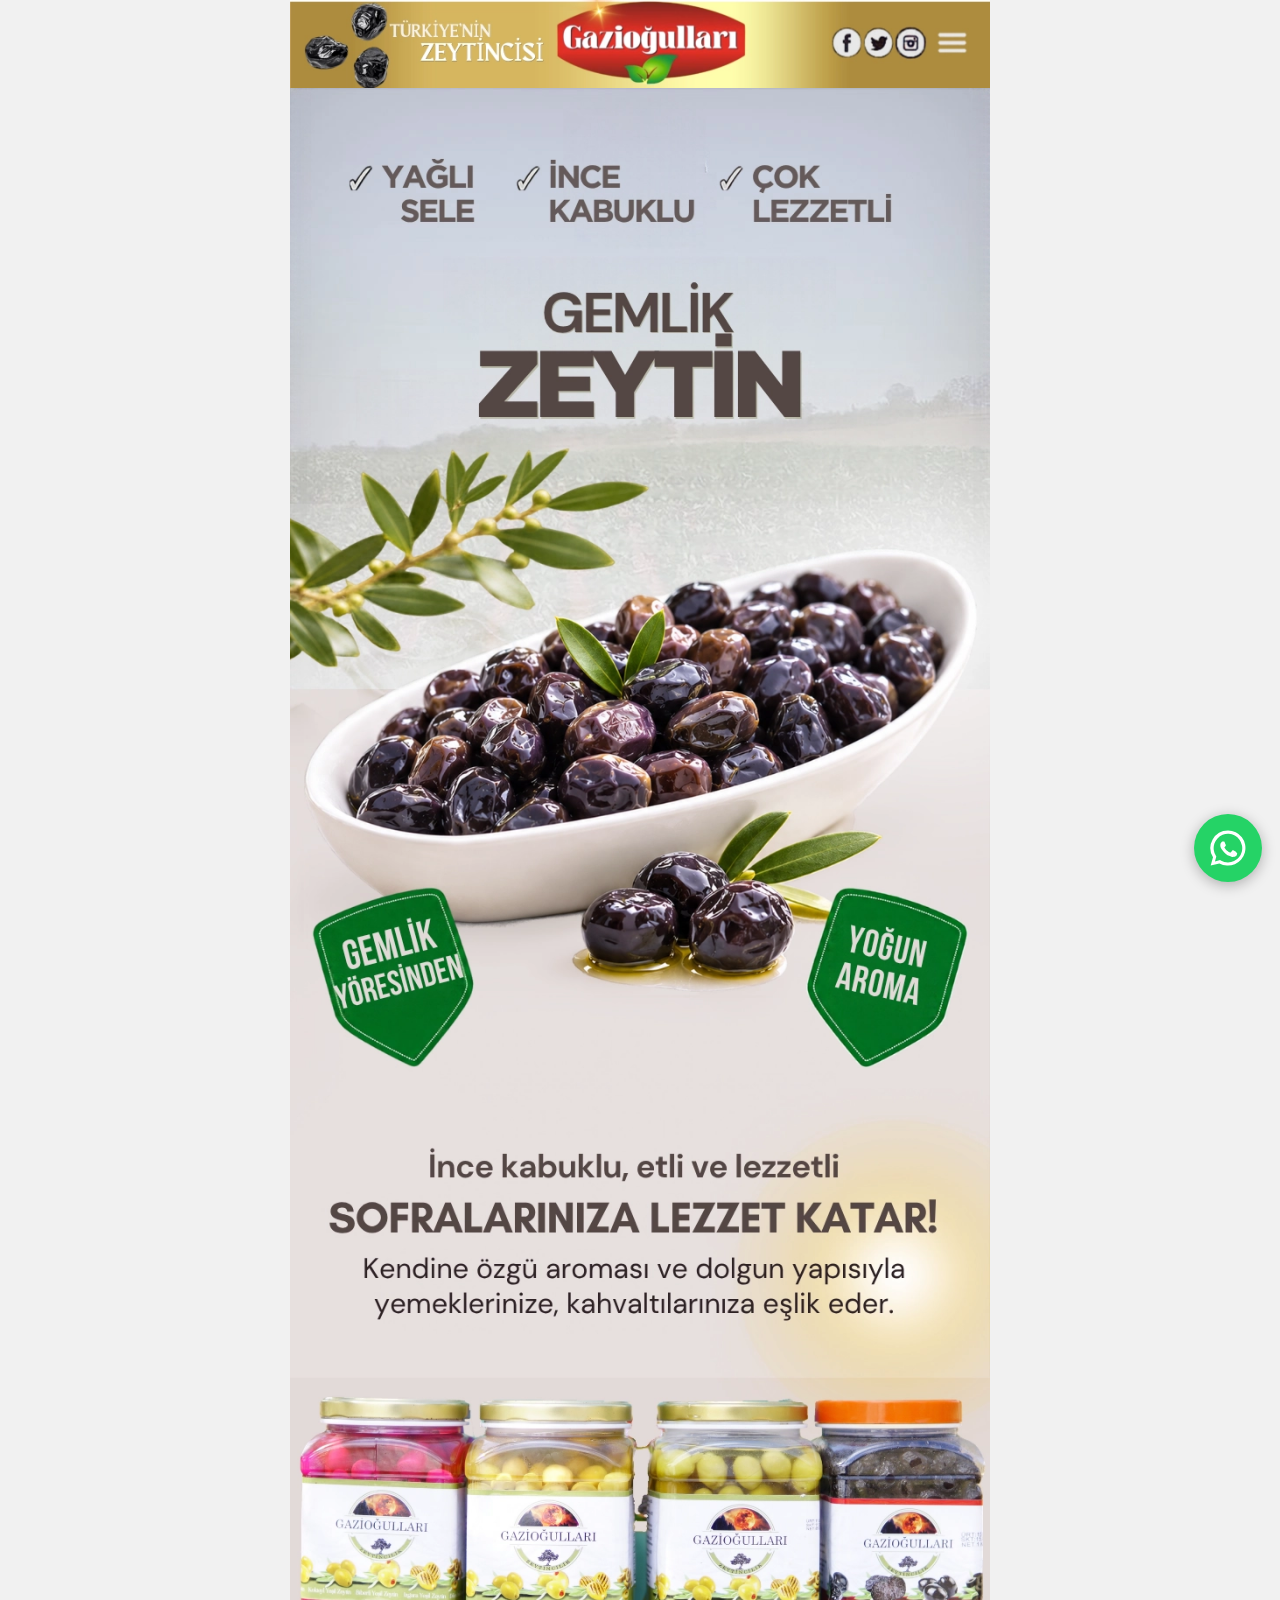
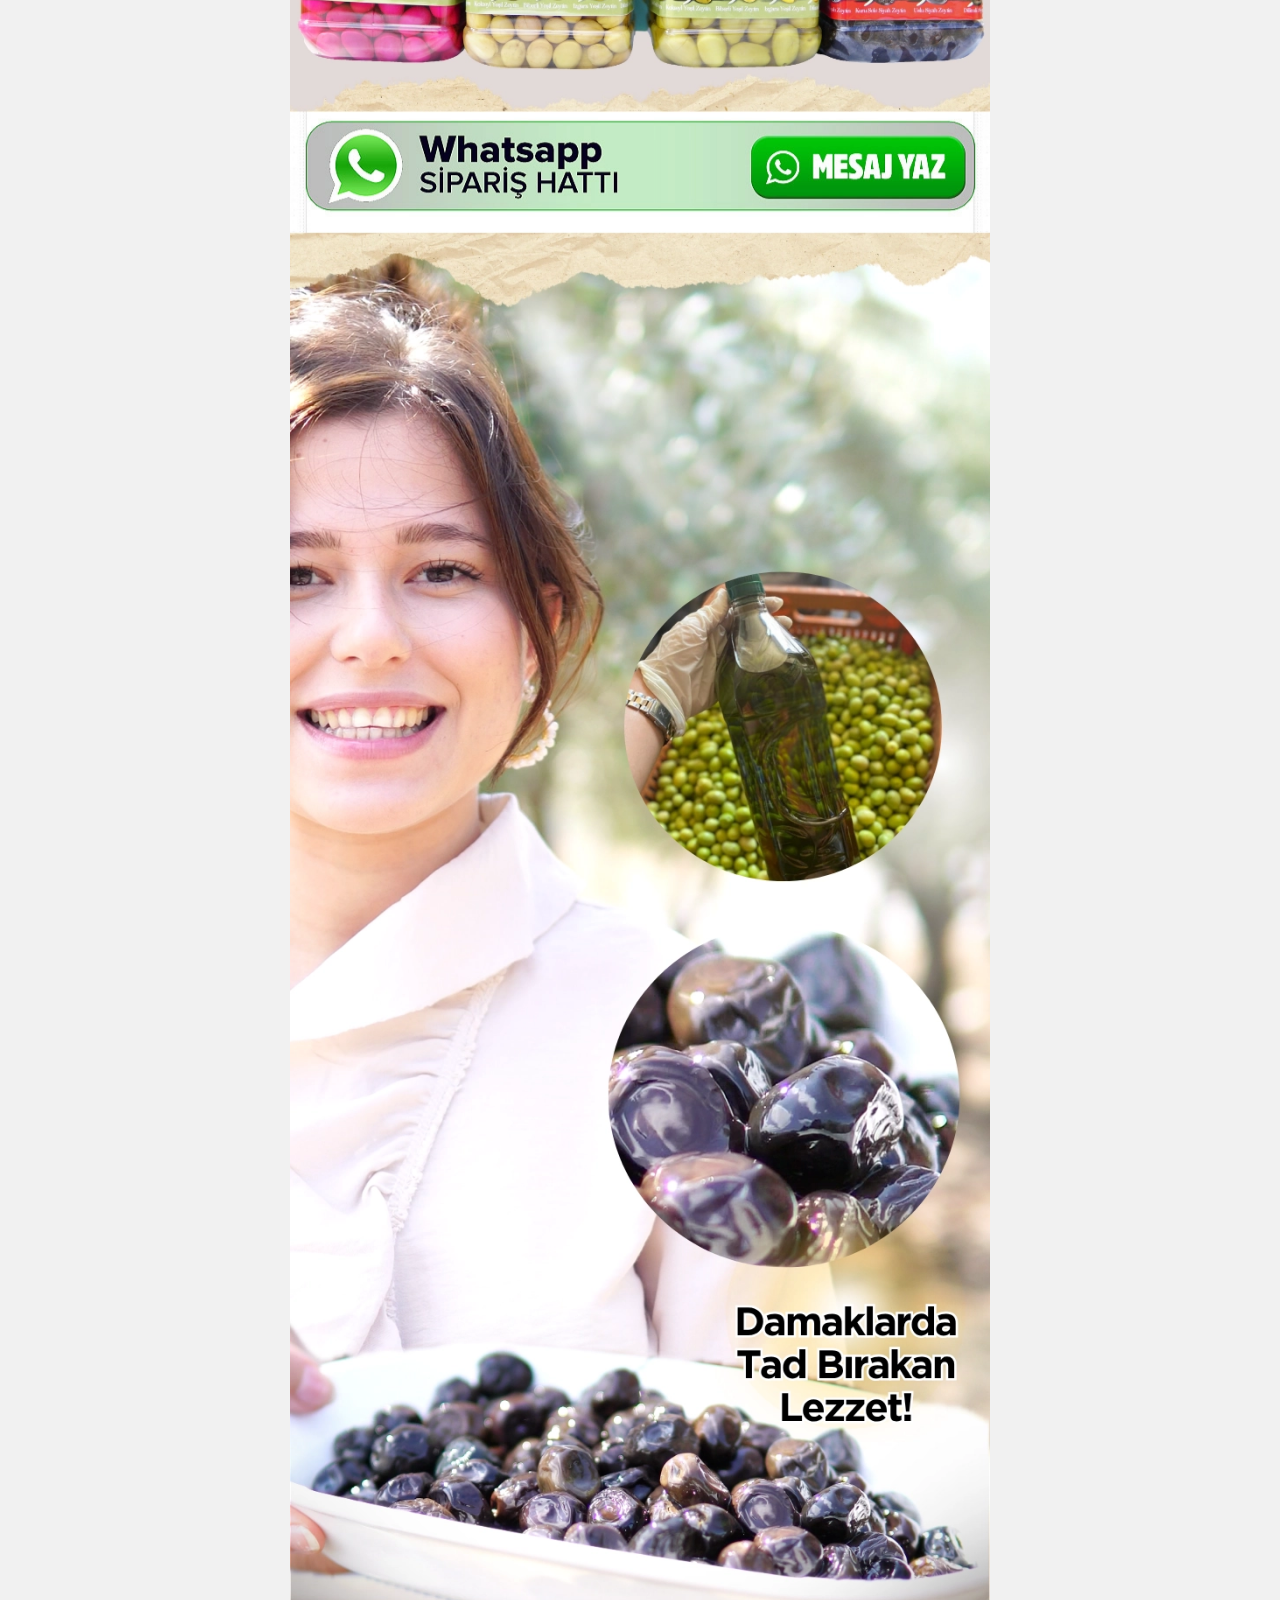
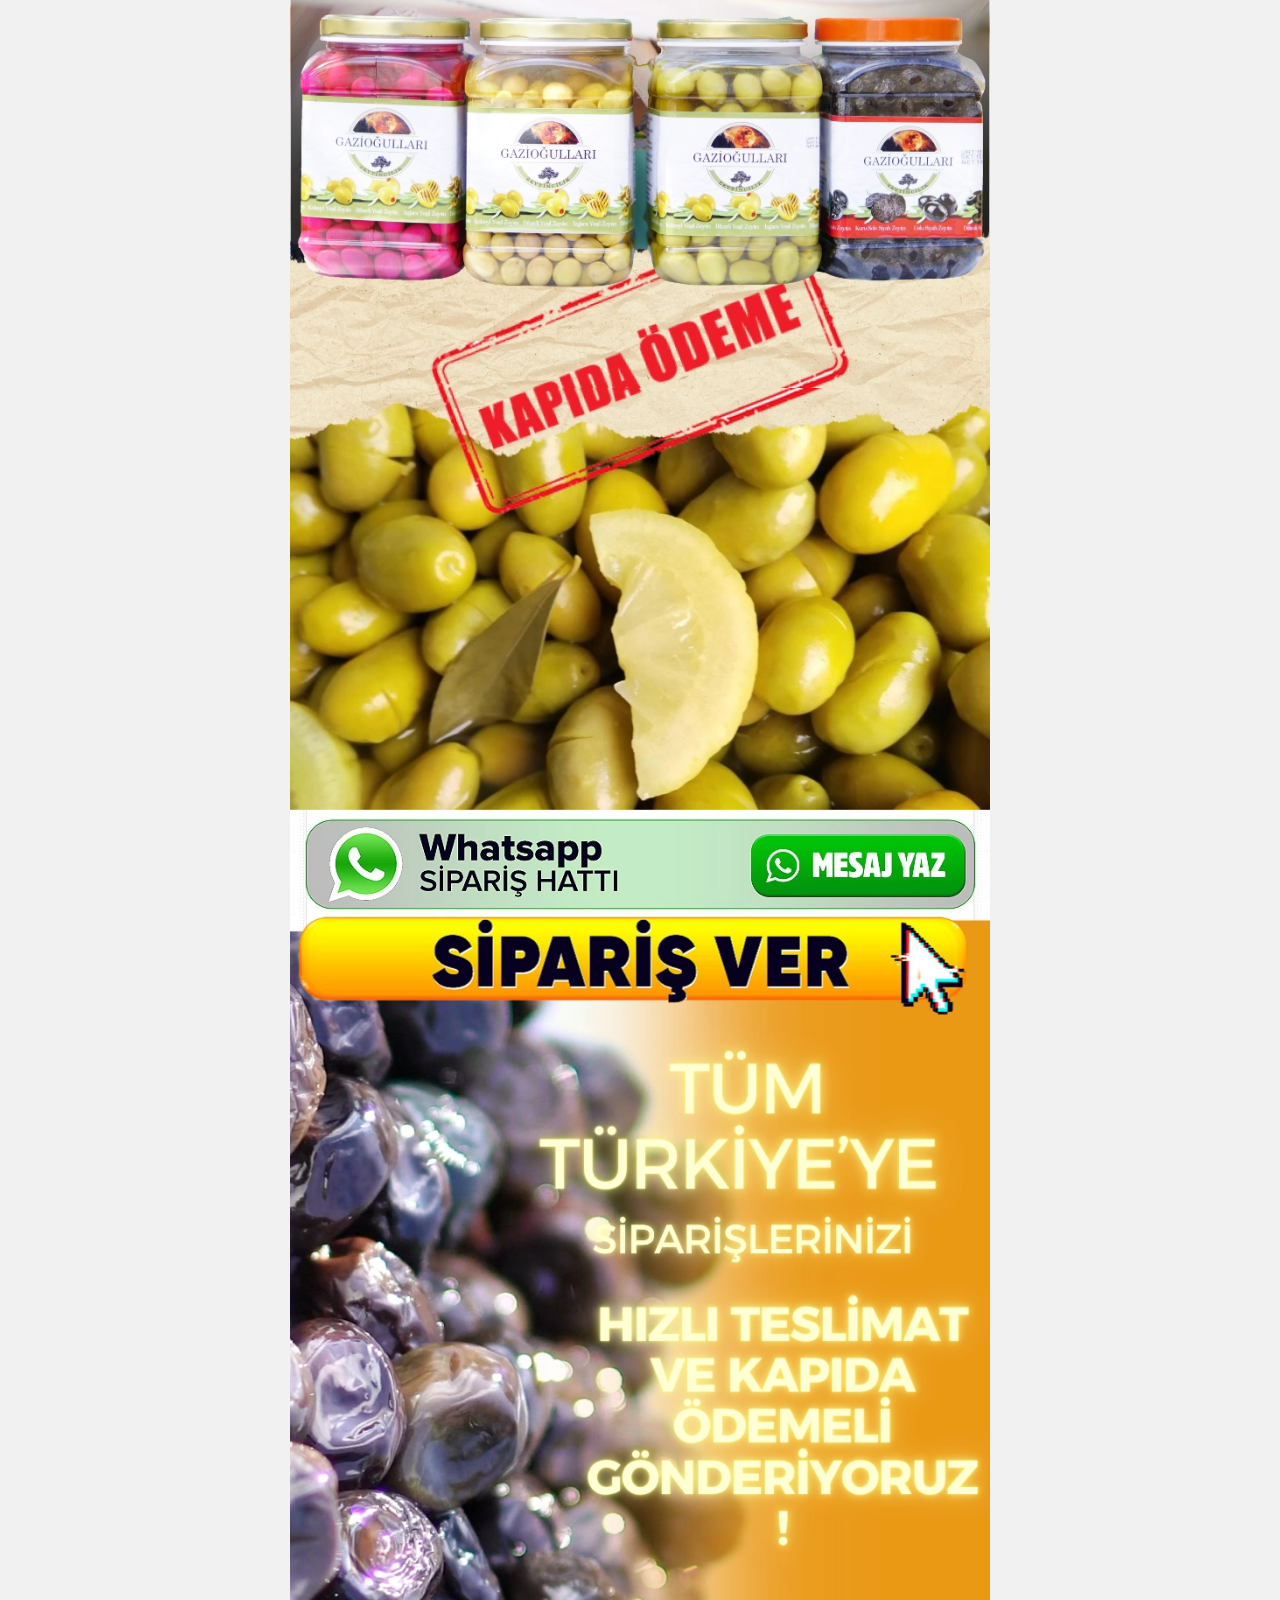
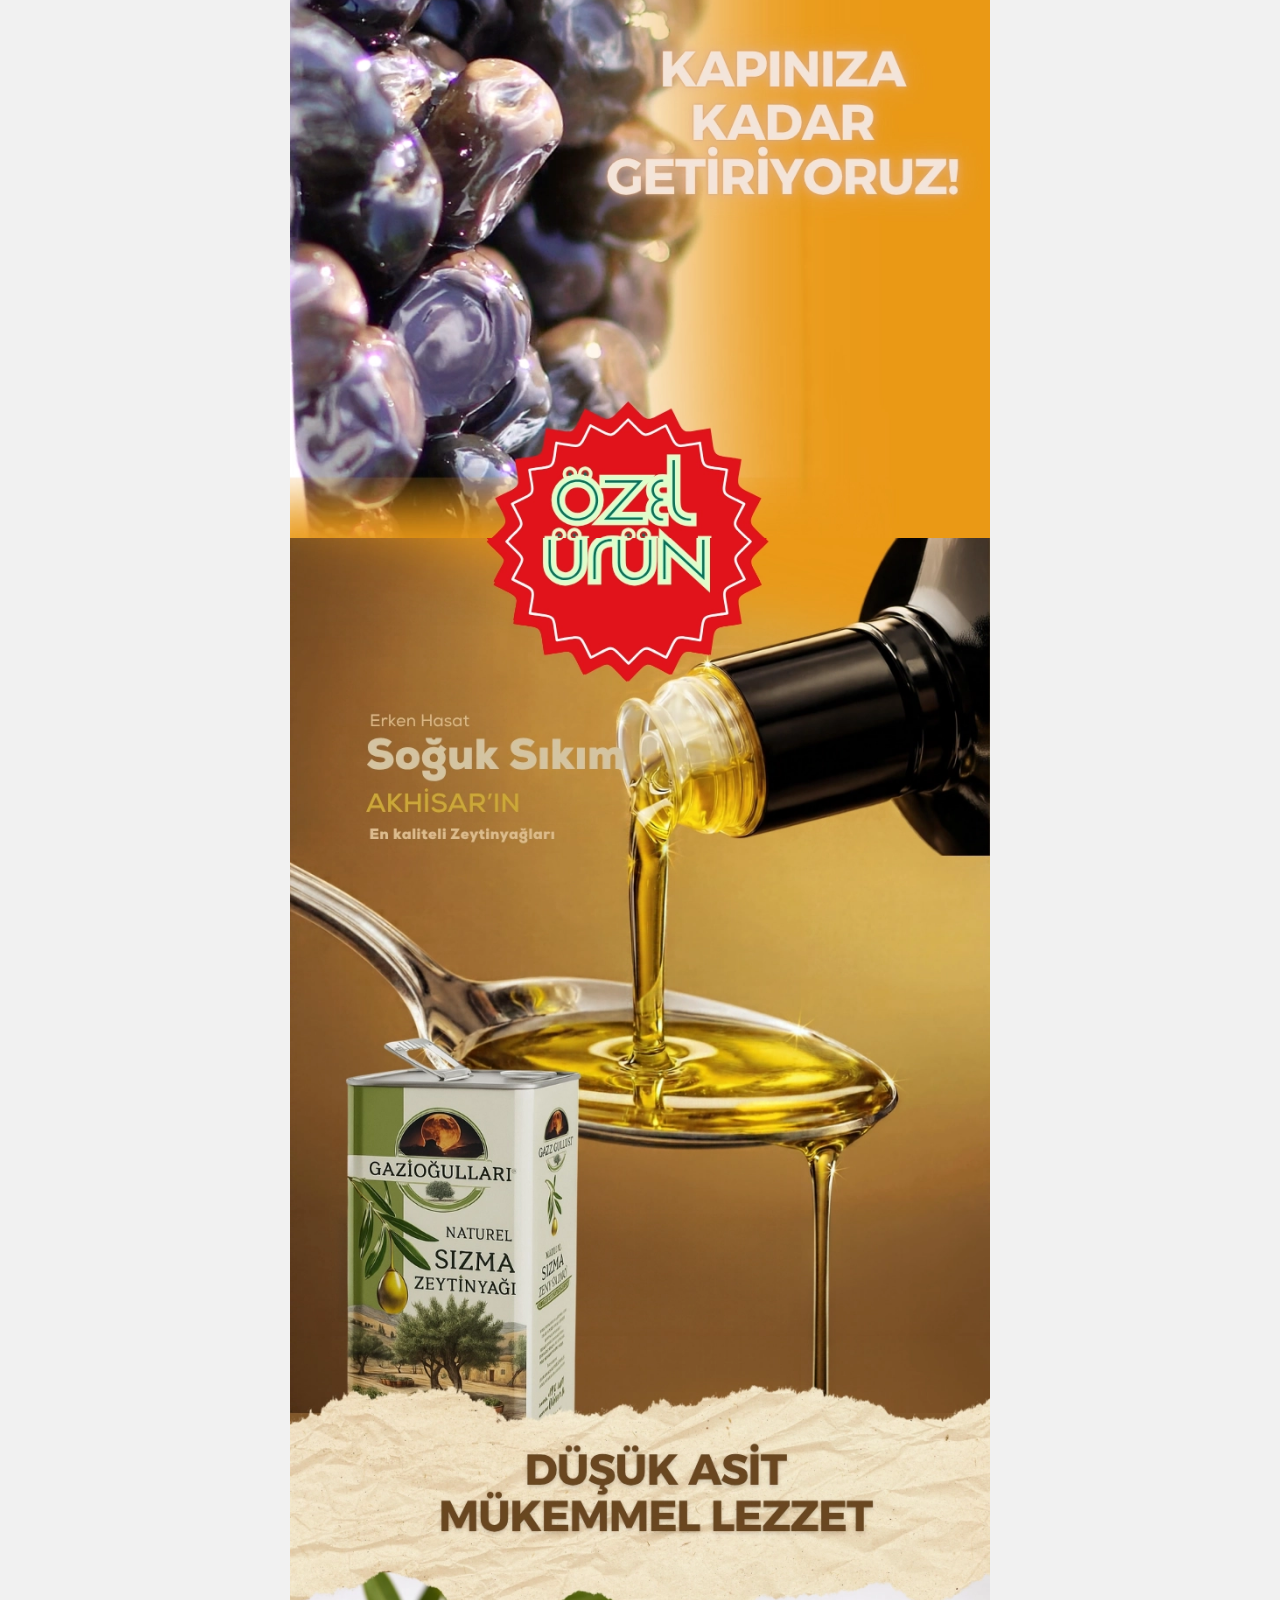
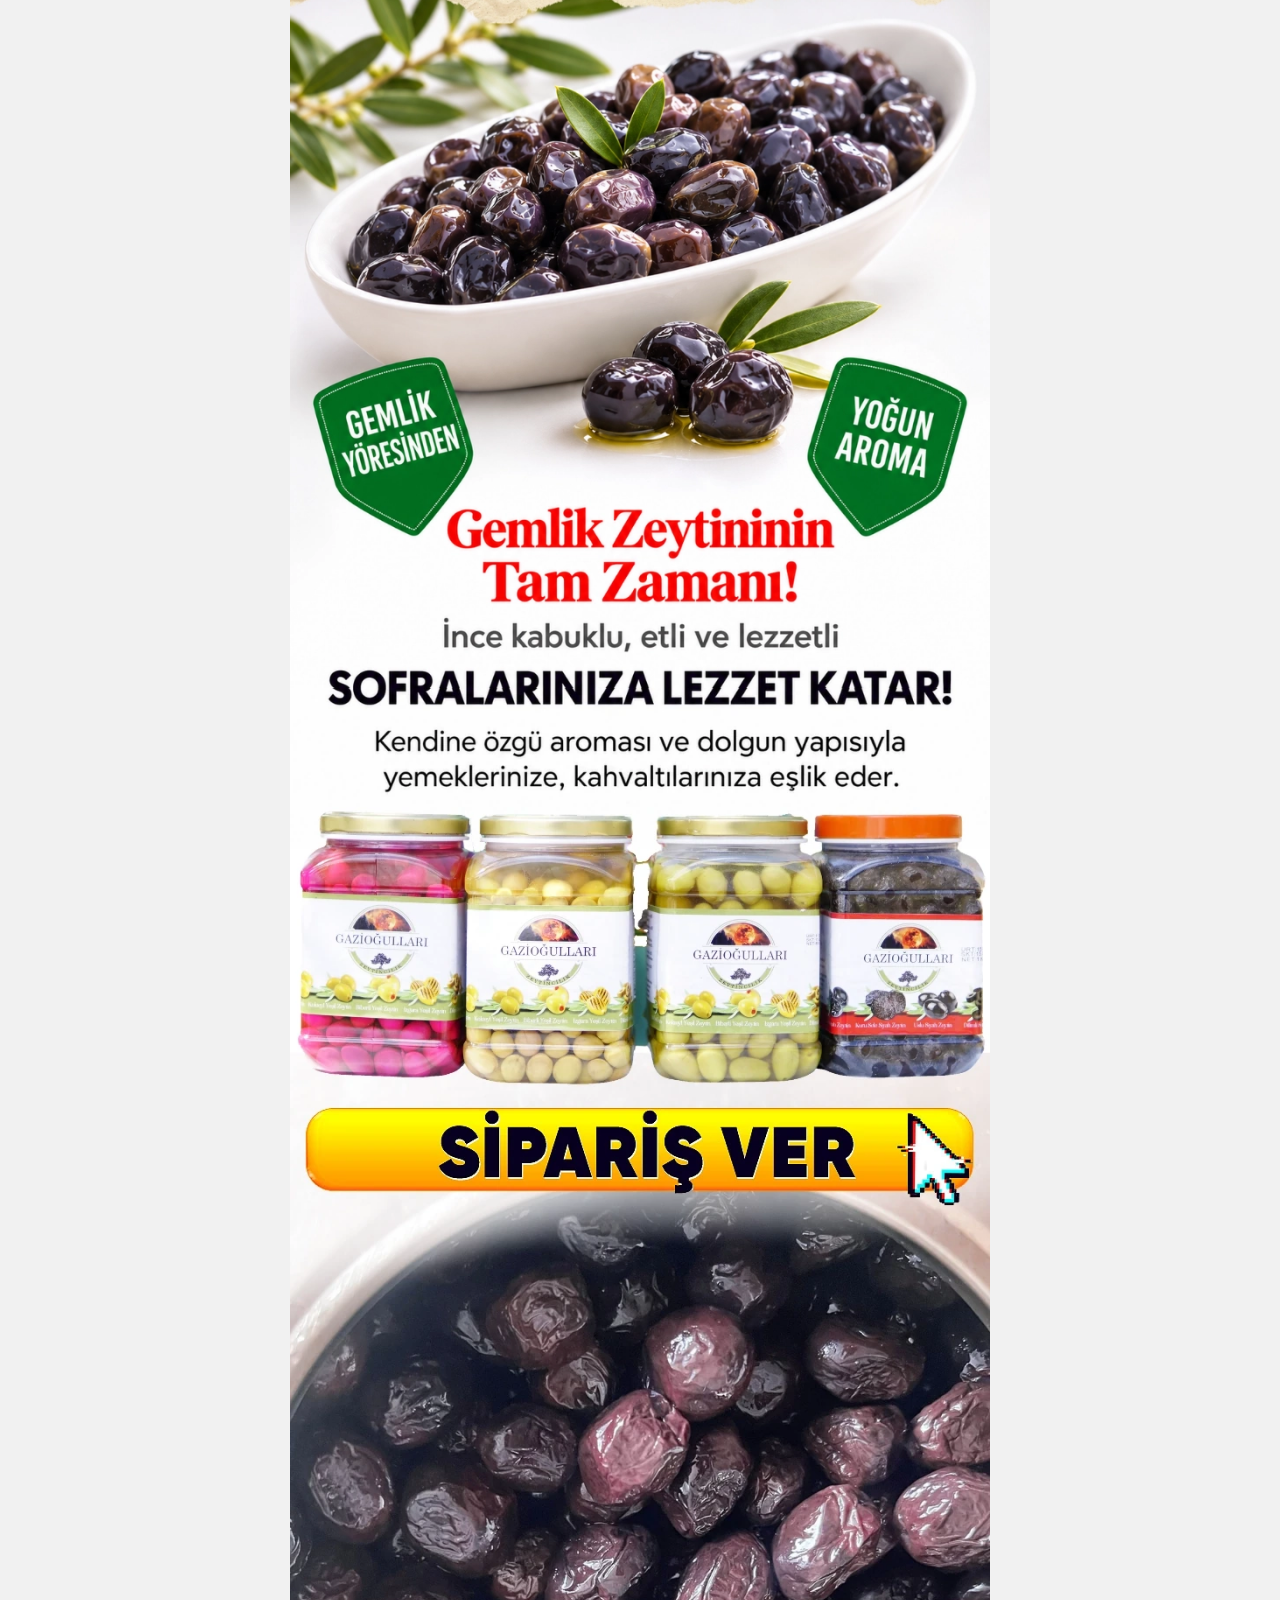
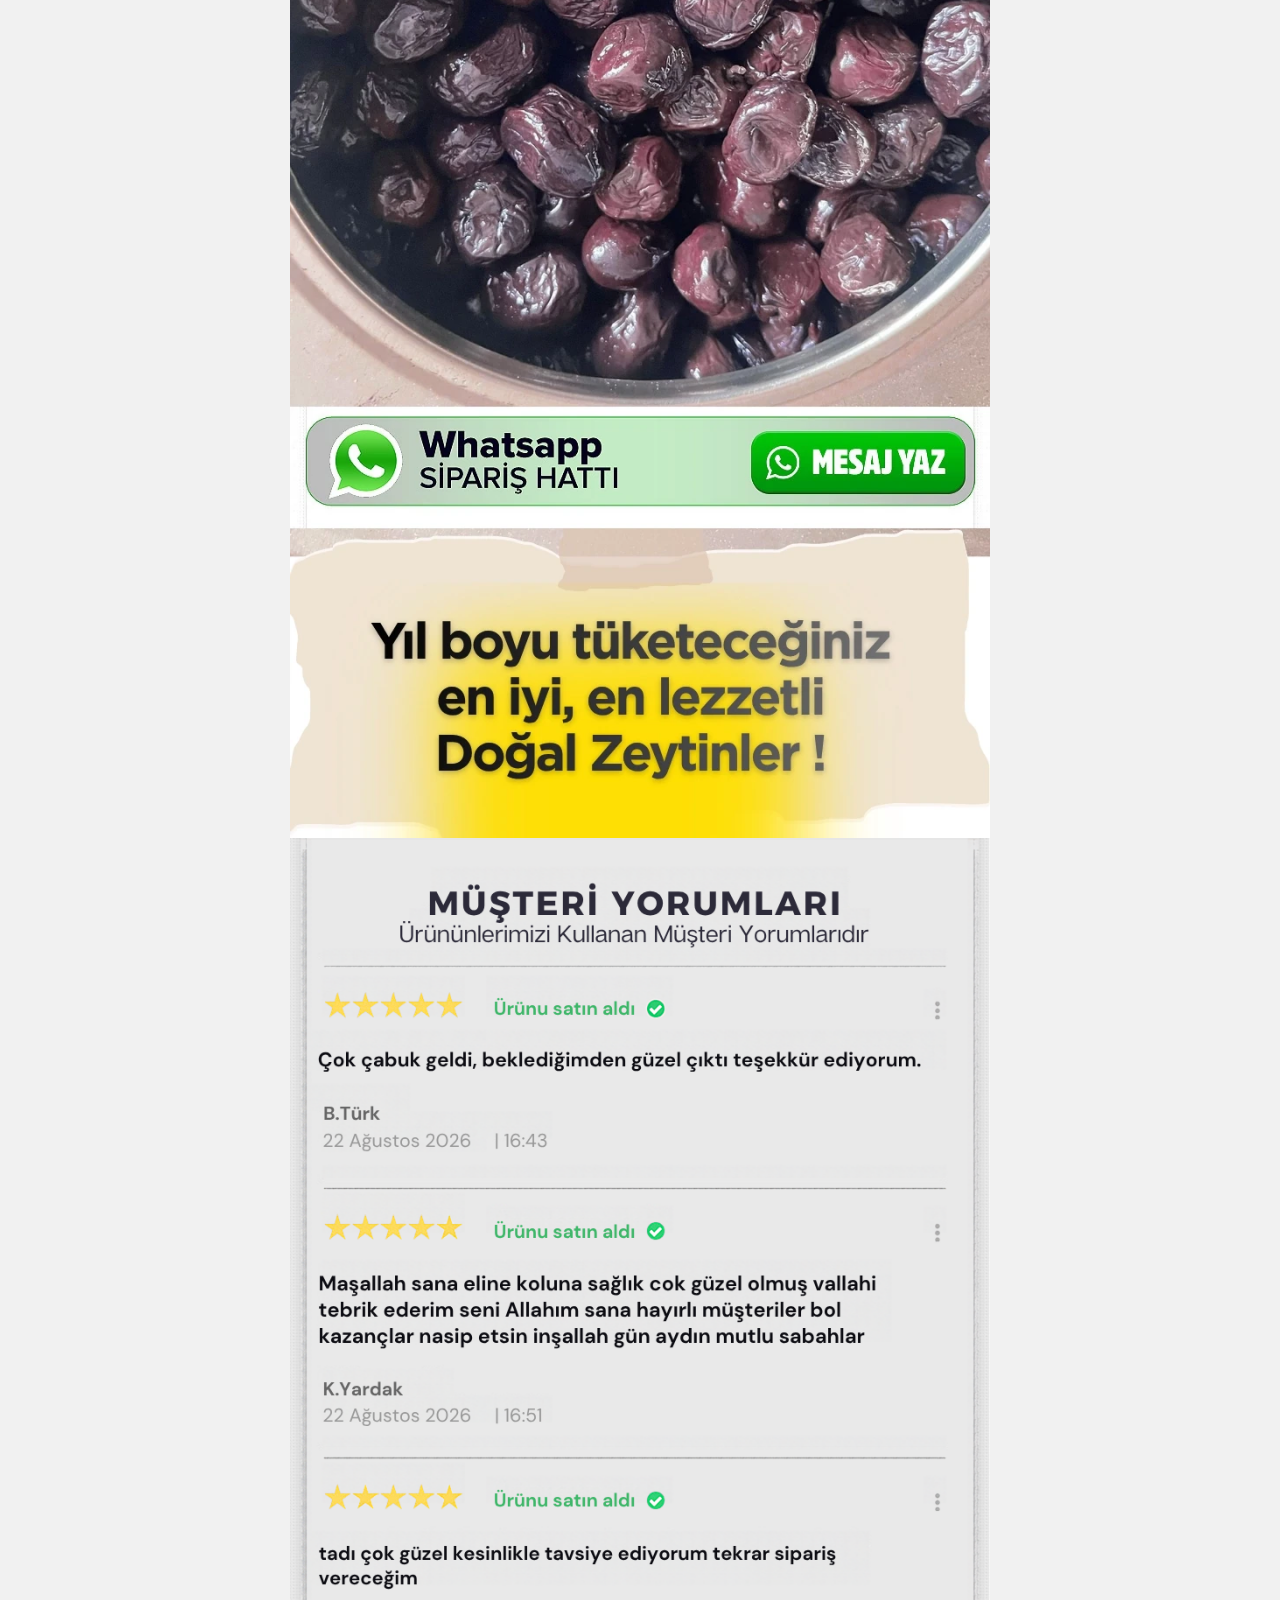
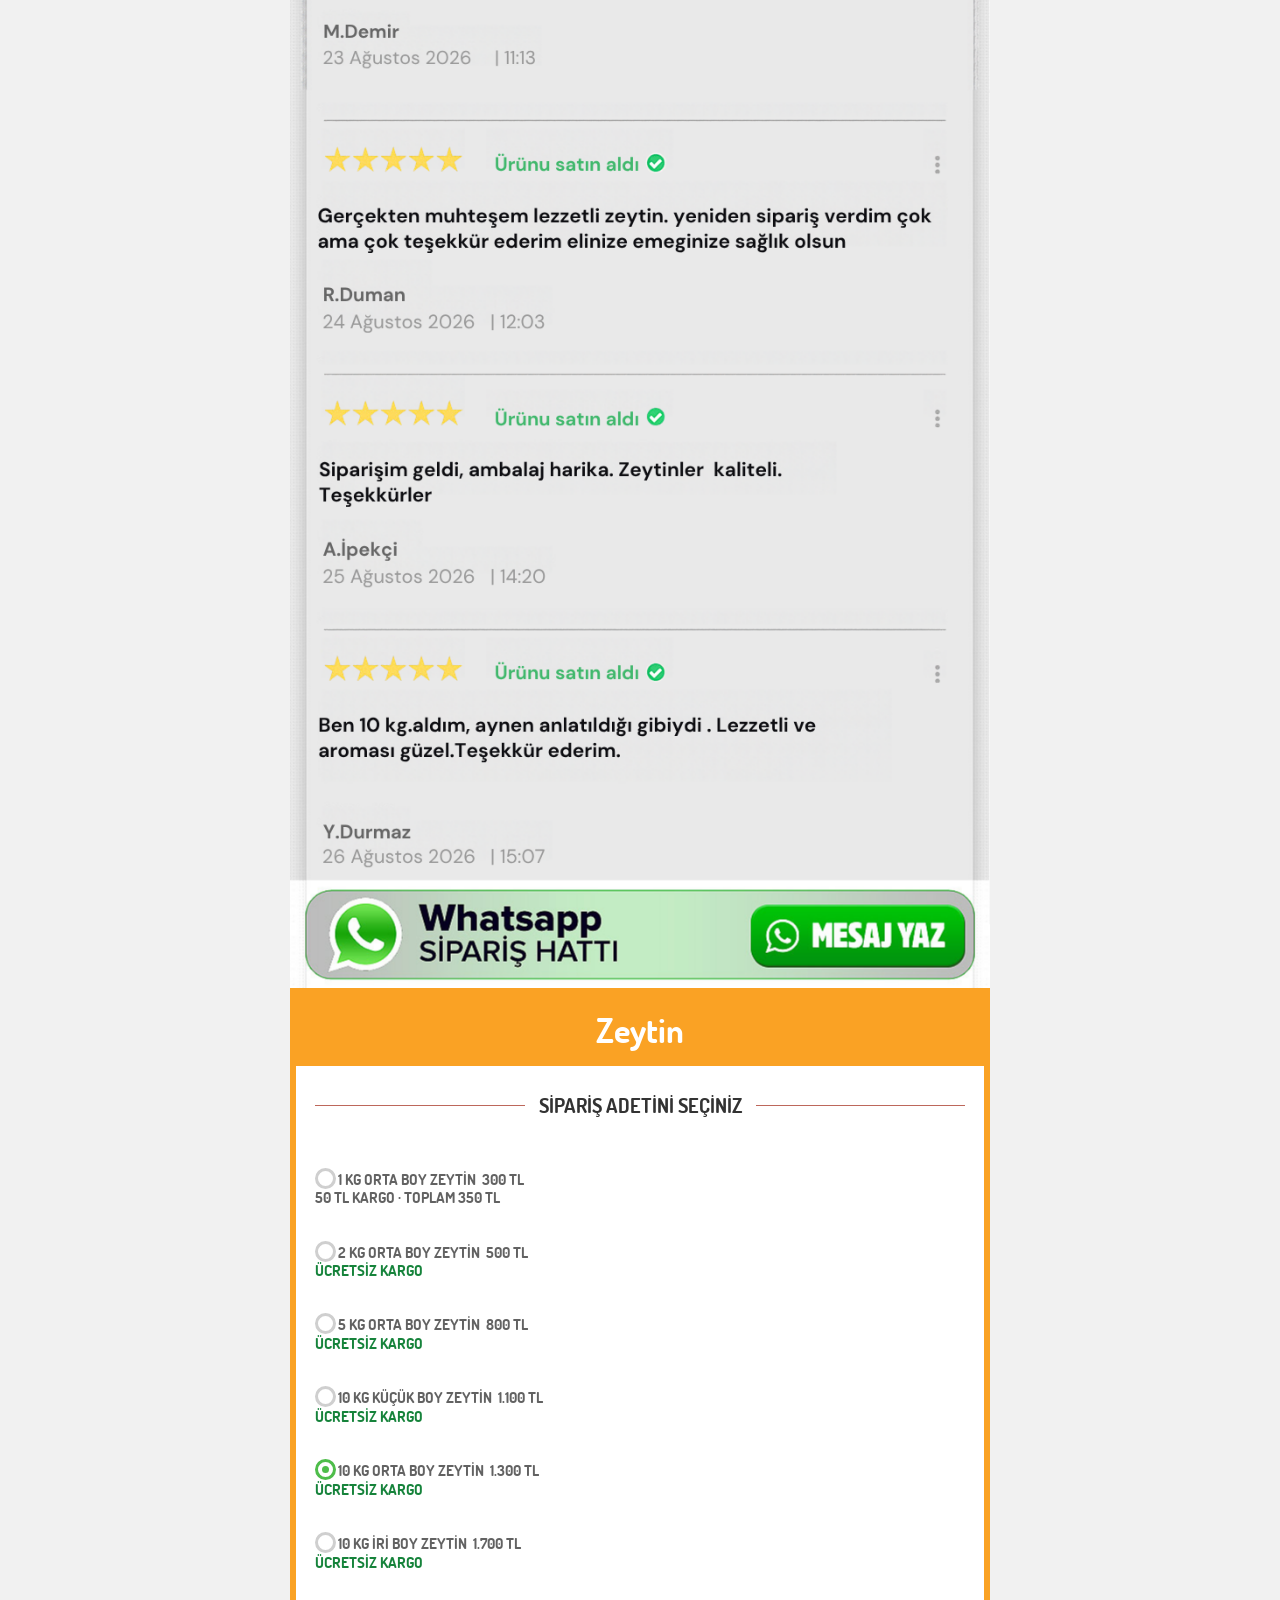
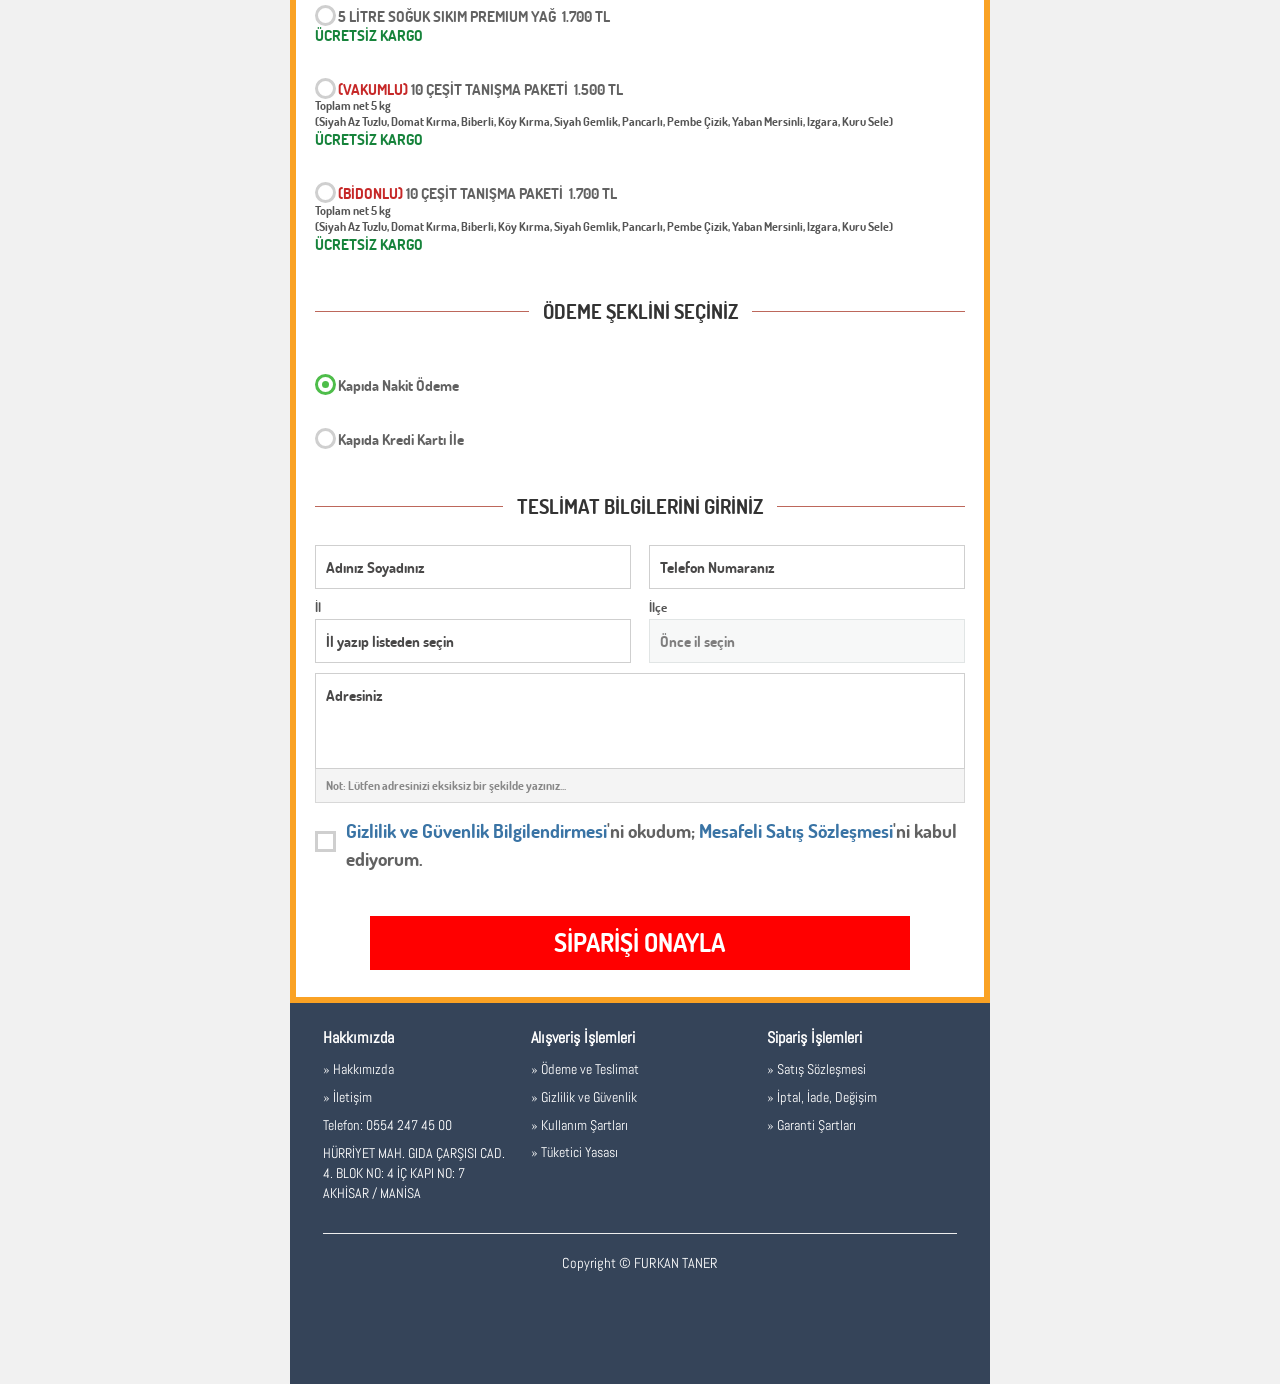
==== index.html @ 02000e1c "Show net 5 kg for both tasting packs" ====
<!DOCTYPE html PUBLIC "-//W3C//DTD XHTML 1.0 Transitional//EN" "http://www.w3.org/TR/xhtml1/DTD/xhtml1-transitional.dtd">
<html xmlns="http://www.w3.org/1999/xhtml">


<meta charset="utf-8">
<head>
<meta charset="utf-8">





<meta name="viewport" content="width=device-width, initial-scale=1.0, maximum-scale=1.0, user-scalable=no" />
<title>Zeytin Siparişi</title>



<meta property="og:type"               content="article" />
<meta property="og:title" content="Zeytin">
<meta property="og:description" content="Kapıda ödemeli zeytin siparişi">
<meta property="og:image" content="https://zeytin.fun/images/og-zeytin-01.jpg" />
<meta property="og:image:type" content="image/jpeg" />
<meta property="og:image:width" content="800" />
<meta property="og:image:height" content="2000" />
<meta property="og:image:alt" content="Gemlik siyah zeytin ve ürün görseli" />
<meta property="og:url" content="https://zeytin.fun/" />
<meta name="twitter:card" content="summary_large_image" />
<meta name="twitter:image" content="https://zeytin.fun/images/og-zeytin-01.jpg" />



<link href="file/css/style.css" rel="stylesheet" type="text/css">
<link href="file/css/footer.css" rel="stylesheet" type="text/css">
<link rel="stylesheet" type="text/css"  href="file/css/smart-forms.css">

<style>
a {border:0; margin: 0; padding: 0;}
.contentE {width:100%; max-width:700px; margin:0 auto;}
.contentE1 {width:100%; max-width:700px; }
.mb5 {margin-bottom: -5px;}	

.site-footer {background-color:#354459;color:#fff;padding:20px 10px;}
.site-footer a,.site-footer h3,.site-footer p {color:#fff;}
.site-footer .site-footer__copyright {margin:0;text-align:center;}
.site-banner-fixed{position:fixed;top:0;left:50%;transform:translateX(-50%);width:100%;max-width:700px;z-index:10000;line-height:0;}
.site-banner-fixed a{display:block;}
.site-banner-fixed img{display:block;width:100%;height:auto;}
.siparis{scroll-margin-top:100px;}
.promo-image{position:relative;width:100%;line-height:0;}
.promo-image>img,.promo-image-link img{display:block;width:100%;height:auto;}
.promo-image-link{display:block;line-height:0;}
.promo-order,.promo-whatsapp{position:absolute;inset:0;display:block;pointer-events:none;}
.promo-order{z-index:1;}
.promo-whatsapp{z-index:2;}
.promo-full-hit,.promo-hotspot{position:absolute;display:block;pointer-events:auto;}
.promo-full-hit{inset:0;}
.promo-hotspot{}
.site-banner-spacer{height:min(12.5vw,87.5px);}
.site-whatsapp-float{position:fixed;right:18px;bottom:18px;width:68px;height:68px;display:flex;align-items:center;justify-content:center;border-radius:50%;background:#25d366;color:#fff;box-shadow:0 3px 14px rgba(0,0,0,.28);z-index:10001;text-decoration:none;}
.site-whatsapp-float svg{display:block;width:44px;height:44px;}
.site-whatsapp-float:focus-visible{outline:3px solid #111;outline-offset:3px;}
@media(max-width:560px){.site-whatsapp-float{right:14px;bottom:14px;width:62px;height:62px;}.site-whatsapp-float svg{width:40px;height:40px;}}
</style>

<!-- Meta Pixel Code -->
<script>
!function(f,b,e,v,n,t,s)
{if(f.fbq)return;n=f.fbq=function(){n.callMethod?
n.callMethod.apply(n,arguments):n.queue.push(arguments)};
if(!f._fbq)f._fbq=n;n.push=n;n.loaded=!0;n.version='2.0';
n.queue=[];t=b.createElement(e);t.async=!0;
t.src=v;s=b.getElementsByTagName(e)[0];
s.parentNode.insertBefore(t,s)}(window, document,'script',
'https://connect.facebook.net/en_US/fbevents.js');
fbq('init', '1817216362901103');
fbq('track', 'PageView');
</script>
<noscript><img height="1" width="1" style="display:none"
src="https://www.facebook.com/tr?id=1817216362901103&ev=PageView&noscript=1"
/></noscript>
<!-- End Meta Pixel Code -->

<script type="text/javascript" src="file/js/jquery-2.1.1.min.js"></script>





</head>














<style>

.siparis {
    border: 6px solid #faa224;
    background: #fff;
}
.siparis_baslik {
    margin: 0;
    background: #faa224;
    color: #fff;
    padding: 12px 8px;
    font-family: 'Dosis', serif;
    font-size: 34px;
    font-weight: 700;
}
.smart-forms .switch, .smart-forms .option, .smart-forms .field-label {
    font-size: 15px;
    font-weight: 500;
}
.smart-forms .form-body { padding: 0 10px; }
.checkout-section { padding: 14px 4px 2px; }
.checkout-divider {
    display: flex;
    align-items: center;
    gap: 14px;
    margin: 8px 0 26px;
    color: #333;
    font-family: 'Dosis', Arial, sans-serif;
    font-size: 20px;
    font-weight: 700;
    text-align: center;
}
.checkout-divider::before, .checkout-divider::after {
    content: "";
    flex: 1;
    height: 1px;
    background: #bd675b;
}
.delivery-fields {
    display: grid;
    grid-template-columns: 1fr 1fr;
    gap: 10px 18px;
}
.delivery-fields .section { margin: 0; }
.delivery-fields .address-field { grid-column: 1 / -1; }
.location-field label { display:block; margin:0 0 4px; color:#555; font-size:13px; font-weight:600; }
.location-field .field { position:relative; }
.place-suggestions { position:absolute; top:calc(100% + 2px); left:0; right:0; max-height:220px; overflow-y:auto; border:1px solid #cfcfcf; border-radius:3px; background:#fff; box-shadow:0 4px 12px rgba(0,0,0,.16); z-index:1000; }
.place-suggestions[hidden] { display:none; }
.place-suggestions button { display:block; width:100%; min-height:42px; padding:9px 12px; border:0; border-bottom:1px solid #eee; background:#fff; color:#333; text-align:left; font-size:16px; }
.place-suggestions button:focus, .place-suggestions button:hover { background:#f1f7f1; outline:0; }
.location-field input:disabled { background:#f2f2f2; color:#888; cursor:not-allowed; }
.sr-only {
    position: absolute;
    width: 1px;
    height: 1px;
    padding: 0;
    margin: -1px;
    overflow: hidden;
    clip: rect(0,0,0,0);
    white-space: nowrap;
    border: 0;
}
.smart-forms .gui-input, .smart-forms .gui-textarea {
    min-height: 44px;
    border: 1px solid #cfcfcf;
    border-radius: 0;
    box-shadow: none;
    font-size: 15px;
}
.smart-forms .gui-textarea { min-height: 92px; padding-top: 12px; }
.address-note {
    padding: 9px 10px;
    border: 1px solid #d8d8d8;
    border-top: 0;
    background: #f4f4f4;
    color: #888;
    font-size: 12px;
}
.sozlesme { padding: 12px 4px 8px; }
.sozlesme .option {
    display: flex !important;
    align-items: flex-start;
    gap: 10px;
    width: 100%;
    padding-right: 0;
}
.sozlesme .option > input {
    left: 0;
    top: 0;
    width: 21px;
    height: 21px;
}
.sozlesme .option .checkbox {
    flex: 0 0 21px;
    top: 2px;
    margin: 0;
}
.sozlesmeyazi { flex: 1; font-size: 14px; line-height: 1.5; }
.sozlesmeyazi a { color: #3a74a5; font-weight: 700; }
.smart-forms .form-footer { padding: 12px 0 22px; background: #fff; }
.smart-forms .form-footer .yrmBt {
    display: block;
    width: 78%;
    min-height: 52px;
    margin: 0 auto;
    border: 0;
    border-radius: 0;
    background: #f00;
    color: #fff;
    font-family: 'Dosis', Arial, sans-serif;
    font-size: 25px;
    font-weight: 700;
}
.site-footer { background-color: #354459; color: #fff; padding: 28px 18px 110px; }
.site-footer a, .site-footer h3, .site-footer p { color: #fff; }
.site-footer a { text-decoration: none; }
.site-footer__links { margin: 0; padding: 0; list-style: none; }
.site-footer__links li { margin: 0 0 7px; }
.site-footer__links a { font-size: 14px; }
.site-footer__copyright { margin: 0; text-align: center; }
.footer-grid {
    display: grid;
    grid-template-columns: 1fr 1.15fr 1fr;
    gap: 18px;
}
.site-footer .footer-grid { width: 100%; margin: 0; padding: 0; }
.site-footer .footer-grid .grid__item {
    float: none;
    width: auto;
    min-width: 0;
    margin-bottom: 0;
    padding-left: 0;
    vertical-align: top;
}
.footer-grid h3 { margin: 0 0 12px; font-size: 16px; font-weight: 700; }
.footer-grid p { margin: 0 0 8px; font-size: 14px; line-height: 1.45; }
@media (max-width: 560px) {
    .delivery-fields { grid-template-columns: 1fr; }
    .delivery-fields .address-field { grid-column: auto; }
    .smart-forms .form-footer .yrmBt { width: 92%; font-size: 22px; }
    .footer-grid { grid-template-columns: 1fr; gap: 18px; }
}

</style>


<body style="background:#f1f1f1!important">


<div class="content contentE">

<div class="site-banner-spacer" aria-hidden="true"></div>
<div class="site-banner-fixed"><a href="#siparis" aria-label="Sipariş formuna git"><img src="button/banner.webp" alt="Gazioğulları Zeytin" width="700" height="88"></a></div>

<!-- images klasöründeki numaralı görseller dosya adındaki sıraya göre eklenir. -->
<div id="product-gallery">
<div class="promo-image">
  <img src="images/zeytin_web_01.webp" alt="Zeytin ürün görseli">
  <a class="promo-order" href="#siparis" aria-label="Sipariş formuna git"><span class="promo-full-hit"></span></a>
  <a class="promo-whatsapp" href="https://wa.me/905542474500?text=Zeytin%20sipari%C5%9Fi%20vermek%20istiyorum" target="_blank" rel="noopener" aria-label="WhatsApp'tan sipariş ver"><span class="promo-hotspot" style="left:0;top:92%;width:100%;height:6.5%;"></span></a>
</div>
<div class="promo-image">
  <img src="images/zeytin_web_02.webp" alt="Zeytin ürün görseli">
  <a class="promo-order" href="#siparis" aria-label="Sipariş formuna git"><span class="promo-full-hit"></span></a>
</div>
<div class="promo-image">
  <img src="images/zeytin_web_03.webp" alt="Zeytin ürün görseli">
  <a class="promo-order" href="#siparis" aria-label="Sipariş formuna git"><span class="promo-hotspot" style="left:1%;top:30.4%;width:97%;height:5%;"></span></a>
  <a class="promo-whatsapp" href="https://wa.me/905542474500?text=Zeytin%20sipari%C5%9Fi%20vermek%20istiyorum" target="_blank" rel="noopener" aria-label="WhatsApp'tan sipariş ver"><span class="promo-hotspot" style="left:0;top:24%;width:100%;height:6.5%;"></span></a>
</div>
<div class="promo-image">
  <img src="images/zeytin_web_04.webp" alt="Zeytin ürün görseli">
  <a class="promo-order" href="#siparis" aria-label="Sipariş formuna git"><span class="promo-full-hit"></span></a>
</div>
<div class="promo-image">
  <img src="images/zeytin_web_05.webp" alt="Zeytin ürün görseli">
  <a class="promo-order" href="#siparis" aria-label="Sipariş formuna git"><span class="promo-hotspot" style="left:2%;top:30.4%;width:96%;height:5.5%;"></span></a>
  <a class="promo-whatsapp" href="https://wa.me/905542474500?text=Zeytin%20sipari%C5%9Fi%20vermek%20istiyorum" target="_blank" rel="noopener" aria-label="WhatsApp'tan sipariş ver"><span class="promo-hotspot" style="left:0;top:75.5%;width:100%;height:6.5%;"></span></a>
</div>
<div class="promo-image">
  <img src="images/zeytin_web_06.webp" alt="Zeytin ürün görseli">
  <a class="promo-order" href="#siparis" aria-label="Sipariş formuna git"><span class="promo-full-hit"></span></a>
</div>
</div>
<script>
(function(){
  var gallery=document.getElementById("product-gallery");
  if(!gallery)return;
  var orderUrl="#siparis";
  var whatsappUrl="https://wa.me/905542474500?text=Zeytin%20sipari%C5%9Fi%20vermek%20istiyorum";
  function addLink(parent,className,href,label,left,top,width,height,full){
    var a=document.createElement("a");
    a.className=className;
    a.href=href;
    a.setAttribute("aria-label",label);
    if(href.indexOf("wa.me/")===0||href.indexOf("https://wa.me/")===0){
      a.target="_blank";
      a.rel="noopener";
    }
    var hit=document.createElement("span");
    hit.className=full?"promo-full-hit":"promo-hotspot";
    if(!full)hit.style.cssText="left:"+left+"%;top:"+top+"%;width:"+width+"%;height:"+height+"%;";
    a.appendChild(hit);
    parent.appendChild(a);
  }
  fetch("https://api.github.com/repos/ozkanceylann/zeytin/contents/images?ref=main",{
    headers:{Accept:"application/vnd.github+json"}
  }).then(function(response){
    if(!response.ok)throw new Error("Görsel listesi alınamadı");
    return response.json();
  }).then(function(files){
    var numbered=files.map(function(file){
      var match=file.type==="file"&&file.name.match(/^zeytin_web_(\d+)\.webp$/i);
      return match?{name:file.name,number:Number(match[1])}:null;
    }).filter(Boolean).sort(function(a,b){return a.number-b.number;});
    if(!numbered.length)return;
    var fragment=document.createDocumentFragment();
    numbered.forEach(function(item){
      var wrap=document.createElement("div");
      wrap.className="promo-image";
      var img=document.createElement("img");
      img.src="images/"+item.name;
      img.alt="Zeytin ürün görseli";
      img.loading="lazy";
      img.decoding="async";
      wrap.appendChild(img);
      if(item.number===3){
        addLink(wrap,"promo-order",orderUrl,"Sipariş formuna git",1,30.4,97,5,false);
      }else if(item.number===5){
        addLink(wrap,"promo-order",orderUrl,"Sipariş formuna git",2,30.4,96,5.5,false);
      }else{
        addLink(wrap,"promo-order",orderUrl,"Sipariş formuna git",0,0,100,100,true);
      }
      if(item.number===1){
        addLink(wrap,"promo-whatsapp",whatsappUrl,"WhatsApp'tan sipariş ver",0,92,100,6.5,false);
      }else if(item.number===3){
        addLink(wrap,"promo-whatsapp",whatsappUrl,"WhatsApp'tan sipariş ver",0,24,100,6.5,false);
      }else if(item.number===5){
        addLink(wrap,"promo-whatsapp",whatsappUrl,"WhatsApp'tan sipariş ver",0,75.5,100,6.5,false);
      }
      fragment.appendChild(wrap);
    });
    gallery.replaceChildren(fragment);
  }).catch(function(){});
})();
</script>
<a class="site-whatsapp-float" href="https://wa.me/905542474500?text=Zeytin%20sipari%C5%9Fi%20vermek%20istiyorum" target="_blank" rel="noopener" aria-label="WhatsApp sipariş hattına yaz">
  <svg viewBox="0 0 32 32" aria-hidden="true" focusable="false">
    <path fill="currentColor" d="M16 3.2A12.8 12.8 0 0 0 5.1 22.7l-1.7 6.1 6.3-1.6A12.8 12.8 0 1 0 16 3.2Zm0 23.3a10.4 10.4 0 0 1-5.3-1.5l-.4-.2-3.8 1 1-3.7-.3-.4A10.4 10.4 0 1 1 16 26.5Zm5.8-7.8c-.3-.1-1.7-.8-2-1-.3-.1-.5-.1-.7.2-.2.3-.7 1-1 1.2-.2.2-.4.2-.7.1-.3-.1-1.2-.4-2.3-1.4-.9-.8-1.4-1.7-1.6-2-.2-.3 0-.5.1-.6l.5-.5c.2-.2.2-.3.3-.5.1-.2 0-.4 0-.5-.1-.1-.7-1.6-.9-2.1-.2-.5-.5-.4-.7-.4h-.6c-.2 0-.5.1-.8.4-.3.3-1 1-1 2.5s1.1 2.9 1.3 3.1c.1.2 2.1 3.2 5.1 4.5.7.3 1.3.5 1.7.6.7.2 1.4.2 1.9.1.6-.1 1.8-.7 2-1.4.3-.7.3-1.3.2-1.4-.1-.1-.3-.2-.6-.3Z"/>
  </svg>
</a>
<div class="siparis" id="siparis" style="position:relative;z-index:90;background:#fff">
  <div class="siparis_baslik center">Zeytin</div>
  <div class="smart-wrap">
    <div class="smart-forms smart-container wrap-0">
      <form method="post" id="orderForm" novalidate>
        <div class="form-body">
          <div class="checkout-section">
            <div class="checkout-divider"><span>SİPARİŞ ADETİNİ SEÇİNİZ</span></div>
            <div class="section"><div class="option-group field">
              <label for="adet1" class="option block"><input type="radio" name="adet" id="adet1" value="1 kg orta boy - 300 TL + 50 TL Kargo" data-shipping="50" data-total="350"><span class="radio"></span>1 KG ORTA BOY ZEYTİN &nbsp;300 TL<br><strong>50 TL KARGO · TOPLAM 350 TL</strong></label>
              <label for="adet2" class="option block spacer-t10"><input type="radio" name="adet" id="adet2" value="2 kg orta boy - 500 TL" data-shipping="0" data-total="500"><span class="radio"></span>2 KG ORTA BOY ZEYTİN &nbsp;500 TL<br><strong style="color:#16833b">ÜCRETSİZ KARGO</strong></label>
              <label for="adet3" class="option block spacer-t10"><input type="radio" name="adet" id="adet3" value="5 kg orta boy - 800 TL" data-shipping="0" data-total="800"><span class="radio"></span>5 KG ORTA BOY ZEYTİN &nbsp;800 TL<br><strong style="color:#16833b">ÜCRETSİZ KARGO</strong></label>
              <label for="adet9" class="option block spacer-t10"><input type="radio" name="adet" id="adet9" value="10 kg küçük boy - 1100 TL" data-shipping="0" data-total="1100"><span class="radio"></span>10 KG KÜÇÜK BOY ZEYTİN &nbsp;1.100 TL<br><strong style="color:#16833b">ÜCRETSİZ KARGO</strong></label>
              <label for="adet4" class="option block spacer-t10"><input type="radio" name="adet" id="adet4" value="10 kg orta boy - 1300 TL" data-shipping="0" data-total="1300" checked><span class="radio"></span>10 KG ORTA BOY ZEYTİN &nbsp;1.300 TL<br><strong style="color:#16833b">ÜCRETSİZ KARGO</strong></label>
              <label for="adet5" class="option block spacer-t10"><input type="radio" name="adet" id="adet5" value="10 kg iri boy - 1700 TL" data-shipping="0" data-total="1700"><span class="radio"></span>10 KG İRİ BOY ZEYTİN &nbsp;1.700 TL<br><strong style="color:#16833b">ÜCRETSİZ KARGO</strong></label>
              <label for="adet6" class="option block spacer-t10"><input type="radio" name="adet" id="adet6" value="5 litre soğuk sıkım premium zeytinyağı - 1700 TL" data-product="Zeytinyağı" data-shipping="0" data-total="1700"><span class="radio"></span>5 LİTRE SOĞUK SIKIM PREMIUM YAĞ &nbsp;1.700 TL<br><strong style="color:#16833b">ÜCRETSİZ KARGO</strong></label>
              <label for="adet7" class="option block spacer-t10"><input type="radio" name="adet" id="adet7" value="(Vakumlu) 10 çeşit tanışma paketi - 1500 TL (toplam 5 kg)" data-product="Tanışma Paketi" data-shipping="0" data-total="1500"><span class="radio"></span><span style="color:#c62828;font-weight:700">(VAKUMLU)</span> 10 ÇEŞİT TANIŞMA PAKETİ &nbsp;1.500 TL<br><small style="display:inline-block;font-size:12px;font-weight:400;color:#555;">Toplam net 5 kg</small><br><small style="display:inline-block;font-size:12px;font-weight:400;color:#555;line-height:1.4;">(Siyah Az Tuzlu, Domat Kırma, Biberli, Köy Kırma, Siyah Gemlik, Pancarlı, Pembe Çizik, Yaban Mersinli, Izgara, Kuru Sele)</small><br><strong style="color:#16833b">ÜCRETSİZ KARGO</strong></label>
              <label for="adet8" class="option block spacer-t10"><input type="radio" name="adet" id="adet8" value="(Bidonlu) 10 çeşit tanışma paketi - 1700 TL" data-product="Tanışma Paketi" data-shipping="0" data-total="1700"><span class="radio"></span><span style="color:#c62828;font-weight:700">(BİDONLU)</span> 10 ÇEŞİT TANIŞMA PAKETİ &nbsp;1.700 TL<br><small style="display:inline-block;font-size:12px;font-weight:400;color:#555;">Toplam net 5 kg</small><br><small style="display:inline-block;font-size:12px;font-weight:400;color:#555;line-height:1.4;">(Siyah Az Tuzlu, Domat Kırma, Biberli, Köy Kırma, Siyah Gemlik, Pancarlı, Pembe Çizik, Yaban Mersinli, Izgara, Kuru Sele)</small><br><strong style="color:#16833b">ÜCRETSİZ KARGO</strong></label>
            </div></div>
          </div>
          <div class="checkout-section">
            <div class="checkout-divider"><span>ÖDEME ŞEKLİNİ SEÇİNİZ</span></div>
            <div class="section"><div class="option-group field">
              <label class="option block" for="payment-cash"><input type="radio" name="odeme" id="payment-cash" value="0" checked><span class="radio"></span>Kapıda Nakit Ödeme</label>
              <label class="option block spacer-t10" for="payment-card"><input type="radio" name="odeme" id="payment-card" value="8"><span class="radio"></span>Kapıda Kredi Kartı İle</label>
            </div></div>
          </div>
          <div class="checkout-section">
            <div class="checkout-divider"><span>TESLİMAT BİLGİLERİNİ GİRİNİZ</span></div>
            <div class="delivery-fields">
              <div class="section"><label class="sr-only" for="order-name">Adınız Soyadınız</label><div class="field"><input class="gui-input" type="text" id="order-name" name="ad" autocomplete="name" maxlength="160" placeholder="Adınız Soyadınız"></div></div>
              <div class="section"><label class="sr-only" for="order-phone">Telefon Numaranız</label><div class="field"><input class="gui-input" type="tel" id="order-phone" name="tel" inputmode="tel" autocomplete="tel" maxlength="15" placeholder="Telefon Numaranız"></div></div>
              <div class="section location-field">
                <label for="order-province">İl</label>
                <div class="field"><input class="gui-input" type="text" id="order-province" name="il" autocomplete="address-level1" placeholder="İl yazıp listeden seçin" aria-label="İl" aria-autocomplete="list" aria-controls="province-suggestions" aria-expanded="false" required><div class="place-suggestions" id="province-suggestions" role="listbox" hidden></div></div>
              </div>
              <div class="section location-field">
                <label for="order-district">İlçe</label>
                <div class="field"><input class="gui-input" type="text" id="order-district" name="ilce" autocomplete="address-level2" placeholder="Önce il seçin" aria-label="İlçe" aria-autocomplete="list" aria-controls="district-suggestions" aria-expanded="false" disabled required><div class="place-suggestions" id="district-suggestions" role="listbox" hidden></div></div>
              </div>
              <div class="section address-field"><label class="sr-only" for="order-address">Adresiniz</label><div class="field"><textarea class="gui-textarea" id="order-address" name="adres" autocomplete="street-address" maxlength="1000" placeholder="Adresiniz"></textarea><div class="address-note">Not: Lütfen adresinizi eksiksiz bir şekilde yazınız...</div></div></div>
            </div>
          </div>
          <div class="section sozlesme"><label class="option"><input type="checkbox" name="generalTerms" id="generalTerms"><span class="checkbox"></span><span class="sozlesmeyazi"><a href="sayfalar/gizlilik-guvenlik.html">Gizlilik ve Güvenlik Bilgilendirmesi</a>'ni okudum; <a href="sayfalar/satis-sozlesmesi.html">Mesafeli Satış Sözleşmesi</a>'ni kabul ediyorum.</span></label></div>
        </div>
        <div class="form-footer"><button type="submit" class="yrmBt">SİPARİŞİ ONAYLA</button></div>
      </form>
    </div>
  </div>
</div>
<footer class="site-footer">
  <div class="wrapper">
    <div class="footer-grid">
      <div class="grid__item">
        <h3 class="h4">Hakkımızda</h3>
        <ul class="site-footer__links">
          <li><a href="sayfalar/hakkimizda.html">» Hakkımızda</a></li>
          <li><a href="sayfalar/iletisim.html">» İletişim</a></li>
        </ul>
        <p><a href="tel:+905542474500">Telefon: 0554 247 45 00</a></p>
        <p>HÜRRİYET MAH. GIDA ÇARŞISI CAD. 4. BLOK NO: 4 İÇ KAPI NO: 7 AKHİSAR / MANİSA</p>
      </div>
      <div class="grid__item">
        <h3 class="h4">Alışveriş İşlemleri</h3>
        <ul class="site-footer__links">
          <li><a href="sayfalar/odeme-teslimat.html">» Ödeme ve Teslimat</a></li>
          <li><a href="sayfalar/gizlilik-guvenlik.html">» Gizlilik ve Güvenlik</a></li>
          <li><a href="sayfalar/kullanim-sartlari.html">» Kullanım Şartları</a></li>
          <li><a href="sayfalar/tuketici-yasasi.html">» Tüketici Yasası</a></li>
        </ul>
      </div>
      <div class="grid__item">
        <h3 class="h4">Sipariş İşlemleri</h3>
        <ul class="site-footer__links">
          <li><a href="sayfalar/satis-sozlesmesi.html">» Satış Sözleşmesi</a></li>
          <li><a href="sayfalar/iptal-iade-degisim.html">» İptal, İade, Değişim</a></li>
          <li><a href="sayfalar/garanti-sartlari.html">» Garanti Şartları</a></li>
        </ul>
      </div>
    </div>
    <hr class="hr--small hr--clear">
    <p class="site-footer__copyright text-center">Copyright © FURKAN TANER</p>
  </div>
</footer>

<div class="clr"></div>
</div>
</div>



<link rel="stylesheet" href="file/css/bootstrap.min.css">
      <script src="https://maxcdn.bootstrapcdn.com/bootstrap/3.3.7/js/bootstrap.min.js" ></script>
      
      <script type='text/javascript'>//<![CDATA[
         $(window).load(function(){
         
         $('a.modalButton').on('click', function(e) {
             var src = $(this).attr('data-src');
             var height = $(this).attr('data-height') || 300;
             var width = $(this).attr('data-width') || 400;
             $("#myModal iframe").attr({'src':src,'height': height,'width': width});
         });
         });//]]> 
         
      </script>


 <style>
 		body {margin: 0px;padding: 0px;cursor: default;background-color:#f1f1f1; }
		a {border:0;}
		

      </style>
      
      <div class="modal fade" id="myModal" tabindex="-1" role="dialog"  aria-labelledby="myModalLabel" aria-hidden="true">
         <div class="modal-dialog">
            <div class="modal-footer">
               <button type="button" class="btn btn-default hilu" data-dismiss="modal" style="position:fixed; left:37%; z-index:99999; top:-10px;" >KAPAT</button>
            </div>
            <div class="modal-content">
               <div class="modal-body">
                  <iframe frameborder="0"></iframe>
               </div>
            </div>
            
         </div>
         
      </div>
      
      

<script>
(function(){
  var SUPABASE_URL="https://uchsqksghbhihmfdbroo.supabase.co";
  var SUPABASE_KEY="sb_publishable_kvSPSjMsI2x3TPbBVbwIkA_jO2x71VH";
  var PHONE="905542474500";
  var form=document.getElementById("orderForm");
  if(!form)return;
  // Ilce verisi: open-admin-data/turkey-administrative-divisions (CC BY 4.0).
  var districtsByProvince={"Adana":["Aladağ","Ceyhan","Çukurova","Feke","İmamoğlu","Karai̇sali","Karataş","Kozan","Pozanti","Sai̇mbeyli̇","Sariçam","Seyhan","Tufanbeyli̇","Yumurtalik","Yüreği̇r"],"Adiyaman":["Adiyaman","Besni̇","Çeli̇khan","Gerger","Gölbaşi","Kâhta","Samsat","Si̇nci̇k","Tut"],"Afyonkarahi̇sar":["Afyonkarahisar","Başmakçi","Bayat","Bolvadi̇n","Çay","Çobanlar","Dazkiri","Di̇nar","Emi̇rdağ","Evci̇ler","Hocalar","İhsani̇ye","İscehi̇sar","Kizilören","Sandikli","Si̇nanpaşa","Sultandaği","Şuhut"],"Ağri":["Ağri","Di̇yadi̇n","Doğubayazit","Eleşki̇rt","Hamur","Patnos","Taşliçay","Tutak"],"Amasya":["Amasya","Göynücek","Gümüşhaciköy","Hamamözü","Merzi̇fon","Suluova","Taşova"],"Ankara":["Akyurt","Altindağ","Ayaş","Bala","Beypazari","Çamlidere","Çankaya","Çubuk","Elmadağ","Eti̇mesgut","Evren","Gölbaşi","Güdül","Haymana","Kahramankazan","Kaleci̇k","Keçi̇ören","Kizilcahamam","Mamak","Nallihan","Polatli","Pursaklar","Si̇ncan","Şerefli̇koçhi̇sar","Yeni̇mahalle"],"Antalya":["Akseki̇","Aksu","Alanya","Demre","Döşemealti","Elmali","Fi̇ni̇ke","Gazi̇paşa","Gündoğmuş","İbradi","Kaş","Kemer","Kepez","Konyaalti","Korkuteli̇","Kumluca","Manavgat","Muratpaşa","Seri̇k"],"Artvi̇n":["Ardanuç","Arhavi̇","Artvin","Borçka","Hopa","Kemalpaşa","Murgul","Şavşat","Yusufeli̇"],"Aydin":["Bozdoğan","Buharkent","Çi̇ne","Di̇di̇m","Efeler","Germenci̇k","İnci̇rli̇ova","Karacasu","Karpuzlu","Koçarli","Köşk","Kuşadasi","Kuyucak","Nazi̇lli̇","Söke","Sultanhi̇sar","Yeni̇pazar"],"Balikesi̇r":["Altieylül","Ayvalik","Balya","Bandirma","Bi̇gadi̇ç","Burhani̇ye","Dursunbey","Edremi̇t","Erdek","Gömeç","Gönen","Havran","İvri̇ndi̇","Karesi̇","Kepsut","Manyas","Marmara","Savaştepe","Sindirgi","Susurluk"],"Bi̇leci̇k":["Bilecik","Bozüyük","Gölpazari","İnhi̇sar","Osmaneli̇","Pazaryeri̇","Söğüt","Yeni̇pazar"],"Bi̇ngöl":["Adakli","Bingöl","Genç","Karliova","Ki̇ği","Solhan","Yayladere","Yedi̇su"],"Bi̇tli̇s":["Adi̇lcevaz","Ahlat","Bitlis","Güroymak","Hi̇zan","Mutki̇","Tatvan"],"Bolu":["Bolu","Dörtdi̇van","Gerede","Göynük","Kibriscik","Mengen","Mudurnu","Seben","Yeni̇çağa"],"Burdur":["Ağlasun","Altinyayla","Bucak","Burdur","Çavdir","Çelti̇kçi̇","Gölhi̇sar","Karamanli","Kemer","Tefenni̇","Yeşi̇lova"],"Bursa":["Büyükorhan","Gemli̇k","Gürsu","Harmancik","İnegöl","İzni̇k","Karacabey","Keles","Kestel","Mudanya","Mustafakemalpaşa","Ni̇lüfer","Orhaneli̇","Orhangazi̇","Osmangazi̇","Yeni̇şehi̇r","Yildirim"],"Çanakkale":["Ayvacik","Bayrami̇ç","Bi̇ga","Bozcaada","Çan","Çanakkale","Eceabat","Ezi̇ne","Geli̇bolu","Gökçeada","Lâpseki̇","Yeni̇ce"],"Çankiri":["Atkaracalar","Bayramören","Çankiri","Çerkeş","Eldi̇van","Ilgaz","Kizilirmak","Korgun","Kurşunlu","Orta","Şabanözü","Yaprakli"],"Çorum":["Alaca","Bayat","Boğazkale","Çorum","Dodurga","İski̇li̇p","Kargi","Lâçi̇n","Meci̇tözü","Oğuzlar","Ortaköy","Osmancik","Sungurlu","Uğurludağ"],"Deni̇zli̇":["Acipayam","Babadağ","Baklan","Beki̇lli̇","Beyağaç","Bozkurt","Buldan","Çal","Çameli̇","Çardak","Çi̇vri̇l","Güney","Honaz","Kale","Merkezefendi̇","Pamukkale","Sarayköy","Seri̇nhi̇sar","Tavas"],"Di̇yarbakir":["Bağlar","Bi̇smi̇l","Çermi̇k","Çinar","Çüngüş","Di̇cle","Eği̇l","Ergani̇","Hani̇","Hazro","Kayapinar","Kocaköy","Kulp","Li̇ce","Si̇lvan","Sur","Yeni̇şehi̇r"],"Edi̇rne":["Edirne","Enez","Havsa","İpsala","Keşan","Lalapaşa","Meri̇ç","Süloğlu","Uzunköprü"],"Elaziğ":["Ağin","Alacakaya","Aricak","Baski̇l","Elaziğ","Karakoçan","Keban","Kovancilar","Maden","Palu","Si̇vri̇ce"],"Erzi̇ncan":["Çayirli","Erzincan","İli̇ç","Kemah","Kemali̇ye","Otlukbeli̇","Refahi̇ye","Tercan","Üzümlü"],"Erzurum":["Aşkale","Azi̇zi̇ye","Çat","Hinis","Horasan","İspi̇r","Karaçoban","Karayazi","Köprüköy","Narman","Oltu","Olur","Palandöken","Pasi̇nler","Pazaryolu","Şenkaya","Tekman","Tortum","Uzundere","Yakuti̇ye"],"Eski̇şehir":["Alpu","Beyli̇kova","Çi̇fteler","Günyüzü","Han","İnönü","Mahmudi̇ye","Mi̇halgazi̇","Mi̇haliççik","Odunpazari","Saricakaya","Seyi̇tgazi̇","Si̇vri̇hi̇sar","Tepebaşi"],"Gazi̇antep":["Araban","İslahi̇ye","Karkamiş","Ni̇zi̇p","Nurdaği","Oğuzeli̇","Şahi̇nbey","Şehi̇tkami̇l","Yavuzeli̇"],"Gi̇resun":["Alucra","Bulancak","Çamoluk","Çanakçi","Dereli̇","Doğankent","Espi̇ye","Eynesi̇l","Giresun","Görele","Güce","Keşap","Pi̇razi̇z","Şebi̇nkarahi̇sar","Ti̇rebolu","Yağlidere"],"Gümüşhane":["Gümüşhane","Kelki̇t","Köse","Kürtün","Şi̇ran","Torul"],"Hakkari̇":["Çukurca","Dereci̇k","Hakkari","Şemdi̇nli̇","Yüksekova"],"Hatay":["Altinözü","Antakya","Arsuz","Belen","Defne","Dörtyol","Erzi̇n","Hassa","İskenderun","Kirikhan","Kumlu","Payas","Reyhanli","Samandağ","Yayladaği"],"Isparta":["Aksu","Atabey","Eği̇rdi̇r","Gelendost","Gönen","Isparta","Keçi̇borlu","Seni̇rkent","Sütçüler","Şarki̇karaağaç","Uluborlu","Yalvaç","Yeni̇şarbademli̇"],"Mersi̇n":["Akdeni̇z","Anamur","Aydincik","Bozyazi","Çamliyayla","Erdemli̇","Gülnar","Mezi̇tli̇","Mut","Si̇li̇fke","Tarsus","Toroslar","Yeni̇şehi̇r"],"İstanbul":["Adalar","Arnavutköy","Ataşehi̇r","Avcilar","Bağcilar","Bahçeli̇evler","Bakirköy","Başakşehi̇r","Bayrampaşa","Beşi̇ktaş","Beykoz","Beyli̇kdüzü","Beyoğlu","Büyükçekmece","Çatalca","Çekmeköy","Esenler","Esenyurt","Eyüpsultan","Fati̇h","Gazi̇ Osmanpaşa","Güngören","Kadiköy","Kağithane","Kartal","Küçükçekmece","Maltepe","Pendi̇k","Sancaktepe","Sariyer","Si̇li̇vri̇","Sultanbeyli̇","Sultangazi̇","Şi̇le","Şi̇şli̇","Tuzla","Ümrani̇ye","Üsküdar","Zeyti̇nburnu"],"İzmi̇r":["Ali̇ağa","Balçova","Bayindir","Bayrakli","Bergama","Beydağ","Bornova","Buca","Çeşme","Çi̇ğli̇","Di̇ki̇li̇","Foça","Gazi̇emi̇r","Güzelbahçe","Karabağlar","Karaburun","Karşiyaka","Kemalpaşa","Kinik","Ki̇raz","Konak","Menderes","Menemen","Narlidere","Ödemi̇ş","Seferi̇hi̇sar","Selçuk","Ti̇re","Torbali","Urla"],"Kars":["Akyaka","Arpaçay","Di̇gor","Kağizman","Kars","Sarikamiş","Seli̇m","Susuz"],"Kastamonu":["Abana","Ağli","Araç","Azdavay","Bozkurt","Ci̇de","Çatalzeyti̇n","Daday","Devrekâni̇","Doğanyurt","Hanönü","İhsangazi̇","İnebolu","Kastamonu","Küre","Pinarbaşi","Seydi̇ler","Şenpazar","Taşköprü","Tosya"],"Kayseri̇":["Akkişla","Bünyan","Develi̇","Felahi̇ye","Hacilar","İncesu","Kocasi̇nan","Meli̇kgazi̇","Özvatan","Pinarbaşi","Sarioğlan","Sariz","Talas","Tomarza","Yahyali","Yeşi̇lhi̇sar"],"Kirklareli̇":["Babaeski̇","Demi̇rköy","Kirklareli","Kofçaz","Lüleburgaz","Pehli̇vanköy","Pinarhi̇sar","Vi̇ze"],"Kirşehi̇r":["Akçakent","Akpinar","Boztepe","Çi̇çekdaği","Kaman","Kirşehir","Mucur"],"Kocaeli̇":["Başi̇skele","Çayirova","Darica","Deri̇nce","Di̇lovasi","Gebze","Gölcük","İzmi̇t","Kandira","Karamürsel","Kartepe","Körfez"],"Konya":["Ahirli","Akören","Akşehi̇r","Altineki̇n","Beyşehi̇r","Bozkir","Ci̇hanbeyli̇","Çelti̇k","Çumra","Derbent","Derebucak","Doğanhi̇sar","Emi̇rgazi̇","Ereğli̇","Güneysinir","Hadi̇m","Halkapinar","Hüyük","Ilgin","Kadinhani","Karapinar","Karatay","Kulu","Meram","Sarayönü","Selçuklu","Seydi̇şehi̇r","Taşkent","Tuzlukçu","Yalihüyük","Yunak"],"Kütahya":["Altintaş","Aslanapa","Çavdarhi̇sar","Domani̇ç","Dumlupinar","Emet","Gedi̇z","Hi̇sarcik","Kütahya","Pazarlar","Si̇mav","Şaphane","Tavşanli"],"Malatya":["Akçadağ","Arapgi̇r","Arguvan","Battalgazi̇","Darende","Doğanşehi̇r","Doğanyol","Heki̇mhan","Kale","Kuluncak","Pütürge","Yazihan","Yeşi̇lyurt"],"Mani̇sa":["Ahmetli̇","Akhi̇sar","Alaşehi̇r","Demi̇rci̇","Gölmarmara","Gördes","Kirkağaç","Köprübaşi","Kula","Sali̇hli̇","Sarigöl","Saruhanli","Selendi̇","Soma","Şehzadeler","Turgutlu","Yunusemre"],"Kahramanmaraş":["Afşi̇n","Andirin","Çağlayanceri̇t","Dulkadi̇roğlu","Eki̇nözü","Elbi̇stan","Göksun","Nurhak","Oni̇ki̇ Şubat","Pazarcik","Türkoğlu"],"Mardi̇n":["Artuklu","Dargeçi̇t","Deri̇k","Kiziltepe","Mazidaği","Mi̇dyat","Nusaybi̇n","Ömerli̇","Savur","Yeşi̇lli̇"],"Muğla":["Bodrum","Dalaman","Datça","Fethi̇ye","Kavaklidere","Köyceği̇z","Marmari̇s","Menteşe","Mi̇las","Ortaca","Seydi̇kemer","Ula","Yatağan"],"Muş":["Bulanik","Hasköy","Korkut","Malazgi̇rt","Muş","Varto"],"Nevşehi̇r":["Acigöl","Avanos","Deri̇nkuyu","Gülşehi̇r","Hacibektaş","Kozakli","Nevşehir","Ürgüp"],"Ni̇ğde":["Altunhi̇sar","Bor","Çamardi","Çi̇ftli̇k","Niğde","Ulukişla"],"Ordu":["Akkuş","Altinordu","Aybasti","Çamaş","Çatalpinar","Çaybaşi","Fatsa","Gölköy","Gülyali","Gürgentepe","İki̇zce","Kabadüz","Kabataş","Korgan","Kumru","Mesudi̇ye","Perşembe","Ulubey","Ünye"],"Ri̇ze":["Ardeşen","Çamlihemşi̇n","Çayeli̇","Derepazari","Findikli","Güneysu","Hemşi̇n","İki̇zdere","İyi̇dere","Kalkandere","Pazar","Rize"],"Sakarya":["Adapazari","Akyazi","Ari̇fi̇ye","Erenler","Feri̇zli̇","Geyve","Hendek","Karapürçek","Karasu","Kaynarca","Kocaali̇","Pamukova","Sapanca","Serdi̇van","Söğütlü","Tarakli"],"Samsun":["19 Mayis","Alaçam","Asarcik","Atakum","Ayvacik","Bafra","Cani̇k","Çarşamba","Havza","İlkadim","Kavak","Ladi̇k","Salipazari","Tekkeköy","Terme","Vezi̇rköprü","Yakakent"],"Si̇i̇rt":["Baykan","Eruh","Kurtalan","Pervari̇","Siirt","Şi̇rvan","Ti̇llo"],"Si̇nop":["Ayancik","Boyabat","Di̇kmen","Durağan","Erfelek","Gerze","Saraydüzü","Sinop","Türkeli̇"],"Si̇vas":["Akincilar","Altinyayla","Di̇vri̇ği̇","Doğanşar","Gemerek","Gölova","Gürün","Hafi̇k","İmranli","Kangal","Koyulhi̇sar","Sarkişla","Sivas","Suşehri̇","Ulaş","Yildizeli̇","Zara"],"Teki̇rdağ":["Çerkezköy","Çorlu","Ergene","Hayrabolu","Kapakli","Malkara","Marmara Ereğli̇si̇","Muratli","Saray","Süleymanpaşa","Şarköy"],"Tokat":["Almus","Artova","Başçi̇ftli̇k","Erbaa","Ni̇ksar","Pazar","Reşadi̇ye","Sulusaray","Tokat","Turhal","Yeşi̇lyurt","Zi̇le"],"Trabzon":["Akçaabat","Arakli","Arsi̇n","Beşi̇kdüzü","Çarşibaşi","Çaykara","Dernekpazari","Düzköy","Hayrat","Köprübaşi","Maçka","Of","Ortahi̇sar","Sürmene","Şalpazari","Tonya","Vakfikebi̇r","Yomra"],"Tunceli̇":["Çemi̇şgezek","Hozat","Mazgi̇rt","Nazimi̇ye","Ovacik","Pertek","Pülümür","Tunceli"],"Şanliurfa":["Akçakale","Bi̇reci̇k","Bozova","Ceylanpinar","Eyyübi̇ye","Halfeti̇","Hali̇li̇ye","Harran","Hi̇lvan","Karaköprü","Si̇verek","Suruç","Vi̇ranşehi̇r"],"Uşak":["Banaz","Eşme","Karahalli","Si̇vasli","Ulubey","Uşak"],"Van":["Bahçesaray","Başkale","Çaldiran","Çatak","Edremi̇t","Erci̇ş","Gevaş","Gürpinar","İpekyolu","Muradi̇ye","Özalp","Saray","Tuşba"],"Yozgat":["Akdağmadeni̇","Aydincik","Boğazliyan","Çandir","Çayiralan","Çekerek","Kadişehri̇","Saraykent","Sarikaya","Sorgun","Şefaatli̇","Yeni̇fakili","Yerköy","Yozgat"],"Zonguldak":["Alapli","Çaycuma","Devrek","Ereğli̇","Gökçebey","Ki̇li̇mli̇","Kozlu","Zonguldak"],"Aksaray":["Ağaçören","Aksaray","Eski̇l","Gülağaç","Güzelyurt","Ortaköy","Sariyahşi̇","Sultanhani"],"Bayburt":["Aydintepe","Bayburt","Demi̇rözü"],"Karaman":["Ayranci","Başyayla","Ermenek","Karaman","Kazimkarabeki̇r","Sariveli̇ler"],"Kirikkale":["Bahşi̇li̇","Balişeyh","Çelebi̇","Deli̇ce","Karakeçi̇li̇","Keski̇n","Kirikkale","Sulakyurt","Yahşi̇han"],"Batman":["Batman","Beşi̇ri̇","Gercüş","Hasankeyf","Kozluk","Sason"],"Şirnak":["Beytüşşebap","Ci̇zre","Güçlükonak","İdi̇l","Si̇lopi̇","Şirnak","Uludere"],"Bartin":["Amasra","Bartin","Kurucaşi̇le","Ulus"],"Ardahan":["Ardahan","Çildir","Damal","Göle","Hanak","Posof"],"Iğdir":["Aralik","Iğdir","Karakoyunlu","Tuzluca"],"Yalova":["Altinova","Armutlu","Çi̇ftli̇kköy","Çinarcik","Termal","Yalova"],"Karabük":["Eflani̇","Eski̇pazar","Karabük","Ovacik","Safranbolu","Yeni̇ce"],"Ki̇li̇s":["Elbeyli̇","Kilis","Musabeyli̇","Polateli̇"],"Osmani̇ye":["Bahçe","Düzi̇çi̇","Hasanbeyli̇","Kadi̇rli̇","Osmaniye","Sumbas","Toprakkale"],"Düzce":["Akçakoca","Cumayeri̇","Çi̇li̇mli̇","Düzce","Gölyaka","Gümüşova","Kaynaşli","Yiğilca"]};
  var provinceInput=document.getElementById("order-province");
  var districtInput=document.getElementById("order-district");
  var provinceBox=document.getElementById("province-suggestions");
  var districtBox=document.getElementById("district-suggestions");
  var provinces=Object.keys(districtsByProvince).sort(function(a,b){return a.localeCompare(b,"tr");});
  var selectedProvince="";
  var selectedDistrict="";
  var districtOptions=[];
  function normalizePlace(value){
    return String(value||"").trim().toLowerCase().normalize("NFD").replace(/[\u0300-\u036f]/g,"").replace(/ı/g,"i");
  }
  function closeSuggestions(input,box){
    box.hidden=true;
    input.setAttribute("aria-expanded","false");
  }
  function showSuggestions(input,box,options,onSelect){
    var query=normalizePlace(input.value);
    var matching=options().filter(function(name){return !query||normalizePlace(name).indexOf(query)>=0;});
    matching.sort(function(a,b){
      var an=normalizePlace(a),bn=normalizePlace(b);
      var ap=query&&an.indexOf(query)===0?0:1,bp=query&&bn.indexOf(query)===0?0:1;
      return ap-bp||a.localeCompare(b,"tr");
    });
    matching=matching.slice(0,12);
    box.replaceChildren();
    matching.forEach(function(name){
      var option=document.createElement("button");
      option.type="button";
      option.setAttribute("role","option");
      option.textContent=name;
      option.addEventListener("mousedown",function(event){event.preventDefault();});
      option.addEventListener("click",function(){onSelect(name);closeSuggestions(input,box);});
      box.appendChild(option);
    });
    box.hidden=matching.length===0;
    input.setAttribute("aria-expanded",matching.length?"true":"false");
  }
  function attachAutocomplete(input,box,options,onSelect,onInput){
    input.addEventListener("input",function(){
      if(onInput)onInput();
      showSuggestions(input,box,options,onSelect);
    });
    input.addEventListener("focus",function(){showSuggestions(input,box,options,onSelect);});
    input.addEventListener("keydown",function(event){
      if(event.key==="Escape"){closeSuggestions(input,box);return;}
      if(event.key==="ArrowDown"&&!box.hidden){
        event.preventDefault();
        var first=box.querySelector("button");
        if(first)first.focus();
      }
      if(event.key==="Enter"&&!box.hidden){
        var first=box.querySelector("button");
        if(first){event.preventDefault();first.click();}
      }
    });
    input.addEventListener("blur",function(){window.setTimeout(function(){closeSuggestions(input,box);},180);});
  }
  attachAutocomplete(provinceInput,provinceBox,function(){return provinces;},function(province){
    selectedProvince=province;
    selectedDistrict="";
    districtOptions=districtsByProvince[province]||[];
    provinceInput.value=province;
    districtInput.value="";
    districtInput.disabled=false;
    districtInput.placeholder="İlçe yazıp listeden seçin";
    closeSuggestions(provinceInput,provinceBox);
  },function(){
    selectedProvince="";
    selectedDistrict="";
    districtOptions=[];
    districtInput.value="";
    districtInput.disabled=true;
    districtInput.placeholder="Önce il seçin";
    closeSuggestions(districtInput,districtBox);
  });
  attachAutocomplete(districtInput,districtBox,function(){return districtOptions;},function(district){
    selectedDistrict=district;
    districtInput.value=district;
    closeSuggestions(districtInput,districtBox);
  },function(){selectedDistrict="";});
  form.addEventListener("submit",function(e){
    e.preventDefault();
    var btn=form.querySelector('button[type="submit"]');
    var error=document.getElementById("order-error");
    if(!error){error=document.createElement("p");error.id="order-error";error.setAttribute("role","alert");error.style.cssText="color:#b00020;font-weight:bold;text-align:center";form.querySelector(".form-footer").appendChild(error);}
    var get=function(name){var el=form.querySelector('[name="'+name+'"]');return el?el.value.trim():"";};
    var selected=form.querySelector('input[name="adet"]:checked');
    var payment=form.querySelector('input[name="odeme"]:checked');
    var consent=form.querySelector('input[name="generalTerms"]');
    var tel=get("tel").replace(/\D/g,"");
    if(tel.length===12&&tel.indexOf("90")===0)tel="0"+tel.slice(2);
    if(tel.length===10&&tel.charAt(0)==="5")tel="0"+tel;
    if(!get("ad")||!get("adres")){error.textContent="Ad soyad ve açık adres alanlarını doldurun.";return;}
    if(!selectedProvince||normalizePlace(provinceInput.value)!==normalizePlace(selectedProvince)){error.textContent="Lütfen ili yazıp listeden seçin.";provinceInput.focus();return;}
    if(!selectedDistrict||normalizePlace(districtInput.value)!==normalizePlace(selectedDistrict)){error.textContent="Lütfen ilçeyi yazıp listeden seçin.";districtInput.focus();return;}
    var province=selectedProvince;
    var district=selectedDistrict;
    provinceInput.value=province;districtInput.value=district;
    if(!/^05\d{9}$/.test(tel)){error.textContent="Geçerli bir cep telefonu numarası girin.";return;}
    if(!selected||!payment){error.textContent="Ürün ve ödeme seçimini yapın.";return;}
    if(!consent||!consent.checked){error.textContent="Devam etmek için sözleşme ve gizlilik onayını verin.";return;}
    var amount=Number(selected.dataset.total);
    var shipping=Number(selected.dataset.shipping);
    if(!Number.isInteger(amount)||!Number.isInteger(shipping)){error.textContent="Ürün fiyat bilgisi okunamadı.";return;}
    var paymentLabel=payment.value==="8"?"Kapıda Kredi Kartı İle":"Kapıda Nakit Ödeme";
    var payload={ad_soyad:get("ad"),telefon:tel,sehir_ilce:province+" / "+district,adres:get("adres"),urun:(selected.dataset.product||"Yeşil Zeytin")+" - "+selected.value,toplam_tutar:amount,kargo_tutar:shipping,odeme_sekli:paymentLabel};
    btn.disabled=true;btn.textContent="Gönderiliyor...";error.textContent="";
    fetch(SUPABASE_URL+"/rest/v1/web_siparisler",{method:"POST",headers:{"apikey":SUPABASE_KEY,"Authorization":"Bearer "+SUPABASE_KEY,"Content-Type":"application/json","Prefer":"return=minimal"},body:JSON.stringify(payload)})
    .then(function(r){if(!r.ok)throw new Error("http "+r.status);if(window.fbq){window.fbq("track","Purchase",{value:amount,currency:"TRY"});}form.innerHTML='<h2>Siparişiniz alındı</h2><p>Sipariş bilgileriniz bize ulaştı. İsterseniz WhatsApp’tan da ulaşabilirsiniz.</p><a class="button btn-primary" style="display:block;text-align:center" target="_blank" rel="noopener" href="https://wa.me/'+PHONE+'?text='+encodeURIComponent("Zeytin siparişim hakkında yazıyorum")+'">WhatsApp’tan yaz</a>';form.scrollIntoView({behavior:"smooth",block:"start"});})
    .catch(function(){btn.disabled=false;btn.textContent="SİPARİŞİ ONAYLA";error.textContent="Sipariş gönderilemedi. Lütfen tekrar deneyin veya WhatsApp’tan bize ulaşın.";});
  });
})();
</script></body>


</html>
---- file/css/style.css ----
@-webkit-viewport {width: device-width;}
@-moz-viewport {width: device-width;}
@-ms-viewport {width: device-width;}
@-o-viewport {width: device-width;}
@viewport {width: device-width;}


@font-face {font-family: 'Abel';src: url('../fonts/Abel.otf');}
@font-face {font-family: 'Roboto';src: url('../fonts/Roboto-Regular.ttf');}
@font-face {font-family: 'Dosis';src: url('../fonts/Dosis-Bold.ttf');}
@font-face {font-family: 'Dosis-Regular';src: url('../fonts/Dosis-Regular.ttf');}
@font-face {font-family: 'GilroyB';src: url('../fonts/Gilroy-Heavy.ttf');}
@font-face {font-family: 'GilroyL';src: url('../fonts/Gilroy-Light.ttf');}
@font-face {font-family: 'GilroyM';src: url('../fonts/Gilroy-Medium.ttf');}

body {color: #000; font-family: 'Abel', serif !important ;margin: auto !important;overflow-x: hidden !important;background:#eee !important; font-size:24px !important}


.clr {clear:both;}
.center {text-align:center;}
.und {text-decoration:underline;}

.kmz {color:#f30202 !important;}
.kmz1 {color:#f30202; text-decoration:none !important;}
.kkmz {color:#931c1c !important;}
.mvi {color:#195299 !important;}
.syh {color:#282828 !important;}
.ssyh {color:#000 !important;}
.sri {color:#fff000 !important;}
.gri {color:#e8e8e8 !important;}



.spc-t10 {margin-top: 10px;}
.spc-t20 {margin-top: 20px;}
.spc-t30 {margin-top: 30px;}
.spc-t40 {margin-top: 40px;}
.spc-t50 {margin-top: 50px;}

.spc-b20 {margin-bottom: 20px;}
.spc-b30 {margin-bottom: 30px;}
.spc-b40 {margin-bottom: 40px;}
.spc-b50 {margin-bottom: 50px;}

.pad5 {padding:0 5px;}

.content {width:100%; background:#FFF; }
.content-sol {background-color: #fff;float: left; width: 100%; padding:16px 0;}	

.header {background:#FFF; width:100%; text-align:center;}

.baslik {font-family:'GilroyB', serif; font-size:36px; color:#F00; text-align:center}
.baslik a{color:#F00;}
.baslik a:hover{color:#C09;}

.baslikm {font-family:'GilroyB', serif; font-size:40px; color:#F00; text-align:center}
.baslikm a{color:#F00;}
.baslikm a:hover{color:#C09;}


.baslik_1 {font-family:'GilroyM', serif; font-size:46px; color:#000; text-align: center}
.baslik_a {background: #f00;color: #fff;padding:5px; font-family:'Roboto', serif; font-size:36px; text-align:center}

.baslik2 {font-family:'GilroyB', serif; font-size:50px; color:#000;}
.baslik2 a{color:#000;}
.baslik2 a:hover{color:#F00;}

.baslik_3 {font-family:'GilroyB', serif; font-size:28px; color:#000;}
.icerik {font-family:'Roboto', serif; font-size:4.5vw;}

.siparis {border:#F00 solid 6px;}
.siparis_baslik {background: #f00;color: #fff;padding:5px; font-family:'Dosis', serif; font-size:38px; }

.mbl {display: none}
.imgE1 {width: 300px}

.yrmTitleArea {width:100%; margin:10px auto -10px auto; padding:10px 0 15px 0}
.yrmArea {width:90%; margin:10px auto; padding:20px}
.yrmShdw {
-webkit-box-shadow: 0px 0px 17px -1px rgba(0,0,0,0.22);
-moz-box-shadow: 0px 0px 17px -1px rgba(0,0,0,0.22);
box-shadow: 0px 0px 17px -1px rgba(0,0,0,0.22)}
.yrmRow {font-family:'Abel'; font-size:18px; margin:10px 0 20px 0; }
.yrmRes {font-size:48px; float:left; width:6%; margin-right:20px;}
.yrmRes1 {float:left; width:8%; margin-right:10px;}
.yrm {float:left; width:90%;}
.yrmTitle {font-size:26px;}
.yrmhr {border-bottom:1px dashed #666}
.yrmRess {width:100%; max-width:400px; padding-top:15px;}

.fsz7 {font-size: 42px !important}
.fsz9 {font-size: 42px !important}
.fsz10 {font-size: 46px !important}

.fiexmenu {
    position: fixed;
    top: 0;
    width: 100%;
    z-index: 99;
	max-width: 700px;
}

.tiklaAra {	display: none;}

.yrmFormA {float:left; width:97%;}
.yrmFinput {    background: #fff;
    position: relative;
    vertical-align: top;
    border: 1px solid #cfcfcf;
    display: -moz-inline-stack;
    display: inline-block;
    color: #626262;
    outline: 0;
    height: 42px;
    width: 100%;
	margin: 0;
    font-size: 20px;
    font-family: "Abel",Arial,Helvetica,sans-serif;
    font-weight: 300;
	padding: 6px 10px;
}

.yrmtexta {
    resize: none;
    line-height: 19px;
    overflow: auto;
    height: 96px;
	
}

.yrmBt {
    margin-bottom: 5px;
    width: 100%;
    font-size: 26px;
    font-weight: 600;
	font-family: "Abel",Arial,Helvetica,sans-serif;
	color: #fff;
	background-color: #f00;
	border: 0;
    height: 50px;
    line-height: 1;
    cursor: pointer;
    vertical-align: top;
    display: inline-block;
    -webkit-user-drag: none;
	box-sizing: content-box!important;
}


.alert {
  padding: 1.0344827586206897em;
  margin-bottom:0;
  border: 1px solid transparent;
  border-radius: 3px;
}
.alert h4 {
  margin-top: 0;
  color: inherit;
}
.alert .alert-link {
  font-weight: bold;
}
.alert > p,
.alert > ul {
  margin-bottom: 0;
}
.alert > p + p {
  margin-top: 0.3448275862068966em;
}
.alert-style-square {
  -webkit-border-radius: 0;
  border-radius: 0;
}
.alert-style-square-outlined {
  -webkit-border-radius: 0;
  border-radius: 0;
  background: none !important;
  border-width: 2px;
}
.alert-style-round {
  -webkit-border-radius: 50px;
  border-radius: 50px;
}
.alert-style-outlined {
  background: none !important;
  border-width: 2px;
}
.alert-style-3d {
  border-width: 1px 1px 5px 1px;
}

.alert-danger {
  background-color: #f00;
  border-color: rgba(209, 141, 142, 0.3);
  color: #fff;
}
.alert-danger hr {
  border-top-color: rgba(202, 123, 124, 0.3);
}
.alert-danger .alert-link {
  color: #999999;
}


.modal-body { position: relative; padding: 0 !important; height: 100%;float: left;width: 100%;}
         .modal-content {height: 60%;float: left;width: 100%;border-radius: 0 !important;max-height: 60%;min-height: 60%;}
         .modal.in .modal-dialog {height: 100%;margin:12px auto;}
         .btn-default { color: #fff; background-color: #fa9d00; border-color: rgb(255, 122, 2); margin-top: -10px; font-weight: bold; width: 25%; }
         .asd {width: 90% !important;}
         .smart-forms .option > input {display: none;}
         .modal-body iframe {float: left;width: 100%;}
         .modal-footer {float: left;width: 100%;padding: 3%!important;border: none !important;background: #fff}
         .hilu {float: right;margin: 8px !important;padding: 1% 5% !important;font-size: 18px !important;width: auto !important;font-family: 'proxima_cn_bold';}

.sozlesmeyazi {
float:left!important;
width:90%!important;
margin:0!important;
font-size: 19px!important;
text-align: left;
}
.smart-forms .checkbox,.smart-forms .radio{top:14px!important}

.dwsk {display: block}
.mbil {display: none}

.frmDivE {float: right; padding-left: 0; margin-top: 26px; width: 95%;}
.smart-forms .option {
    margin-right: 0 !important;
}

@media only screen and (min-width: 0px) and (max-width: 700px) {
body {font-size:5.2vw !important}	
.baslik {font-size:8.5vw; text-align:center}
.baslikm {font-size:7.5vw; text-align:center}
.baslik_1 {font-size:7vw; text-align: left}
.baslik_a {font-size:7vw;text-align:left}
.baslik2 {font-size:7.5vw; }
.baslik_3 {font-size:6.5vw; }
.icerik {font-size:4.5vw;}
.siparis_baslik {font-size:7.5vw;}
.mbl {display: block}
.imgE1 {width: 175px}
	
	
.yrmTitleArea {width:100%; margin:10px auto -20px auto; padding:10px 0 10px 0}
.yrmArea {width:90%; margin:10px auto; padding:20px 0 ;}
.yrmShdw {
-webkit-box-shadow: 0px 0px 0px -1px rgba(0,0,0,0.22);
-moz-box-shadow: 0px 0px 0px -1px rgba(0,0,0,0.22);
box-shadow: 0px 0px 0px -1px rgba(0,0,0,0.22)}
.yrmRow {font-family:'Abel'; font-size:4.6vw; margin:10px 0 20px 0; }
.yrmRes {font-size:36px; float:left; width:9%; margin-right:20px;}
.yrmRes1 {float:left; width:14%; margin-right:10px;}
.yrm {float:left; width:80%;}
.yrmTitle {font-size:26px;}
.yrmhr {border-bottom:1px dashed #666}
.yrmRess {width:100%; padding-top:15px;}
	
.fsz {font-size: 9vw !important}
.fsz7 {font-size: 6.5vw !important}
.fsz9 {font-size: 9vw !important}
.fsz10 {font-size: 10.5vw !important}

.tiklaAra {
	position: fixed;
    bottom: 0;
    right: -10px;
    z-index: 80;
    display: block; }	
	
	
	
.modal-body { position: relative; padding: 0 !important; height: 100%;float: left;width: 100%;}
         .modal-content {height: 60%;float: left;width: 100%;border-radius: 0 !important;max-height: 60%;min-height: 60%;}
         .modal.in .modal-dialog {height: 100%;margin: 6% 2% 0 2%;}
         .btn-default { color: #fff; background-color: #fa9d00; border-color: rgb(255, 122, 2); margin-top: -10px; font-weight: bold; width: 25%; }
         .asd {width: 90% !important;}
         .smart-forms .option > input {display: none;}
         .modal-body iframe {float: left;width: 100%;}
         .modal-footer {float: left;width: 100%;padding: 3%!important;border: none !important;background: #fff}
         .hilu {float: right;margin: 0 !important;padding: 2% 5% !important;font-size: 4vw !important;width: auto !important;font-family: 'proxima_cn_bold';}

	.sozlesme b a {
font-family:'proxima_cn_bold';
color:#000
}
.smart-forms .checkbox,.smart-forms .radio{top:14px!important}

.desk {display: none}
.mbil {display: block}

.frmDivE {float: right; padding-left: 0; margin-top: 20px; width: 90%;}
}
---- file/css/footer.css ----
@import url("https://fonts.googleapis.com/css?family=Rajdhani:300,400,500,600,700&subset=latin-ext");
* {
    -webkit-box-sizing: border-box;
    -moz-box-sizing: border-box;
    box-sizing: border-box;
}

a {text-decoration: none}

.width {width: 35%}

html,body{font:"Rajdhani",sans-serif;line-height:1.5;color:#000}body{width:100%;overflow-x:hidden}
.text-center {text-align: center}

.site-footer {background-color: #354459; padding-top: 0;padding-bottom: 20px;color: #fff;}
.grid, .grid--rev, .grid--full, .grid-uniform { list-style: none;  margin: 0;  padding: 0;  margin-left: -30px;}
.site-footer .grid__item {min-height: 1px; float: left; padding-left: 30px; margin-bottom: 20px; width: 32.333%; vertical-align: top;}
.wrapper { max-width: 960px; margin: 0 auto; padding: 0 15px;}
.grid:after, .grid--rev:after, .grid--full:after, .grid-uniform:after {content: ""; display: table; clear: both;}


.tictacCenter .h4 { font-size: 18px; margin-top: 55px; margin-bottom: 5px; font-weight: bold; font-family: "Rajdhani",sans-serif; text-align: center}
ul, ol { padding: 0;}
ul, li {list-style: none;}
li {margin-bottom: 0.25em; text-align: -webkit-match-parent;}

.site-footer p, .site-footer li,  .site-footer input {font-size: 0.60em; }


.site-footer__links a { color: #fff;}
.site-footer p {margin-bottom: 10px;}

.tictacCenter .site-footer__links { margin: 10px auto; text-align: center; position: relative; display: table;}
.tictacCenter .site-footer__links a {font-family:"Rajdhani",sans-serif; font-weight: 500; color: #fff; font-size: 16px !important; cursor: pointer;}
.tictacCenter .site-footer__links li { display: inline-block; padding:0 10px; cursor: pointer; }

/* /// Mobil Style /// */

@media(max-width:550px){
.site-footer {padding-top: 20px;padding-bottom: 20px;}
.grid, .grid--rev, .grid--full, .grid-uniform {list-style: none; margin: 0; padding: 0; margin-left:0;}

.tictacCenter {text-align: center;}
	
.tictacCenter .h4 { margin-top: 30px; margin-bottom: 5px;}

.tictacCenter .site-footer__links { margin: 10px auto; text-align: center; position: relative; display: table;}
.tictacCenter .site-footer__links a {font-family:"Rajdhani",sans-serif; font-weight: 500; color: #fff; font-size: 16px !important; cursor: pointer;}
.tictacCenter .site-footer__links li { display: inline-block; padding:0 10px; cursor: pointer; }

.site-footer .grid__item {float: none; width: 100%; margin-bottom: 20px; padding-left: 0;}
.site-footer p, .site-footer li, .site-footer .rte, .site-footer input {font-size: 0.82em; }
.tictacCenter p {font-size: 14px !important; font-weight: 500; color: #fff; margin-bottom: 10px;}	
	
	
}
---- file/css/smart-forms.css ----
.darkbg{background:#6c82a2 }
.woodbg{background:#e6cca6 }

.smart-wrap{padding:-30px 5px}
.smart-forms,.smart-forms *{-webkit-box-sizing:border-box;-moz-box-sizing:border-box;box-sizing:border-box}
.smart-forms{font-family:"Dosis",Arial,Helvetica,sans-serif;line-height:1.231;font-weight:400;font-size:22px;color:#626262}
.smart-container{padding:5px;background:#fff;margin:0 auto;}
.wrap-0{max-width:952px}
.wrap-1{max-width:852px}
.wrap-2{max-width:652px}
.wrap-3{max-width:452px}

.smart-forms .section{margin-bottom:22px}
.smart-forms .smart-link{color:#4ebd4a;text-decoration:none}
.smart-forms .smart-link:hover{text-decoration:underline}
.smart-forms .tagline{height:0;border-top:1px solid #C30;text-align:center}
.smart-forms .tagline span{text-transform:uppercase;display:inline-block;position:relative;padding:0 15px;background:#fff;color:#333;top:-10px}

.smart-forms .field{display:block;position:relative}.smart-forms .field-icon i{color:#BBB;position:relative}
.smart-forms .field-label{display:block;margin-bottom:7px}
.smart-forms .field-label.colm{padding-top:12px}
.smart-forms .field-label em{color:#e74c3c;font-size:18px;font-style:normal;display:inline-block;margin-left:4px;position:relative;top:3px}.smart-forms .form-header{overflow:hidden;position:relative;padding:25px 30px;-webkit-border-radius:5px 5px 0 0;-moz-border-radius:5px 5px 0 0;-o-border-radius:5px 5px 0 0;border-radius:5px 5px 0 0}.smart-forms
.form-header h4{font-family:"Dosis",Arial,Helvetica,sans-serif;text-align:left;font-weight:300;font-size:32px;padding:0;margin:0}.smart-forms .form-header h4 i{font-size:38px;position:relative;margin-right:10px;top:2px}.smart-forms .header-primary{background-color:#4ebd4a;border-top:1px solid #a7d065;border-bottom:5px solid #3c9b39}.smart-forms .header-lite{background:#f3f5fa;border-top:1px solid #a7d065;border-bottom:1px solid #d9dde5}.smart-forms .header-lite:before{content:"";background-color:#4ebd4a;position:absolute;height:8px;z-index:1;top:0;right:0;left:0}.smart-forms .header-primary h4{color:#fff}.smart-forms .header-lite h4{color:#5d6a87;padding-top:5px}.smart-flat,.smart-flat .form-header{-webkit-border-radius:0;-moz-border-radius:0;-o-border-radius:0;border-radius:0}
.smart-forms
.form-body{padding:10px 5px; padding-bottom:10px}
.smart-forms .form-footer{overflow:hidden;padding:5px 0 10px 0;text-align: center;}
.smart-forms input[type=search]{-webkit-appearance:textfield}.smart-forms ::-webkit-search-decoration,.smart-forms ::-webkit-search-cancel-button{-webkit-appearance:none}
.smart-forms input:invalid{-moz-box-shadow:none;box-shadow:none}
.smart-forms input::-webkit-input-placeholder,.smart-forms textarea::-webkit-input-placeholder{color:#494848}.smart-forms input:focus::-webkit-input-placeholder,.smart-forms textarea:focus::-webkit-input-placeholder{color:#d6dbe0}.smart-forms input:-moz-placeholder,.smart-forms textarea:-moz-placeholder{color:#aaa}.smart-forms input:focus:-moz-placeholder,.smart-forms textarea:focus:-moz-placeholder{color:#d6dbe0}.smart-forms input::-moz-placeholder,.smart-forms textarea::-moz-placeholder{color:#aaa;opacity:1}.smart-forms input:focus::-moz-placeholder,.smart-forms textarea:focus::-moz-placeholder{color:#d6dbe0;opacity:1}.smart-forms input:-ms-input-placeholder,.smart-forms textarea:-ms-input-placeholder{color:#aaa}.smart-forms input:focus:-ms-input-placeholder,.smart-forms textarea:focus:-ms-input-placeholder{color:#d6dbe0}

.smart-forms label,.smart-forms input,.smart-forms button,.smart-forms select,.smart-forms textarea{margin:0;font-size:16px;font-family:"Dosis",Arial,Helvetica,sans-serif;font-weight:400;color:#626262;outline:0}.smart-forms .gui-input,.smart-forms .gui-textarea,.smart-forms .select>select,.smart-forms input[type="button"],.smart-forms input[type="submit"],.smart-forms input[type="search"],.smart-forms .select-multiple select{-webkit-tap-highlight-color:transparent;-webkit-tap-highlight-color:rgba(0,0,0,0);-webkit-appearance:none;-moz-appearance:none;appearance:none;-webkit-border-radius:0;border-radius:0}.smart-forms input[type="search"]::-webkit-search-decoration,.smart-forms input[type="search"]::-webkit-search-cancel-button,.smart-forms input[type="search"]::-webkit-search-results-button,.smart-forms input[type="search"]::-webkit-search-results-decoration{display:none}
.smart-forms .switch,.smart-forms .option,.smart-forms .field-label{font-size:16px; font-weight:500;}

.smart-forms .radio,.smart-forms .button,.smart-forms .checkbox,.smart-forms .select .arrow,.smart-forms .switch>label,.smart-forms .ui-slider .ui-slider-handle{-webkit-touch-callout:none;-webkit-user-select:none;-khtml-user-select:none;-moz-user-select:none;-ms-user-select:none;user-select:none}.smart-forms .radio,.smart-forms .button,.smart-forms .tooltip,.smart-forms .checkbox,.smart-forms .gui-input,.smart-forms .notification,.smart-forms .gui-textarea,.smart-forms .select>select,.smart-forms .select-multiple select{-webkit-transition:all .5s ease-in-out;-moz-transition:all .5s ease-in-out;-ms-transition:all .5s ease-in-out;-o-transition:all .5s ease-in-out;transition:all .5s ease-in-out;-webkit-border-radius:0;-moz-border-radius:0;-ms-border-radius:0;-o-border-radius:0;border-radius:0;outline:0}.smart-forms .select,.smart-forms .gui-input,.smart-forms .gui-textarea,.smart-forms .select>select,.smart-forms .select-multiple select{background:#fff;position:relative;vertical-align:top;border:1px solid #cfcfcf;display:-moz-inline-stack;display:inline-block;*display:inline;color:#626262;outline:0;height:42px;width:100%;*zoom:1}.smart-forms .gui-input,.smart-forms .gui-textarea{padding:10px}.smart-forms .gui-textarea{resize:none;line-height:19px;overflow:auto;max-width:100%;height:96px}.smart-forms .input-hint{padding:10px;display:block;margin-top:-1px;line-height:16px;position:relative;background:#f5f5f5;border:1px solid #cfcfcf;font-family:Arial,Helvetica,sans-serif;-webkit-border-radius:0;-moz-border-radius:0;-o-border-radius:0;border-radius:0;font-size:11px;color:#999}.smart-forms .select{border:0;z-index:10}.smart-forms .select>select{display:block;padding:9px 10px;color:#626262;background:#f5f5f5;border:1px solid #cfcfcf;-webkit-appearance:none;-moz-appearance:none;appearance:normal;outline:0;text-indent:.01px;text-overflow:'';z-index:10;margin:0}.smart-forms .select>select::-ms-expand{display:none}.smart-forms .select .arrow{position:absolute;top:9px;right:4px;width:24px;height:24px;color:#9f9f9f;pointer-events:none;z-index:16}.smart-forms .select .arrow:after,.smart-forms .select .arrow:before{content:'';position:absolute;font:12px "Consolas",monospace;font-style:normal;pointer-events:none;display:none\9;left:5px}.smart-forms .select .arrow:before{content:'\25BC';bottom:4px}.smart-forms .select .double:after{content:'\25B2';top:-1px}.smart-forms .select .double:before{content:'\25BC';bottom:-1px}.smart-forms .select-multiple select{width:100%;height:123px;padding:10px}.smart-forms .file{display:block;width:100%}.smart-forms .file .gui-file{width:100%;height:100%;cursor:pointer;padding:8px 10px;position:absolute;-moz-opacity:0;opacity:0;z-index:11;bottom:0;right:0}.smart-forms .file .button{position:absolute;top:4px;right:4px;float:none;height:34px;line-height:34px;padding:0 16px;z-index:10}.smart-forms .gui-input:hover,.smart-forms .gui-textarea:hover,.smart-forms .select>select:hover,.smart-forms .select-multiple select:hover,.smart-forms .gui-input:hover ~ .input-hint,.smart-forms .file .gui-file:hover+.gui-input,.smart-forms .gui-textarea:hover ~ .input-hint{border-color:#6bc868}.smart-forms .gui-input:focus,.smart-forms .gui-textarea:focus,.smart-forms .select>select:focus,.smart-forms .select-multiple select:focus{color:#3c3c3c;background:#fff;border:1px solid #4ebd4a;-webkit-box-shadow:0 0 3px #4ebd4a inset;-moz-box-shadow:0 0 3px #4ebd4a inset;-o-box-shadow:0 0 3px #4ebd4a inset;box-shadow:0 0 3px #4ebd4a inset;outline:0}.smart-forms .select>select:focus{z-index:10;z-index:20\9}.smart-forms .gui-textarea:focus{height:120px}.smart-forms .select>select:focus{z-index:10;z-index:20\9}.smart-forms .gui-input:focus ~ .field-icon i,.smart-forms .gui-textarea:focus ~ .field-icon i{color:#4ebd4a}.smart-forms .select-multiple select:focus,.smart-forms .gui-input:focus ~ .input-hint,.smart-forms .gui-textarea:focus ~ .input-hint,.smart-forms .file .gui-file:focus+.gui-input{border-color:#4ebd4a}.smart-forms .select>select:focus+.arrow{color:#4ebd4a}.smart-forms .option{position:relative;padding-right:15px;display:inline-block;vertical-align:middle}.smart-forms .option>input{position:absolute;height:inherit;width:inherit;opacity:0;left:0}.smart-forms .checkbox,.smart-forms .radio{position:relative;margin-right:2px;background:#fff;display:inline-block;border:3px solid #cfcfcf;height:21px;width:21px;top:4px}.smart-forms .checkbox:before,.smart-forms .radio:before{content:'';display:none}.smart-forms input:checked+.checkbox:before,.smart-forms input:checked+.radio:before{display:block}.smart-forms .checkbox:before{position:absolute;top:4px;left:3px;width:6px;height:3px;border:solid #4ebd4a;border-width:0 0 3px 3px;-webkit-transform:rotate(-45deg);-moz-transform:rotate(-45deg);-ms-transform:rotate(-45deg);-o-transform:rotate(-45deg);transform:rotate(-45deg)}.smart-forms input:checked+.checkbox,.smart-forms input:checked+.radio{border:3px solid #4ebd4a}.smart-forms .radio{-webkit-border-radius:20px;-moz-border-radius:20px;-o-border-radius:20px;border-radius:20px}.smart-forms .radio:before{margin:4px;width:7px;height:7px;background:#4ebd4a;-webkit-border-radius:10px;-moz-border-radius:10px;-o-border-radius:10px;border-radius:10px}.smart-forms input:hover+.checkbox,.smart-forms input:hover+.radio{border-color:#6bc868}.smart-forms input:focus+.checkbox,.smart-forms input:focus+.radio{border-color:#4ebd4a}.smart-forms input:focus+.radio:before{background:#4ebd4a}.smart-forms input:focus+.checkbox:before{border-color:#4ebd4a}.smart-forms .switch{cursor:pointer;position:relative;padding-right:10px;display:inline-block;margin-bottom:5px;height:26px}.smart-forms .switch>label{cursor:pointer;display:inline-block;position:relative;height:25px;width:58px;color:#fff;font-size:10px;font-weight:bold;line-height:20px;text-align:center;background:#d7d7d7;border:2px solid #d7d7d7;text-transform:uppercase;font-family:Helvetica,Arial,sans-serif;-webkit-transition:.3s ease-out;-moz-transition:.3s ease-out;-o-transition:.3s ease-out;transition:.3s ease-out}.smart-forms .switch>label+span{display:inline-block;padding-left:5px;position:relative;top:-7px}.smart-forms .switch>label:before{content:attr(data-off);position:absolute;top:1px;right:3px;width:33px}.smart-forms .switch>label:after{content:"";margin:1px;width:19px;height:19px;display:block;background:#fff}.smart-forms .switch>input{-webkit-appearance:none;position:absolute;width:inherit;height:inherit;opacity:0;left:0;top:0}.smart-forms .switch>input:focus{outline:0}.smart-forms .switch>input:focus+label{color:#fff;border-color:#c7c7c7;background:#c7c7c7}.smart-forms .switch>input:focus+label:after{background:#fff}.smart-forms .switch>input:checked+label{border-color:#4ebd4a;background:#4ebd4a;padding-left:33px;color:white}.smart-forms .switch>input:checked+label:before{content:attr(data-on);left:1px;top:1px}.smart-forms .switch>input:checked+label:after{margin:1px;width:19px;height:19px;background:white}.smart-forms .switch>input:checked:focus+label{background:#3c9b39;border-color:#3c9b39}.smart-forms .switch-round>label{-webkit-border-radius:13px;-moz-border-radius:13px;-o-border-radius:13px;border-radius:13px}.smart-forms .switch-round>label+span{top:-2px}.smart-forms .switch-round>label:before{width:33px}.smart-forms .switch-round>label:after{width:19px;color:#d7d7d7;content:"\2022";font:20px/20px Times,Serif;-webkit-border-radius:13px;-moz-border-radius:13px;-o-border-radius:13px;border-radius:13px}.smart-forms .switch-round>input:checked+label{padding-left:33px}.smart-forms .switch-round>input:checked+label:after{color:#4ebd4a}

.smart-forms .button{border:0;height:52px;color:#243140;line-height:1;font-size:15px;cursor:pointer;padding:0 18px;text-align:center;vertical-align:top;background:#dbdbdb;display:inline-block;-webkit-user-drag:none;text-shadow:0 1px rgba(255,255,255,0.2)}.smart-forms .button:hover{color:#243140;background:#e8e8e8}.smart-forms .button:active{color:#1d2938;background:#c4c4c4}.smart-forms a.button,.smart-forms span.button,.smart-forms label.button{line-height:42px;text-decoration:none}.smart-forms .button i{font-size:14px}.smart-forms .button-list .button{margin-bottom:5px}

.smart-forms .btn-primary{background-color:#f00}
.smart-forms .btn-primary:hover,.smart-forms .btn-primary:focus{background-color:#000}.smart-forms .btn-primary:active{background-color:#3c9b39}.smart-forms .btn-primary,.smart-forms .btn-primary:hover,.smart-forms .btn-primary:focus,.smart-forms .btn-primary:active{color:#fff;text-shadow:0 1px rgba(0,0,0,0.08)}.smart-forms .btn-rounded{-webkit-border-radius:22px;-moz-border-radius:22px;-o-border-radius:22px;border-radius:22px}.smart-forms .button-left,.smart-forms .button-right{position:relative;z-index:9}.smart-forms .button-left:before,.smart-forms .button-right:before{content:'';z-index:-1;width:32px;height:32px;position:absolute;background-color:inherit;border-color:inherit;border:0;top:5px}.smart-forms .button-left{border-left-width:0;padding:0 18px 0 7px;-webkit-border-radius:0 3px 3px 0;-moz-border-radius:0 3px 3px 0;-o-border-radius:0 3px 3px 0;border-radius:0 3px 3px 0;margin-left:20px}.smart-forms .button-left:before{left:-15px;-webkit-border-radius:2px 5px 0 5px;-moz-border-radius:2px 5px 0 5px;-o-border-radius:2px 5px 0 5px;border-radius:2px 5px 0 5px;-webkit-transform:rotate(-45deg);-moz-transform:rotate(-45deg);-ms-transform:rotate(-45deg);-o-transform:rotate(-45deg);transform:rotate(-45deg)}.smart-forms .button-right{padding:0 7px 0 18px;border-right-width:0;-webkit-border-radius:3px 0 0 3px;-moz-border-radius:3px 0 0 3px;-o-border-radius:3px 0 0 3px;border-radius:3px 0 0 3px;margin-right:20px}.smart-forms .button-right:before{right:-15px;-webkit-border-radius:5px 2px 5px 0;-moz-border-radius:5px 2px 5px 0;-o-border-radius:5px 2px 5px 0;border-radius:5px 2px 5px 0;-webkit-transform:rotate(45deg);-moz-transform:rotate(45deg);-ms-transform:rotate(45deg);-o-transform:rotate(45deg);transform:rotate(45deg)}.smart-forms .btn-pointed.button-left,.smart-forms .btn-pointed.button-right{-webkit-border-radius:22px;-moz-border-radius:22px;-o-border-radius:22px;border-radius:22px}.smart-forms .btn-rounded.button-left{-webkit-border-radius:0 22px 22px 0;-moz-border-radius:0 22px 22px 0;-o-border-radius:0 22px 22px 0;border-radius:0 22px 22px 0}.smart-forms .btn-rounded.button-right{-webkit-border-radius:22px 0 0 22px;-moz-border-radius:22px 0 0 22px;-o-border-radius:22px 0 0 22px;border-radius:22px 0 0 22px}.smart-forms .pushed{-webkit-box-shadow:inset 0 -0.3em 0 rgba(0,0,0,0.2);-moz-box-shadow:inset 0 -0.3em 0 rgba(0,0,0,0.2);-o-box-shadow:inset 0 -0.3em 0 rgba(0,0,0,0.2);box-shadow:inset 0 -0.3em 0 rgba(0,0,0,0.2);position:relative}.smart-forms .pushed:active{-webkit-box-shadow:inset 0 -0.15em 0 rgba(0,0,0,0.2);-moz-box-shadow:inset 0 -0.15em 0 rgba(0,0,0,0.2);-o-box-shadow:inset 0 -0.15em 0 rgba(0,0,0,0.2);box-shadow:inset 0 -0.15em 0 rgba(0,0,0,0.2);top:2px}.smart-forms .pushed.button-left:before{-webkit-box-shadow:inset .35em 0 0 rgba(0,0,0,0.2);-moz-box-shadow:inset .35em 0 0 rgba(0,0,0,0.2);-o-box-shadow:inset .35em 0 0 rgba(0,0,0,0.2);box-shadow:inset .35em 0 0 rgba(0,0,0,0.2)}.smart-forms .pushed:active.button-left:before{-webkit-box-shadow:inset .2em 0 0 rgba(0,0,0,0.2);-moz-box-shadow:inset .2em 0 0 rgba(0,0,0,0.2);-o-box-shadow:inset .2em 0 0 rgba(0,0,0,0.2);box-shadow:inset .2em 0 0 rgba(0,0,0,0.2)}.smart-forms .pushed.button-right:before{-webkit-box-shadow:inset -0.35em 0 0 rgba(0,0,0,0.2);-moz-box-shadow:inset -0.35em 0 0 rgba(0,0,0,0.2);-o-box-shadow:inset -0.35em 0 0 rgba(0,0,0,0.2);box-shadow:inset -0.35em 0 0 rgba(0,0,0,0.2)}.smart-forms .pushed:active.button-right:before{-webkit-box-shadow:inset -0.2em 0 0 rgba(0,0,0,0.2);-moz-box-shadow:inset -0.2em 0 0 rgba(0,0,0,0.2);-o-box-shadow:inset -0.2em 0 0 rgba(0,0,0,0.2);box-shadow:inset -0.2em 0 0 rgba(0,0,0,0.2)}

.smart-forms .form-footer .button{margin-right:10px;margin-bottom:5px;width:80%;font-size:30px;font-weight:400;}
.smart-forms .align-right .button{margin-right:0;margin-left:10px}
.smart-forms .twitter,.smart-forms .twitter:hover,.smart-forms .twitter:focus,.smart-forms .facebook,.smart-forms .facebook:hover,.smart-forms .facebook:focus,.smart-forms .googleplus,.smart-forms .googleplus:hover,.smart-forms .googleplus:focus{color:#fff;text-shadow:0 1px rgba(0,0,0,0.08)}.smart-forms .facebook{background-color:#3b5998}.smart-forms .twitter{background-color:#00acee}.smart-forms .googleplus{background-color:#dd4b39}.smart-forms .facebook:hover,.smart-forms .facebook:focus{background-color:#25385f}.smart-forms .twitter:hover,.smart-forms .twitter:focus{background-color:#00749f}.smart-forms .googleplus:hover,.smart-forms .googleplus:focus{background-color:#8d2418}.smart-forms .span-left{padding-left:52px;text-align:left}.smart-forms .btn-social{position:relative;margin-bottom:5px}.smart-forms .btn-social i{font-size:22px;position:relative;top:2px}.smart-forms .btn-social span{-webkit-border-radius:3px 0 0 3px;-moz-border-radius:3px 0 0 3px;-o-border-radius:3px 0 0 3px;border-radius:3px 0 0 3px;display:inline-block;text-align:center;position:absolute;width:42px;left:0}.smart-forms .twitter span{background-color:#009ad5}.smart-forms .facebook span{background-color:#31497d}.smart-forms .googleplus span{background-color:#c03121}.smart-forms .rating{overflow:hidden}.smart-forms .rating.block{display:block;margin:10px 0}.smart-forms .rating label{color:#a2a6a8}.smart-forms .rating label i{font-size:17px;text-align:center;color:inherit}.smart-forms .rating label span{font:22px/22px Times,Serif}.smart-forms .rating-star{margin-left:4px}.smart-forms .rating-input{position:absolute;left:-9999px;top:auto}.smart-forms .rating:hover .rating-star:hover,.smart-forms .rating:hover .rating-star:hover ~ .rating-star,.smart-forms .rating-input:checked ~ .rating-star{color:#4ebd4a}.smart-forms .rating-star,.smart-forms .rating:hover .rating-star{width:18px;float:right;display:block;cursor:pointer;color:#a2a6a8}.smart-forms .smart-widget,.smart-forms .append-picker-icon,.smart-forms .prepend-picker-icon{position:relative;display:block}.smart-forms .smart-widget .field input,.smart-forms .append-picker-icon input,.smart-forms .prepend-picker-icon input{width:100%}.smart-forms .append-picker-icon button,.smart-forms .prepend-picker-icon button,.smart-forms .smart-widget .button{border:1px solid #cfcfcf;background:#f5f5f5;position:absolute;cursor:pointer;color:#626262;height:42px;top:0}.smart-forms .sm-right .button,.smart-forms .append-picker-icon button{border-left:0}.smart-forms .sm-left .button,.smart-forms .prepend-picker-icon button{border-right:0}.smart-forms .sm-left .button,.smart-forms .prepend-picker-icon button{left:0}.smart-forms .sm-right .button,.smart-forms .append-picker-icon button{right:0}.smart-forms .sml-50,.smart-forms .prepend-picker-icon{padding-left:50px}.smart-forms .sml-50 .button,.smart-forms .prepend-picker-icon button{width:50px}.smart-forms .sml-80{padding-left:80px}.smart-forms .sml-80 .button{width:80px}.smart-forms .sml-120{padding-left:120px}.smart-forms .sml-120 .button{width:120px}.smart-forms .smr-50,.smart-forms .append-picker-icon{padding-right:50px}.smart-forms .smr-50 .button,.smart-forms .append-picker-icon button{width:50px}.smart-forms .smr-80{padding-right:80px}.smart-forms .smr-80 .button{width:80px}.smart-forms .smr-120{padding-right:120px}.smart-forms .smr-120 .button{width:120px}.smart-forms .append-icon,.smart-forms .prepend-icon{display:inline-block;vertical-align:top;position:relative;width:100%}.smart-forms .append-icon .field-icon,.smart-forms .prepend-icon .field-icon{top:0;z-index:4;width:42px;height:42px;color:inherit;line-height:42px;position:absolute;text-align:center;-webkit-transition:all .5s ease-out;-moz-transition:all .5s ease-out;-ms-transition:all .5s ease-out;-o-transition:all .5s ease-out;transition:all .5s ease-out;pointer-events:none}.smart-forms .append-icon .field-icon i,.smart-forms .prepend-icon .field-icon i{position:relative;font-size:14px}.smart-forms .prepend-icon .field-icon{left:0}.smart-forms .append-icon .field-icon{right:0}.smart-forms .prepend-icon>input,.smart-forms .prepend-icon>textarea{padding-left:36px}.smart-forms .append-icon>input,.smart-forms .append-icon>textarea{padding-right:36px;padding-left:10px}.smart-forms .append-icon>textarea{padding-right:36px}.smart-forms .tooltip{position:absolute;z-index:-1;opacity:0;color:#fff;width:184px;left:-9999px;top:auto;font-size:11px;font-weight:normal;background:#333;-webkit-transition:margin .6s,opacity .6s;-moz-transition:margin .6s,opacity .6s;-ms-transition:margin .6s,opacity .6s;-o-transition:margin .6s,opacity .6s;transition:margin .6s,opacity .6s}.smart-forms .tooltip>em{padding:12px;font-style:normal;display:block;position:static}.smart-forms .tooltip:after{content:'';position:absolute}.smart-forms .gui-input:focus+.tooltip,.smart-forms .gui-textarea:focus+.tooltip{opacity:1;z-index:999}.smart-forms .tip-left{top:1px;margin-right:-20px}.smart-forms .tip-left:after{top:12px;left:100%;border-left:8px solid #333;border-top:8px solid transparent;border-bottom:8px solid transparent}.smart-forms .gui-input:focus+.tip-left,.smart-forms .gui-textarea:focus+.tip-left{margin-right:5px;right:100%;left:auto}.smart-forms .tip-right{top:1px;margin-left:-20px}.smart-forms .tip-right:after{top:12px;right:100%;border-right:8px solid #333;border-top:8px solid transparent;border-bottom:8px solid transparent}.smart-forms .gui-input:focus+.tip-right,.smart-forms .gui-textarea:focus+.tip-right{left:100%;margin-left:5px}.smart-forms .tip-right-top{bottom:100%;margin-bottom:-20px}.smart-forms .tip-right-top:after{top:100%;right:12px;border-top:8px solid #333;border-right:8px solid transparent;border-left:8px solid transparent}.smart-forms .gui-input:focus+.tip-right-top,.smart-forms .gui-textarea:focus+.tip-right-top{right:0;left:auto;margin-bottom:10px}.smart-forms .tip-left-top{bottom:100%;margin-bottom:-20px}.smart-forms .tip-left-top:after{top:100%;left:12px;border-top:8px solid #333;border-right:8px solid transparent;border-left:8px solid transparent}.smart-forms .gui-input:focus+.tip-left-top,.smart-forms .gui-textarea:focus+.tip-left-top{left:0;right:auto;margin-bottom:10px}.smart-forms .tip-right-bottom{top:100%;margin-top:-20px}.smart-forms .tip-right-bottom:after{right:12px;bottom:100%;border-bottom:8px solid #333;border-right:8px solid transparent;border-left:8px solid transparent}.smart-forms .gui-input:focus+.tip-right-bottom,.smart-forms .gui-textarea:focus+.tip-right-bottom{margin-top:10px;left:auto;right:0}.smart-forms .tip-left-bottom{top:100%;margin-top:-20px}.smart-forms .tip-left-bottom:after{left:12px;bottom:100%;border-bottom:8px solid #333;border-right:8px solid transparent;border-left:8px solid transparent}.smart-forms .gui-input:focus+.tip-left-bottom,.smart-forms .gui-textarea:focus+.tip-left-bottom{margin-top:10px;right:auto;left:0}.smart-forms .smart-list{list-style:none;margin:0;padding:0}.smart-forms .smart-list li{margin-bottom:20px}.smart-forms .form-msg{display:none}.smart-forms .notification{color:#444;padding:15px;position:relative}.smart-forms .notification p{margin:0;padding:0 15px;padding-left:5px;line-height:normal}.smart-forms .notification .close-btn{margin-top:-7px;padding:inherit;position:absolute;text-decoration:none;font:bold 20px/20px Arial,sans-serif;opacity:.65;color:inherit;display:block;right:1px;top:14%}.smart-forms .notification .close-btn:hover{opacity:1}.smart-forms .alert-info{color:#163161;background-color:#cfe6fc}.smart-forms .alert-success{color:#363;background-color:#d2f7ad}.smart-forms .alert-warning{color:#c60;background-color:#fae7a2}.smart-forms .alert-error{color:#900;background-color:#fbdbcf}.smart-forms .state-error .gui-input,.smart-forms .state-error .gui-textarea,.smart-forms .state-error.select>select,.smart-forms .state-error.select-multiple>select,.smart-forms .state-error input:hover+.checkbox,.smart-forms .state-error input:hover+.radio,.smart-forms .state-error input:focus+.checkbox,.smart-forms .state-error input:focus+.radio,.smart-forms .state-error .checkbox,.smart-forms .state-error .radio{background:#fee9ea;border-color:#de888a}.smart-forms .state-error .gui-input:focus,.smart-forms .state-error .gui-textarea:focus,.smart-forms .state-error.select>select:focus,.smart-forms .state-error.select-multiple>select:focus{-webkit-box-shadow:0 0 3px #de888a inset;-moz-box-shadow:0 0 3px #de888a inset;-o-box-shadow:0 0 3px #de888a inset;box-shadow:0 0 3px #de888a inset}.smart-forms .state-error .gui-input ~ .field-icon i,.smart-forms .state-error .gui-textarea ~ .field-icon i{color:#de888a}.smart-forms .state-error.select .arrow{color:#de888a}.smart-forms .state-error.select>select:focus+.arrow{color:#de888a}.smart-forms .state-error .gui-input ~ .input-hint,.smart-forms .state-error.file .gui-file:hover+.gui-input,.smart-forms .state-error .gui-textarea ~ .input-hint{border-color:#de888a}.smart-forms .state-error+em{display:block !important;margin-top:6px;padding:0 3px;font-family:Arial,Helvetica,sans-serif;font-style:normal;line-height:normal;font-size:.85em;color:#de888a}.smart-forms .state-success .gui-input,.smart-forms .state-success .gui-textarea,.smart-forms .state-success.select>select,.smart-forms .state-success.select-multiple>select,.smart-forms .state-success input:hover+.checkbox,.smart-forms .state-success input:hover+.radio,.smart-forms .state-success input:focus+.checkbox,.smart-forms .state-success input:focus+.radio,.smart-forms .state-success .checkbox,.smart-forms .state-success .radio{background:#f0fee9;border-color:#a5d491}.smart-forms .state-success .gui-input:focus,.smart-forms .state-success .gui-textarea:focus,.smart-forms .state-success.select>select:focus,.smart-forms .state-success.select-multiple>select:focus{-webkit-box-shadow:0 0 3px #a5d491 inset;-moz-box-shadow:0 0 3px #a5d491 inset;-o-box-shadow:0 0 3px #a5d491 inset;box-shadow:0 0 3px #a5d491 inset}.smart-forms .state-success .gui-input ~ .field-icon i,.smart-forms .state-success .gui-textarea ~ .field-icon i{color:#a5d491}.smart-forms .state-success.select .arrow{color:#a5d491}.smart-forms .state-success.select>select:focus+.arrow{color:#a5d491}.smart-forms .state-success .gui-input ~ .input-hint,.smart-forms .state-success.file .gui-file:hover+.gui-input,.smart-forms .state-success .gui-textarea ~ .input-hint{border-color:#a5d491}.smart-forms .button[disabled],.smart-forms .state-disabled .button,.smart-forms input[disabled]+.radio,.smart-forms input[disabled]+.checkbox,.smart-forms .switch>input[disabled]+label{cursor:default;opacity:.5}.smart-forms .gui-input[disabled],.smart-forms .gui-textarea[disabled],.smart-forms .select>select[disabled],.smart-forms .select-multiple select[disabled],.smart-forms .gui-input[disabled] ~ .input-hint,.smart-forms .file .gui-file[disabled]+.gui-input,.smart-forms .file .gui-file[disabled]:hover+.gui-input,.smart-forms .gui-textarea[disabled] ~ .input-hint{background-color:#f4f6f6;border-color:#d5dbdb !important;cursor:default;color:#d5dbdb;opacity:.7}.smart-forms input[disabled] ~ .field-icon i,.smart-forms textarea[disabled] ~ .field-icon i,.smart-forms .select>select[disabled]+.arrow{opacity:.4}.ui-datepicker{width:18em;margin-top:8px;display:none;background:#fff;position:relative;font:14px/1.55 "Dosis",Arial,Helvetica,sans-serif;-webkit-box-shadow:0 0 4px rgba(0,0,0,.1);-moz-box-shadow:0 0 4px rgba(0,0,0,.1);-o-box-shadow:0 0 4px rgba(0,0,0,.1);box-shadow:0 0 4px rgba(0,0,0,.1);border:1px solid #cfcfcf;z-index:9999 !important;text-align:center;color:#666}.ui-datepicker a{color:#404040;text-align:center}.ui-datepicker .ui-state-disabled span{color:#dbdbdb}.ui-datepicker .ui-datepicker-header{position:relative;background:#f5f5f5;border-bottom:1px solid #cfcfcf;line-height:27px;font-size:15px;padding:10px}.ui-datepicker .ui-datepicker-prev,.ui-datepicker .ui-datepicker-next{width:34px;height:34px;display:block;font-size:14px;position:absolute;text-decoration:none;cursor:pointer;color:#4ebd4a;top:20.5%}.ui-datepicker .ui-datepicker-prev{left:2px}.ui-datepicker .ui-datepicker-next{right:2px}.ui-datepicker .ui-datepicker-title{margin:0 2.3em;line-height:1.8em;text-align:center;color:#4ebd4a}.ui-datepicker .ui-datepicker-title select{font-size:1em;margin:1px 0}.ui-datepicker select.ui-datepicker-month-year{width:100%}.ui-datepicker select.ui-datepicker-month,.ui-datepicker select.ui-datepicker-year{width:49%}.ui-datepicker table{width:100%;font-size:.9em;margin:0 0 .4em;border-collapse:collapse}.ui-datepicker th{padding:.5em .3em;text-align:center;font-weight:bold;border:0}.ui-datepicker td{border:0;padding:2px 5px}.ui-datepicker td span,.ui-datepicker td a{padding:.25em;display:block;text-align:center;text-decoration:none}.ui-datepicker td span:hover,.ui-datepicker td a:hover{background:#f5f5f5}.ui-datepicker .ui-state-disabled span:hover{background:0}.ui-datepicker-today a,.ui-datepicker-today a:hover,.ui-datepicker .ui-state-highlight{font-weight:700;background:#4ebd4a !important;color:#fff}.cal-widget .ui-datepicker{width:100%;margin-top:0}.cal-widget .ui-datepicker:before{display:none}.ui-datepicker.ui-datepicker-multi{width:auto}.ui-datepicker-multi .ui-datepicker-group{float:left}.ui-datepicker-multi .ui-datepicker-group table{width:95%;margin:0 auto .4em}.ui-datepicker-multi-2 .ui-datepicker-group{width:50%}.ui-datepicker-multi-3 .ui-datepicker-group{width:33.333%}.ui-datepicker-multi-4 .ui-datepicker-group{width:25%}.ui-datepicker-multi .ui-datepicker-group-last .ui-datepicker-header,.ui-datepicker-multi .ui-datepicker-group-middle .ui-datepicker-header{border-left-width:0}.ui-datepicker-multi .ui-datepicker-buttonpane{clear:left}.ui-datepicker-row-break{clear:both;width:100%;font-size:0}.ui-datepicker-buttonpane{border-top:1px solid #cfcfcf;padding:10px}.ui-datepicker-buttonpane button{padding:8px 12px;margin-right:.2em;position:relative;line-height:normal;display:inline-block;-webkit-user-drag:none;text-shadow:0 1px rgba(255,255,255,0.2);vertical-align:middle;background:#dbdbdb;text-align:center;overflow:visible;cursor:pointer;color:#243140;border:0}.ui-datepicker-buttonpane button:hover{color:#243140;background:#e8e8e8}.ui-datepicker-buttonpane button:active{color:#1d2938;background:#c4c4c4}.ui-monthpicker .ui-datepicker-header{margin-bottom:3px}.smart-forms .slider-wrapper,.smart-forms .sliderv-wrapper{background:#e5e5e5;position:relative}.smart-forms .ui-slider{position:relative;text-align:left}.smart-forms .ui-slider .ui-slider-handle{position:absolute;z-index:2;width:1.5em;height:1.5em;cursor:default;background:#fff;border:3px solid #4ebd4a;-webkit-border-radius:20px;-moz-border-radius:20px;-o-border-radius:20px;border-radius:20px;-ms-touch-action:none;touch-action:none;margin-top:-3px;outline:0}.smart-forms .ui-slider .ui-slider-handle:before{content:'';width:7px;height:7px;position:absolute;background-color:#4ebd4a;-webkit-border-radius:10px;-moz-border-radius:10px;-o-border-radius:10px;border-radius:10px;z-index:2;left:4px;top:4px}.smart-forms .ui-slider .ui-slider-range{position:absolute;z-index:1;font-size:.7em;display:block;border:0;background-position:0 0;background-color:#4ebd4a}.smart-forms .ui-slider.ui-state-disabled .ui-slider-handle,.smart-forms .ui-slider.ui-state-disabled .ui-slider-range{filter:inherit}.smart-forms .ui-slider-horizontal{height:.5em}.smart-forms .ui-slider-horizontal .ui-slider-handle{top:-.3em;margin-left:-.6em}.smart-forms .ui-slider-horizontal .ui-slider-range{top:0;height:100%}.smart-forms .ui-slider-horizontal .ui-slider-range-min{left:0}.smart-forms .ui-slider-horizontal .ui-slider-range-max{right:0}.smart-forms .ui-slider-vertical,.smart-forms .sliderv-wrapper{width:.5em;height:100px}.smart-forms .ui-slider-vertical .ui-slider-handle{left:-.45em;margin-left:0;margin-bottom:-.6em}.smart-forms .ui-slider-vertical .ui-slider-range{left:0;width:100%}.smart-forms .ui-slider-vertical .ui-slider-range-min{bottom:0}.smart-forms .ui-slider-vertical .ui-slider-range-max{top:0}.smart-forms .slider-input{color:#f6931f !important;border:0;background:0}.smart-forms .slider-group .sliderv-wrapper{height:150px;float:left;margin:15px 15px}.smart-forms .ui-slider .ui-state-active{cursor:-webkit-grabbing;cursor:-moz-grabbing;cursor:grabbing}.smart-forms .slider-tip{display:block;position:absolute;text-align:center;font:10pt Tahoma,Arial,sans-serif;background:#333;padding:10px;color:#fff}.smart-forms .slider-wrapper .slider-tip{top:-50px;left:-15px}.smart-forms .slider-wrapper .slider-tip:after{content:'';position:absolute;top:98%;left:35%;border-top:8px solid #333;border-right:8px solid transparent;border-left:8px solid transparent}.smart-forms .sliderv-wrapper .slider-tip{left:30px;top:-12px}.smart-forms .sliderv-wrapper .slider-tip:after{content:'';position:absolute;top:30%;right:98%;border-right:8px solid #333;border-top:8px solid transparent;border-bottom:8px solid transparent}.smart-forms .yellow-slider .ui-slider .ui-slider-handle{border-color:#faa226}.smart-forms .yellow-slider .ui-slider .ui-slider-handle:before,.smart-forms .yellow-slider .ui-slider .ui-slider-range{background-color:#faa226}.smart-forms .red-slider .ui-slider .ui-slider-handle{border-color:#ee4f3d}.smart-forms .red-slider .ui-slider .ui-slider-handle:before,.smart-forms .red-slider .ui-slider .ui-slider-range{background-color:#ee4f3d}.smart-forms .purple-slider .ui-slider .ui-slider-handle{border-color:#9464e2}.smart-forms .purple-slider .ui-slider .ui-slider-handle:before,.smart-forms .purple-slider .ui-slider .ui-slider-range{background-color:#9464e2}.smart-forms .blue-slider .ui-slider .ui-slider-handle{border-color:#00acee}.smart-forms .blue-slider .ui-slider .ui-slider-handle:before,.smart-forms .blue-slider .ui-slider .ui-slider-range{background-color:#00acee}.smart-forms .black-slider .ui-slider .ui-slider-handle{border-color:#505558}.smart-forms .black-slider .ui-slider .ui-slider-handle:before,.smart-forms .black-slider .ui-slider .ui-slider-range{background-color:#505558}.smart-forms .green-slider .ui-slider .ui-slider-handle{border-color:#0e993c}.smart-forms .green-slider .ui-slider .ui-slider-handle:before,.smart-forms .green-slider .ui-slider .ui-slider-range{background-color:#0e993c}.ui-timepicker-div .ui-widget-header{position:relative;background:#f5f5f5;line-height:27px;font-size:15px;padding:10px}.ui-timepicker-div dl{text-align:left;border:1px solid #cfcfcf;border-width:1px 0 0 0;padding:15px 10px;margin:0}.ui-timepicker-div dl dt{float:left;clear:left;padding:0 0 0 5px}.ui-timepicker-div dl dd{margin:0 10px 20px 40%}.ui-timepicker-div dl .ui_tpicker_hour,.ui-timepicker-div dl .ui_tpicker_minute,.ui-timepicker-div dl .ui_tpicker_second,.ui-timepicker-div dl .ui_tpicker_millisec{background:#e5e5e5;position:relative;top:6px}.ui-timepicker-div td{font-size:90%}.ui-tpicker-grid-label{background:0;border:0;margin:0;padding:0}.ui-timepicker-rtl{direction:rtl}.ui-timepicker-rtl dl{text-align:right;padding:0 5px 0 0}.ui-timepicker-rtl dl dt{float:right;clear:right}.ui-timepicker-rtl dl dd{margin:0 40% 10px 10px}.smart-forms .progress-section{display:none}.smart-forms .progress-bar{position:relative;background:#e5e5e5}.smart-forms .progress-bar .percent{position:absolute;display:inline-block;top:-3px;right:-24px;font-size:9px;color:#93a2aa}.smart-forms .progress-bar>.bar{width:60%;height:7px;display:block;background-size:16px 16px;background-color:#bdc3c7}.smart-forms .bar-primary>.bar{background-color:#4ebd4a}.smart-forms .bar-blue>.bar{background-color:#00acee}.smart-forms .bar-black>.bar{background-color:#505558}.smart-forms .bar-green>.bar{background-color:#0e993c}.smart-forms .bar-purple>.bar{background-color:#9464e2}.smart-forms .bar-red>.bar{background-color:#ee4f3d}.smart-forms .bar-yellow>.bar{background-color:#faa226}.smart-forms .ui-slider .ui-slider-range,.smart-forms .progress>button[type="submit"],.smart-forms .progress>button[type="submit"]:hover,.smart-forms .progress-bar>.bar{background-size:16px 16px;background-image:-webkit-linear-gradient(top left,transparent,transparent 25%,rgba(255,255,255,0.3) 25%,rgba(255,255,255,0.3) 50%,transparent 50%,transparent 75%,rgba(255,255,255,0.3) 75%,rgba(255,255,255,0.3));background-image:-moz-linear-gradient(top left,transparent,transparent 25%,rgba(255,255,255,0.3) 25%,rgba(255,255,255,0.3) 50%,transparent 50%,transparent 75%,rgba(255,255,255,0.3) 75%,rgba(255,255,255,0.3));background-image:-o-linear-gradient(top left,transparent,transparent 25%,rgba(255,255,255,0.3) 25%,rgba(255,255,255,0.3) 50%,transparent 50%,transparent 75%,rgba(255,255,255,0.3) 75%,rgba(255,255,255,0.3));background-image:linear-gradient(to bottom right,transparent,transparent 25%,rgba(255,255,255,0.3) 25%,rgba(255,255,255,0.3) 50%,transparent 50%,transparent 75%,rgba(255,255,255,0.3) 75%,rgba(255,255,255,0.3))}.smart-forms .progress>button[type="submit"],.smart-forms .progress>button[type="submit"]:hover,.smart-forms .progress-animated>.bar{-webkit-animation:sfprogress .6s linear infinite;-moz-animation:sfprogress .6s linear infinite;-o-animation:sfprogress .6s linear infinite;animation:sfprogress .6s linear infinite}.smart-forms .progress>button[type="submit"]:hover{cursor:wait}@-webkit-keyframes sfprogress{from{background-position:0 0}to{background-position:-16px 0}}@-moz-keyframes sfprogress{from{background-position:0 0}to{background-position:-16px 0}}@-o-keyframes sfprogress{from{background-position:0 0}to{background-position:-16px 0}}@keyframes sfprogress{from{background-position:0 0}to{background-position:-16px 0}}.smart-forms .map-container{padding:10px;border:1px solid #cfcfcf}.smart-forms #map_canvas{width:100%;height:300px;overflow:hidden}.smart-forms .block{display:block}.smart-forms .frm-row{margin:0 -10px}.smart-forms .slider-group:before,.smart-forms .slider-group:after,.smart-forms .frm-row:before,.smart-forms .frm-row:after{display:table;content:"";line-height:0}.smart-forms .slider-group:after,.smart-forms .frm-row:after{clear:both}.smart-forms .frm-row .colm{min-height:1px;padding-left:10px;padding-right:10px;position:relative;float:left}.smart-forms .frm-row .colm1{width:8.33%}.smart-forms .frm-row .colm2{width:16.66%}.smart-forms .frm-row .colm3{width:25%}.smart-forms .frm-row .colm4{/*width:33.33%*/}.smart-forms .frm-row .colm5{width:41.66%}.smart-forms .frm-row .colm6{width:50%}.smart-forms .frm-row .colm7{width:58.33%}.smart-forms .frm-row .colm8{width:66.66%}.smart-forms .frm-row .colm9{width:75%}.smart-forms .frm-row .colm10{width:83.33%}.smart-forms .frm-row .colm11{width:91.66%}.smart-forms .frm-row .colm12{width:100%}.smart-forms .frm-row .colm1-5{width:20%}.smart-forms .frm-row .colm1-8{width:12.5%}.smart-forms .spacer{border-top:1px solid #cfcfcf;display:block;height:0}.smart-forms .spacer-t10{margin-top:10px}.smart-forms .spacer-b10{margin-bottom:10px}.smart-forms .spacer-t15{margin-top:15p}.smart-forms .spacer-b15{margin-bottom:15px}.smart-forms .spacer-t20{margin-top:20px}.smart-forms .spacer-b20{margin-bottom:20px}.smart-forms .spacer-t25{margin-top:25px}.smart-forms .spacer-b25{margin-bottom:25px}.smart-forms .spacer-t30{margin-top:30px}

.smart-forms .spacer-b30{margin-bottom:30px}
.smart-forms .spacer-t40{margin-top:40px}
.smart-forms .spacer-b40{margin-bottom:40px}
.smart-forms .frm-row .pad-l10{padding-left:10px}
.smart-forms .frm-row .pad-r10{padding-right:10px}
.smart-forms .frm-row .pad-l20{padding-left:20px}
.smart-forms .frm-row .pad-r20{padding-right:20px}.smart-forms .frm-row .pad-l30{padding-left:30px}.smart-forms .frm-row .pad-r30{padding-right:30px}.smart-forms .frm-row .pad-l40{padding-left:40px}.smart-forms .frm-row .pad-r40{padding-right:40px}.smart-forms .bdl{border-left:1px solid #cfcfcf}.smart-forms .bdr{border-right:1px solid #cfcfcf}.smart-forms .fine-grey{color:#999}.smart-forms .small-text{font-size:11px;font-style:normal}.smart-forms .text-align{height:42px;line-height:42px}.smart-forms .align-right{text-align:right}.smart-forms .align-center{text-align:center}.smart-forms .price-box{padding:30px;text-align:center;position:relative;border:1px solid #cfcfcf;font-family:Arial,Helvetica,sans-serif;-webkit-box-shadow:0 2px 0 0 rgba(0,0,0,0.05);-moz-box-shadow:0 2px 0 0 rgba(0,0,0,0.05);-o-box-shadow:0 2px 0 0 rgba(0,0,0,0.05);box-shadow:0 2px 0 0 rgba(0,0,0,0.05)}.smart-forms .price-box p{line-height:1.5em;color:#526066;margin-bottom:0}.smart-forms .price-box h5{text-transform:uppercase;font-weight:300;margin:0;font-size:15px;color:#b0b2b9;letter-spacing:2px}.smart-forms .price-box h4{font-size:60px;font-weight:300;margin:0;color:#626262}.smart-forms .selected-box h4{color:#4ebd4a}.smart-forms .price-box h4 sup{position:relative;font-size:30px;vertical-align:top;top:15px}.smart-forms .price-box h4 .per-month{font-size:14px}.smart-forms .expand{height:50px;line-height:50px !important;border-radius:3px}.smart-forms .ribbon,.smart-forms .ribbon-large{width:75px;height:78px;overflow:hidden;position:absolute;right:-2px;top:-2px;z-index:1}.smart-forms .ribbon-inner{font-family:"Helvetica Neue",Helvetica,Arial,sans-serif;-webkit-box-shadow:0 2px 0 0 rgba(0,0,0,0.15);-moz-box-shadow:0 2px 0 0 rgba(0,0,0,0.15);-o-box-shadow:0 2px 0 0 rgba(0,0,0,0.15);box-shadow:0 2px 0 0 rgba(0,0,0,0.15);-webkit-transform:translate3d(0,0,0);-webkit-backface-visibility:hidden;-webkit-perspective:1000;-webkit-transform:rotate(45deg);-moz-transform:rotate(45deg);-ms-transform:rotate(45deg);-o-transform:rotate(45deg);transform:rotate(45deg);background:#4ebd4a;letter-spacing:4px;text-align:center;position:relative;font-weight:700;font-size:14px;padding:7px 0;width:100px;color:#fff;z-index:1;left:3px;top:6px}.smart-forms .ribbon-inner:before,.smart-forms .ribbon-inner:after{content:"";border-top:3px solid #3c9b39;border-left:3px solid transparent;border-right:3px solid transparent;position:absolute;bottom:-3px}.smart-forms .ribbon-inner:before{left:0}.smart-forms .ribbon-inner:after{right:0}.smart-forms .ribbon-large{width:115px;height:118px}.smart-forms .ribbon-large .ribbon-inner{width:160px;left:-8px;top:28px}.smart-forms .sfcode{padding-left:24px}.smart-forms .captcode{padding:0;position:relative}.smart-forms .captcode img{position:relative;top:1px}.smart-forms .refresh-captcha{position:absolute;background:#4ebd4a;border:3px solid #3c9b39;-webkit-border-radius:30px;-moz-border-radius:30px;-o-border-radius:30px;border-radius:30px;right:-15px;height:32px;width:32px;top:4px}.smart-forms .refresh-captcha i{position:absolute;text-align:center;line-height:26px;font-size:17px;color:#fff;left:24%}.smart-forms .refresh-black{background:#505558;border-color:#333}.smart-forms .refresh-blue{background:#00acee;border-color:#0087bb}.smart-forms .refresh-green{background:#0e993c;border-color:#0b792f}.smart-forms .refresh-purple{background:#9464e2;border-color:#7639da}.smart-forms .refresh-red{background:#ee4f3d;border-color:#e42914}.smart-forms .refresh-yellow{background:#faa226;border-color:#e88a05}@-moz-document url-prefix(){.smart-forms .select:before{content:'';pointer-events:none;-moz-transition:none;transition:none;position:absolute;background:#f5f5f5;width:36px;right:1px;top:1px;bottom:1px;z-index:99}.smart-forms .select>select:focus,.smart-forms .select>select:hover,.smart-forms .select:hover select,.smart-forms .select:hover:before{background:#fff;-moz-transition:none;transition:none;-moz-box-shadow:none;box-shadow:none}.smart-forms .select .arrow{z-index:100}.smart-forms .state-error.select>select:focus,.smart-forms .state-error.select>select:hover,.smart-forms .state-error.select:hover select,.smart-forms .state-error.select:hover:before,.smart-forms .state-error.select:before{background:#fee9ea}.smart-forms .state-success.select>select:focus,.smart-forms .state-success.select>select:hover,.smart-forms .state-success.select:hover select,.smart-forms .state-success.select:hover:before,.smart-forms .state-success.select:before{background:#f0fee9}}@media screen and (-ms-high-contrast:active),(-ms-high-contrast:none){.smart-forms .select .arrow:after,.smart-forms .select .arrow:before{display:block}}@media screen and (-webkit-min-device-pixel-ratio:0){.smart-forms .option,.smart-forms .rating,.smart-forms .switch,.smart-forms .captcode{-webkit-animation:bugfix infinite 1s}@-webkit-keyframes bugfix{from{padding:0}to{padding:0}}.smart-forms .switch{margin-right:10px;margin-bottom:5px}.smart-forms .option{margin-right:15px}}@media(max-width:600px){.smart-forms .frm-row{margin:0}.smart-forms .frm-row .colm{width:100%;float:none;padding:0}.smart-forms .bdl{border-left:0}.smart-forms .bdr{border-right:0}.smart-forms .align-right{text-align:left}}
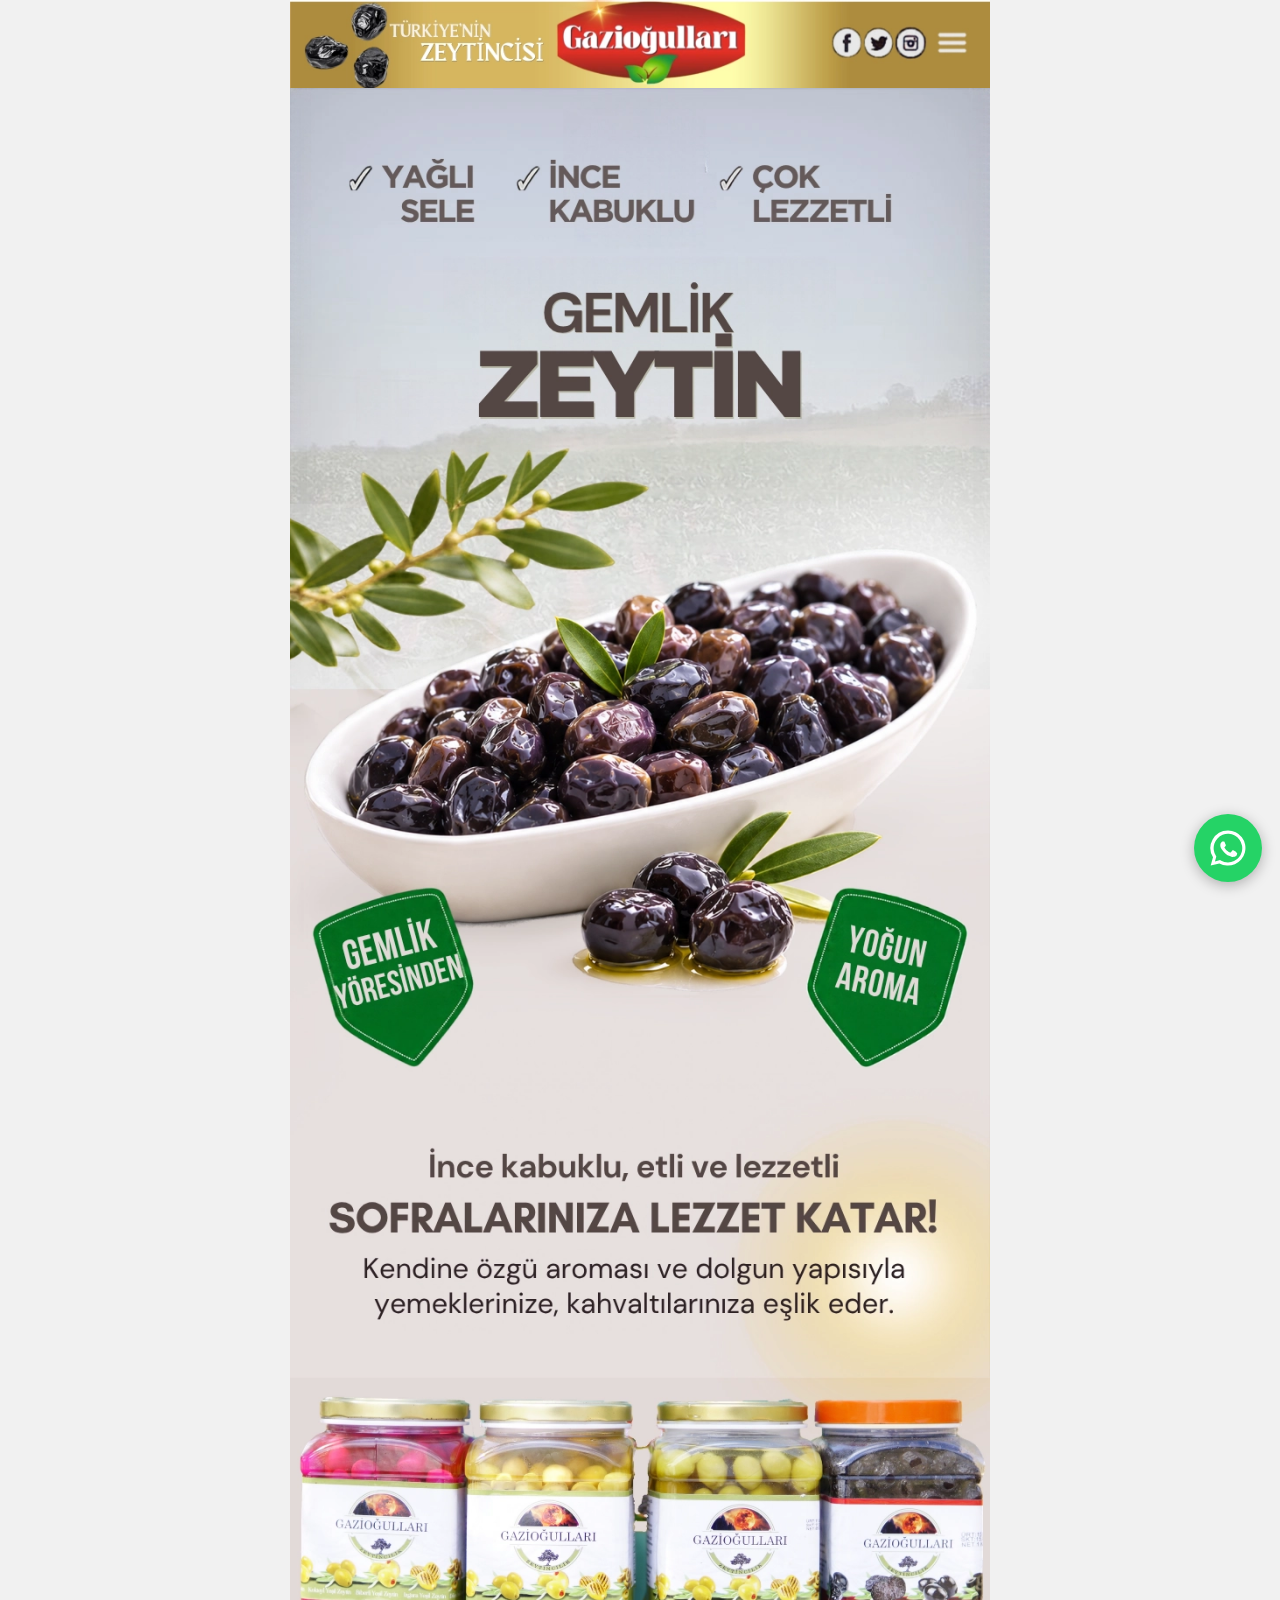
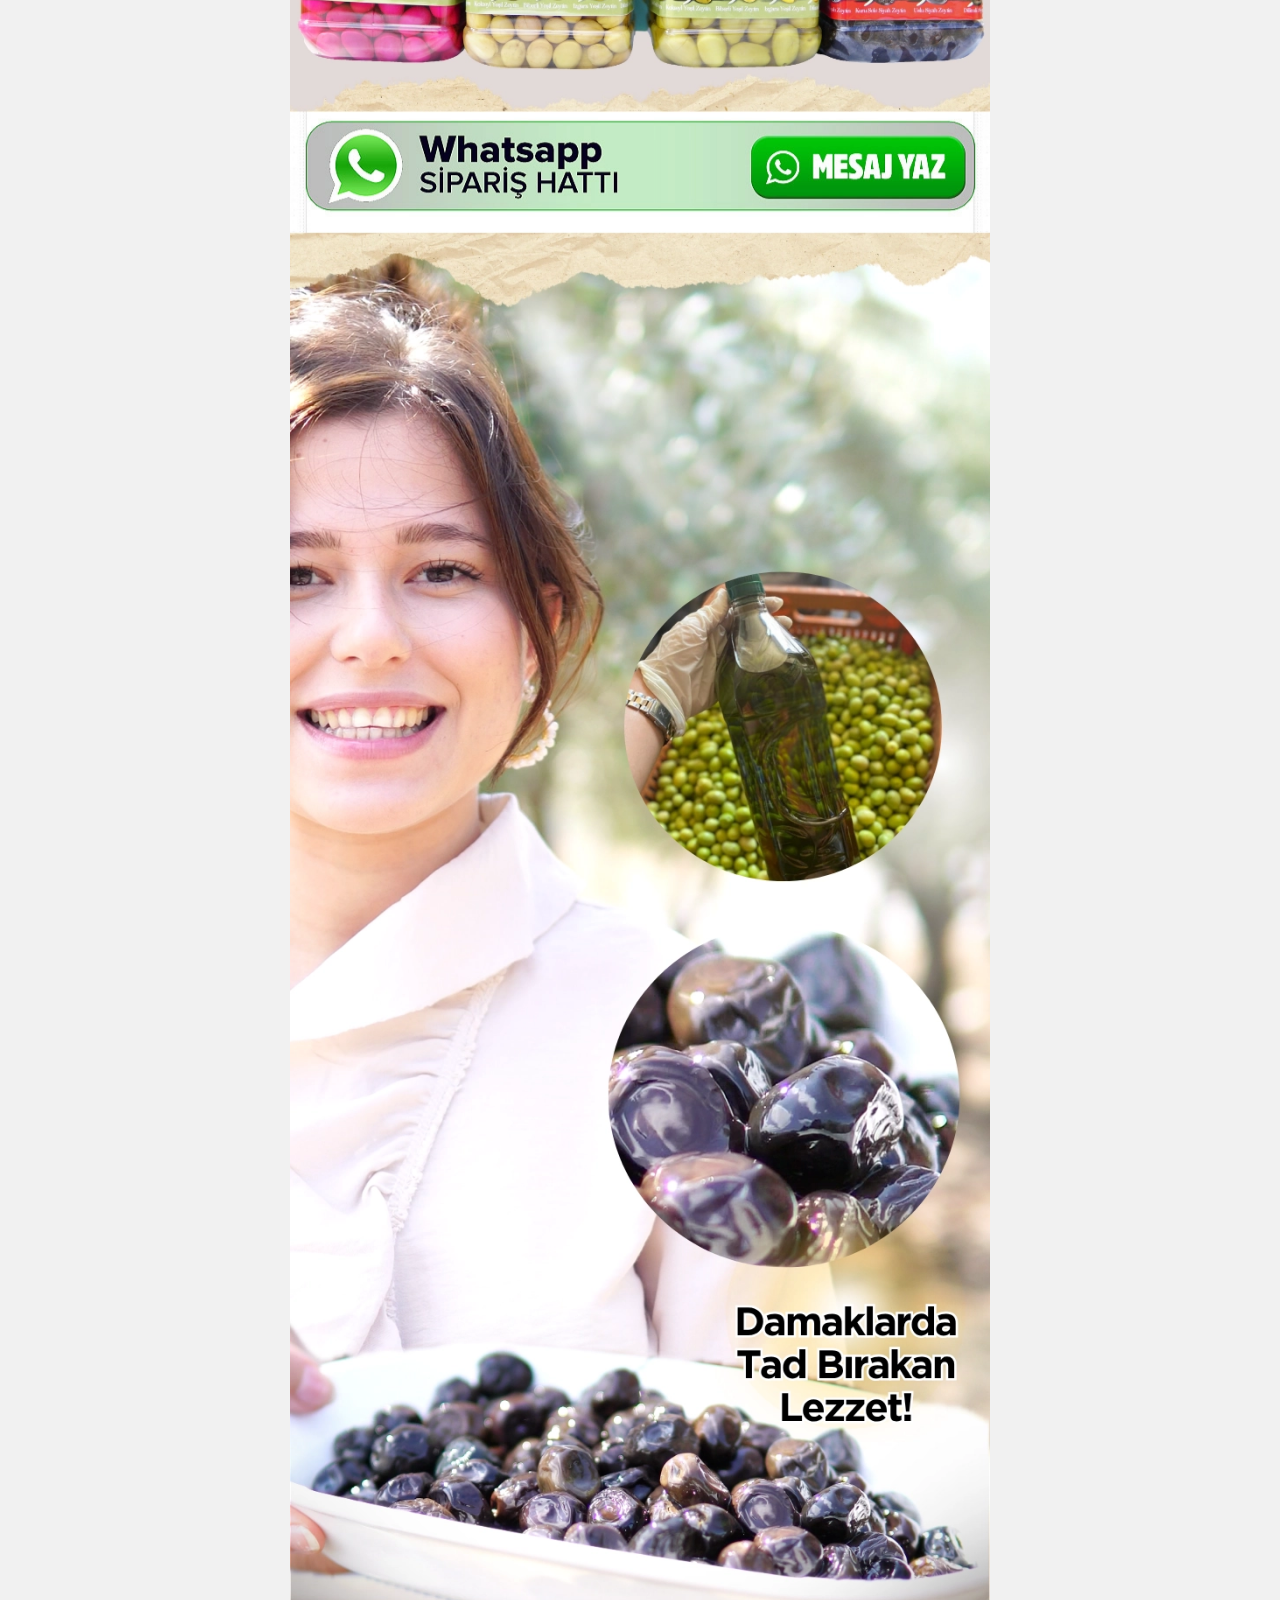
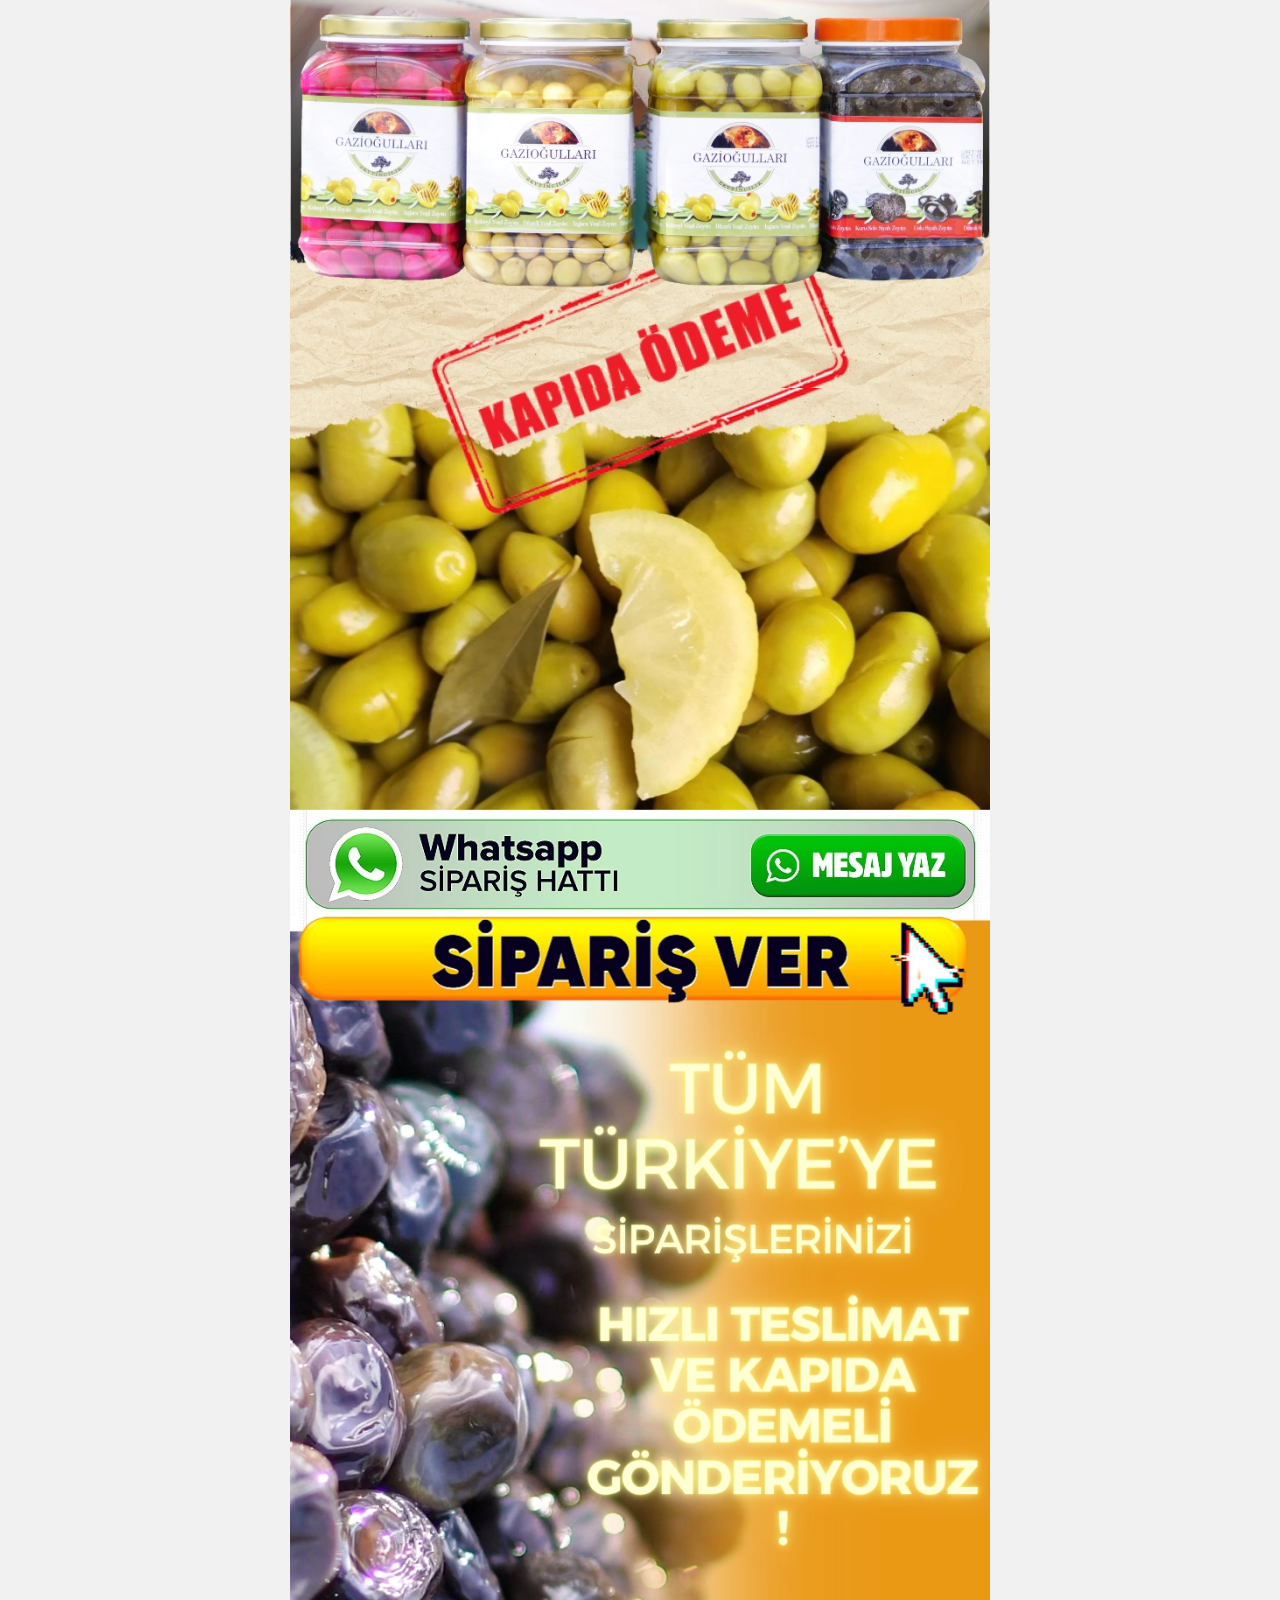
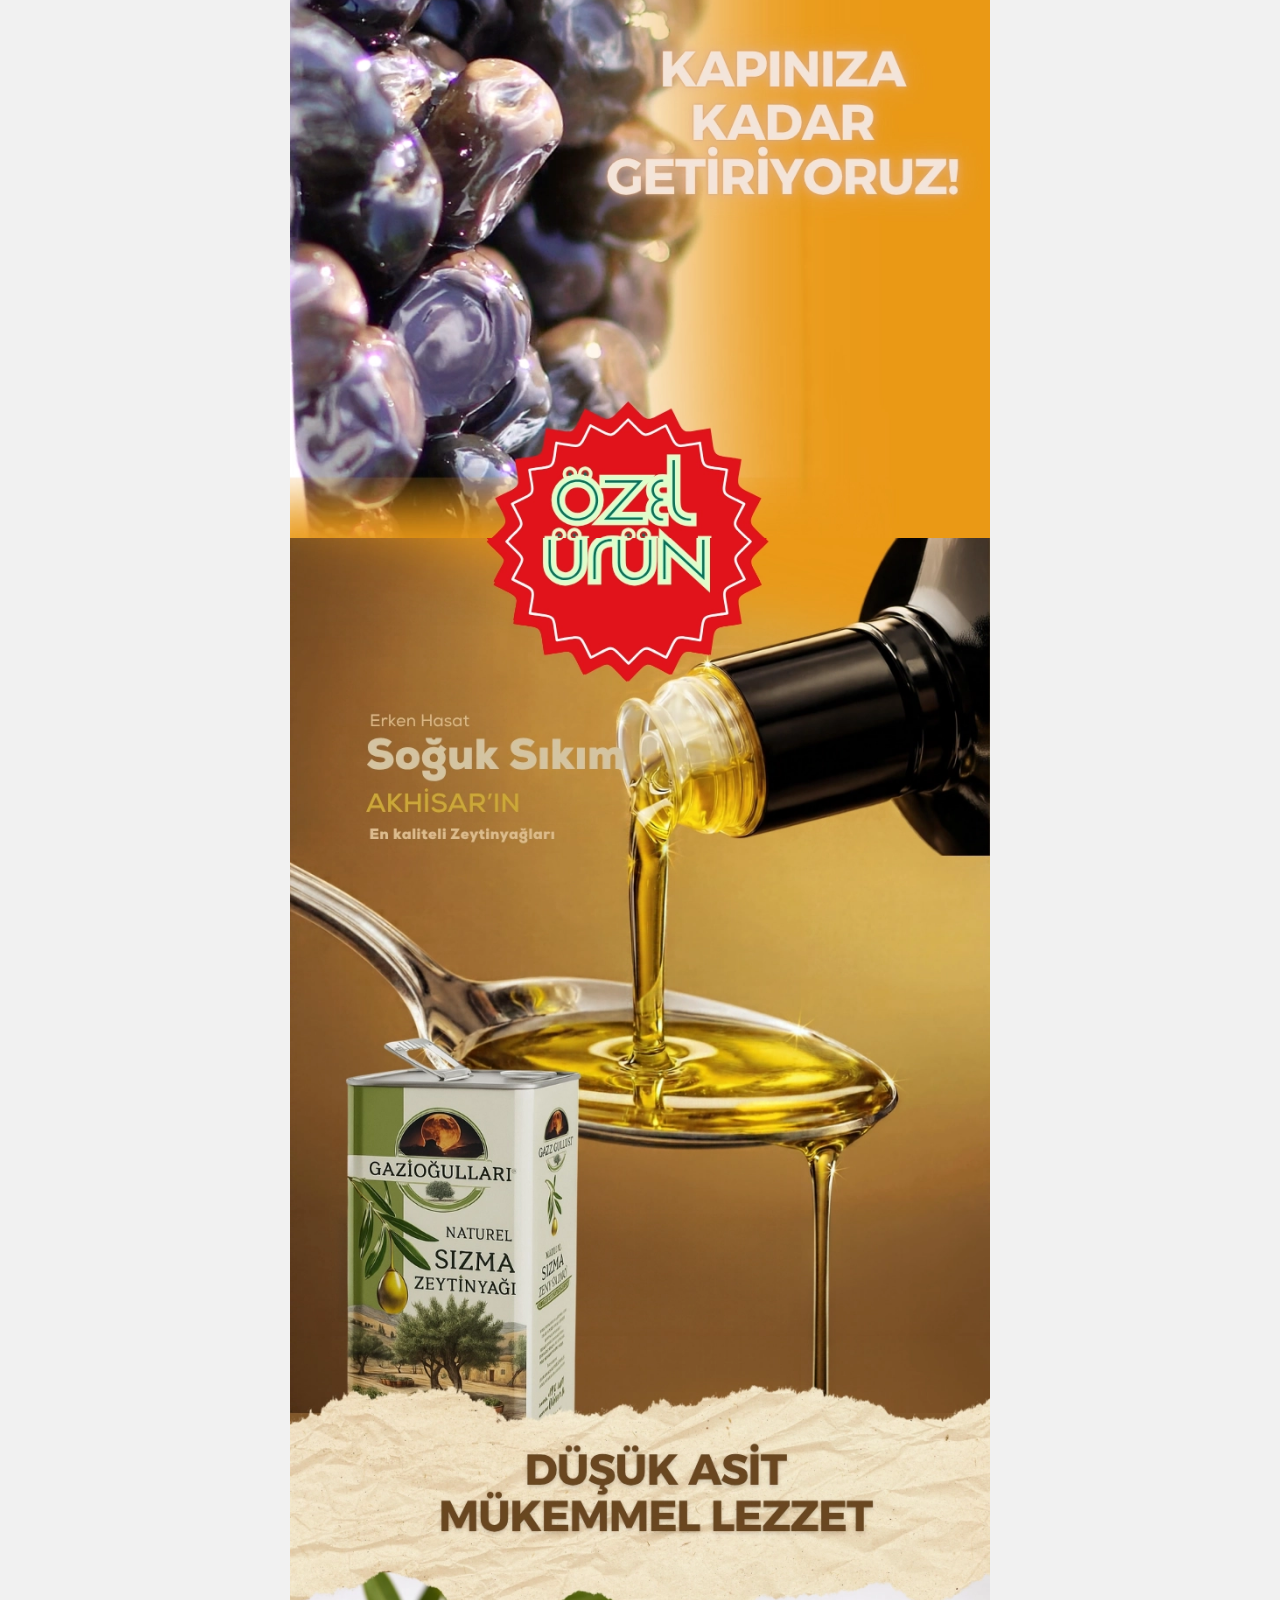
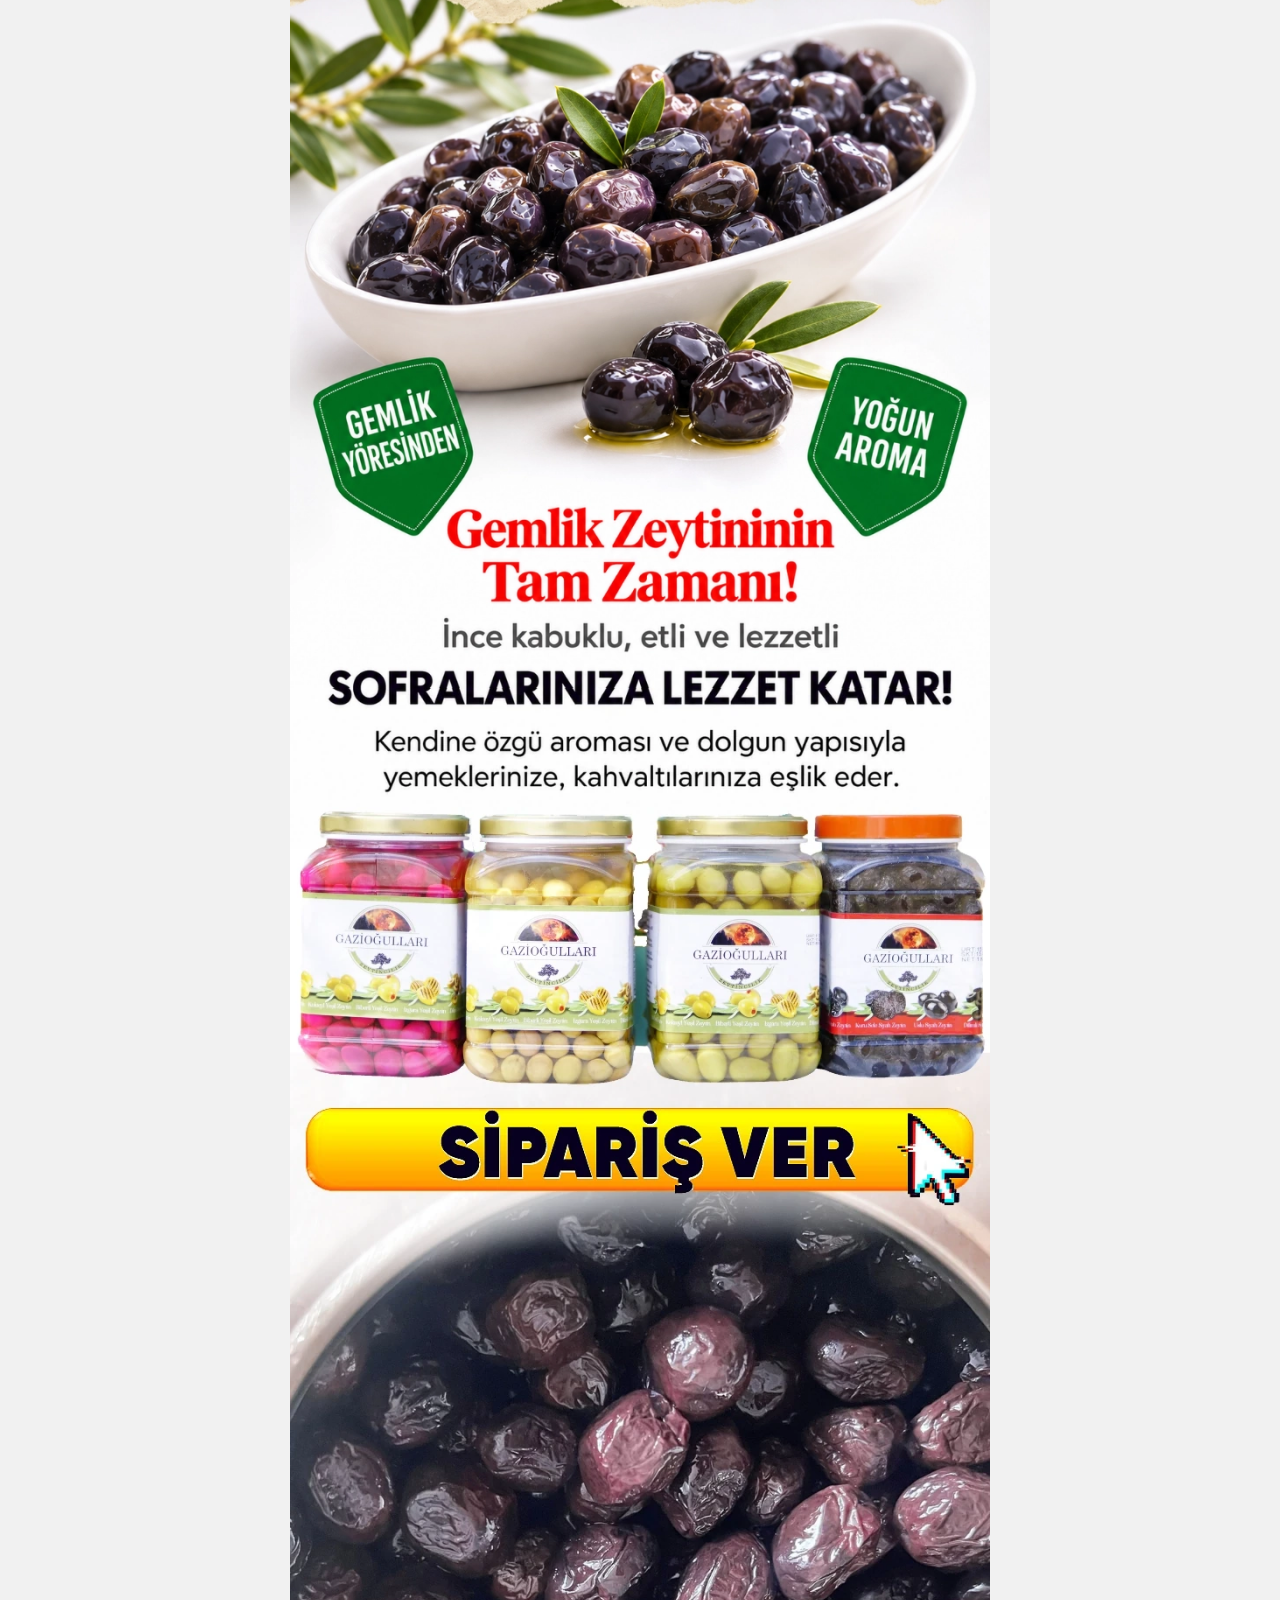
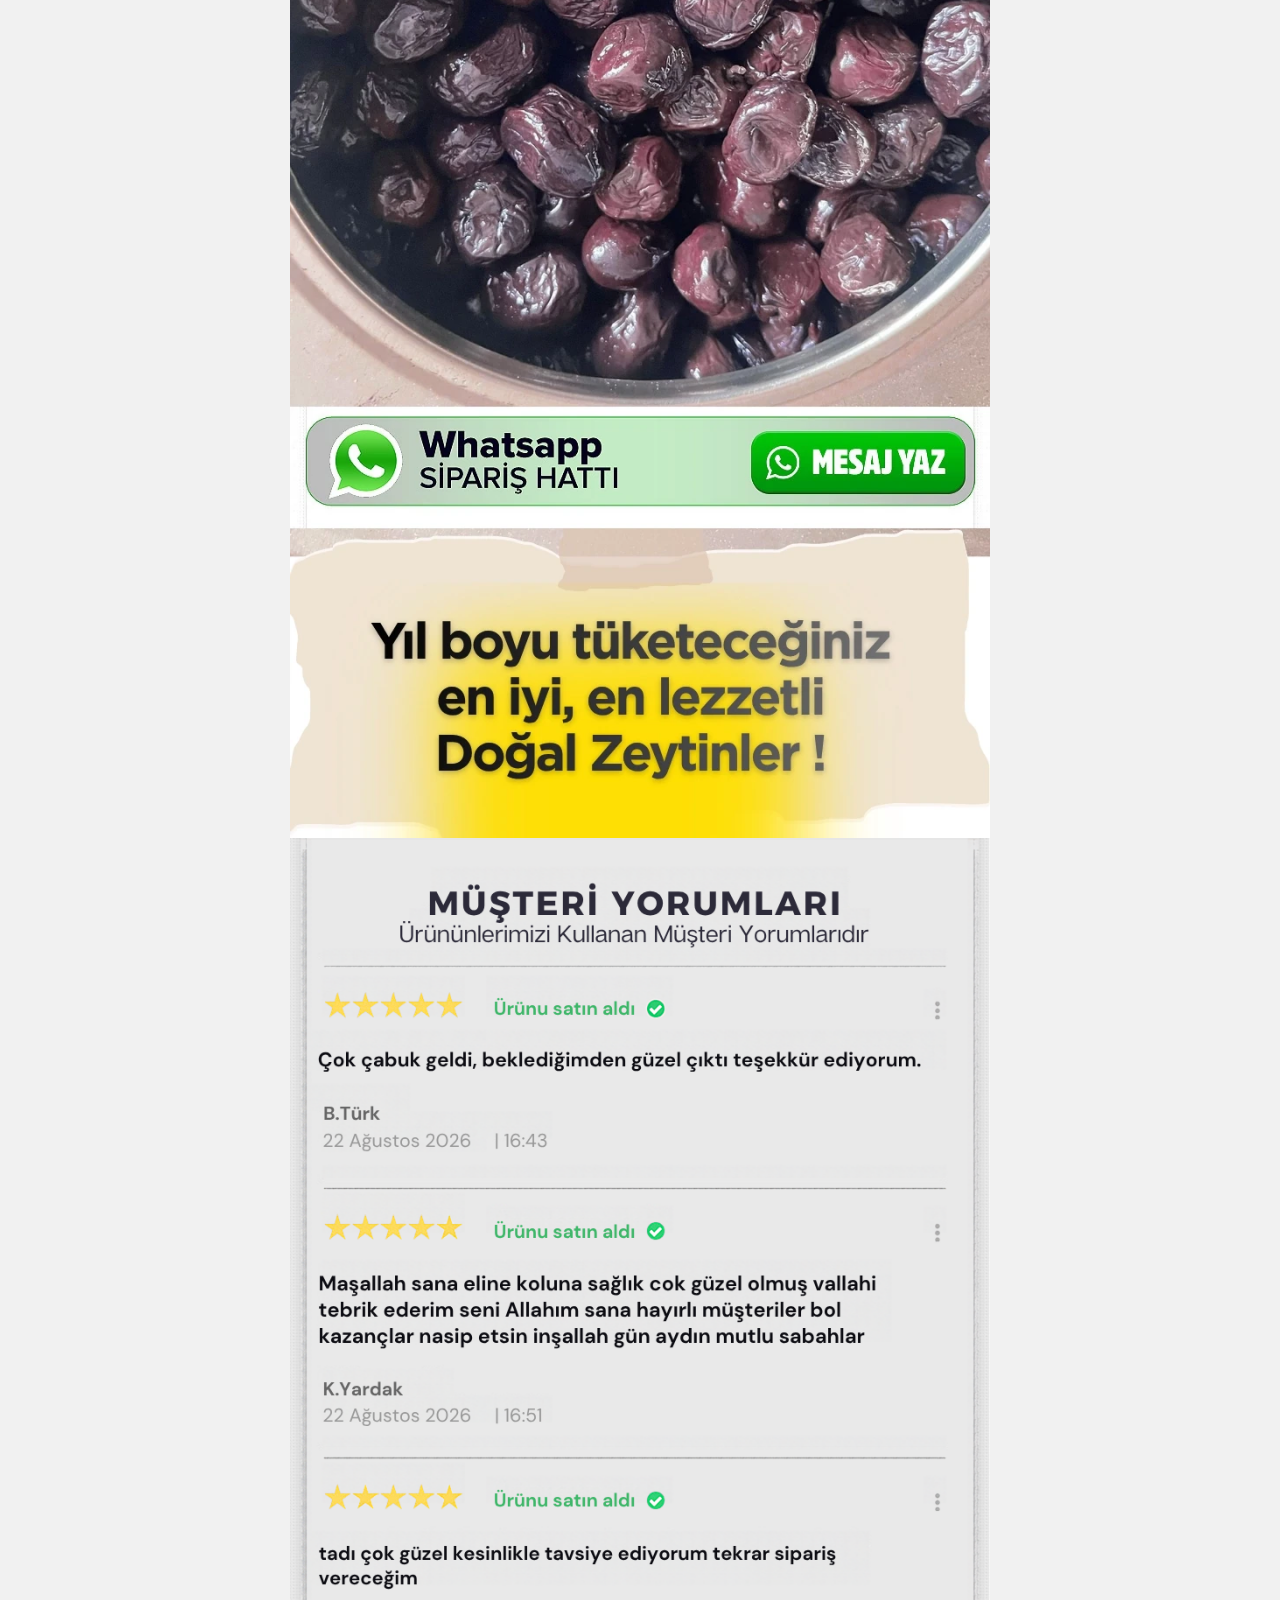
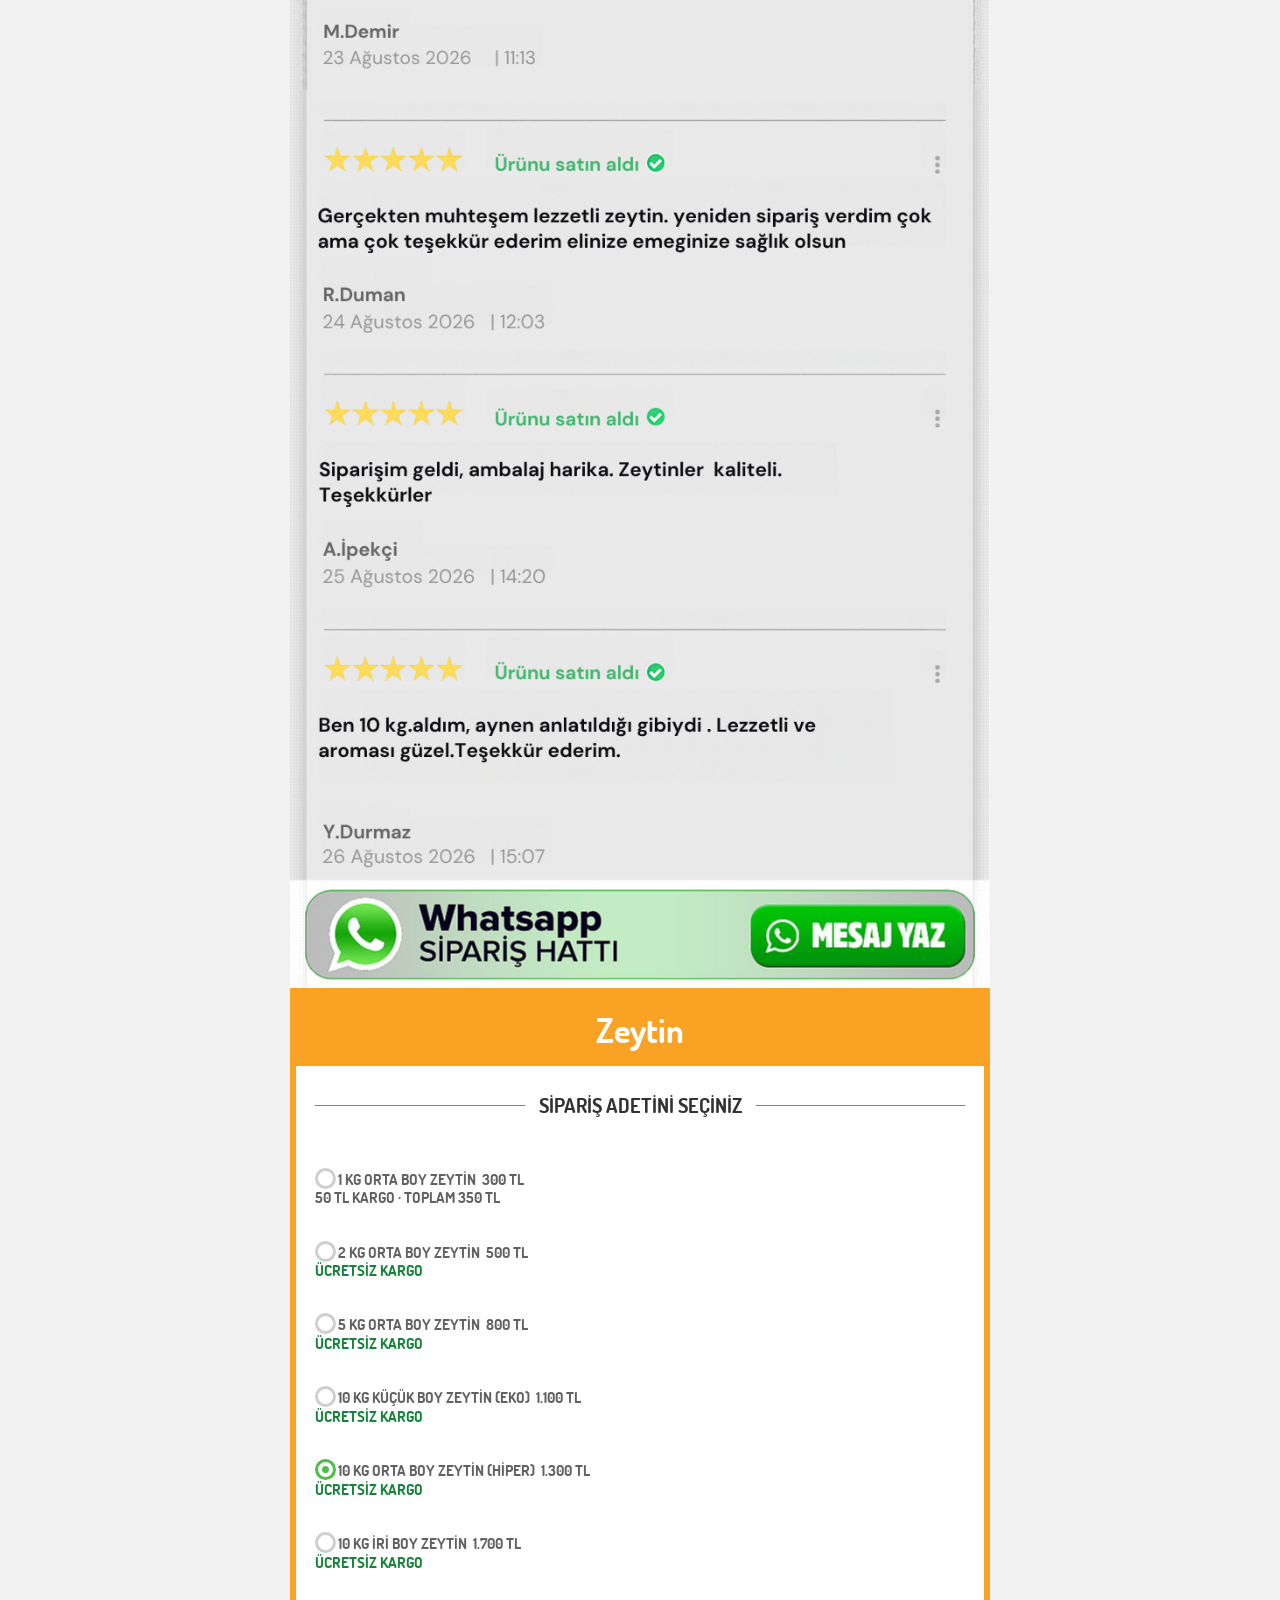
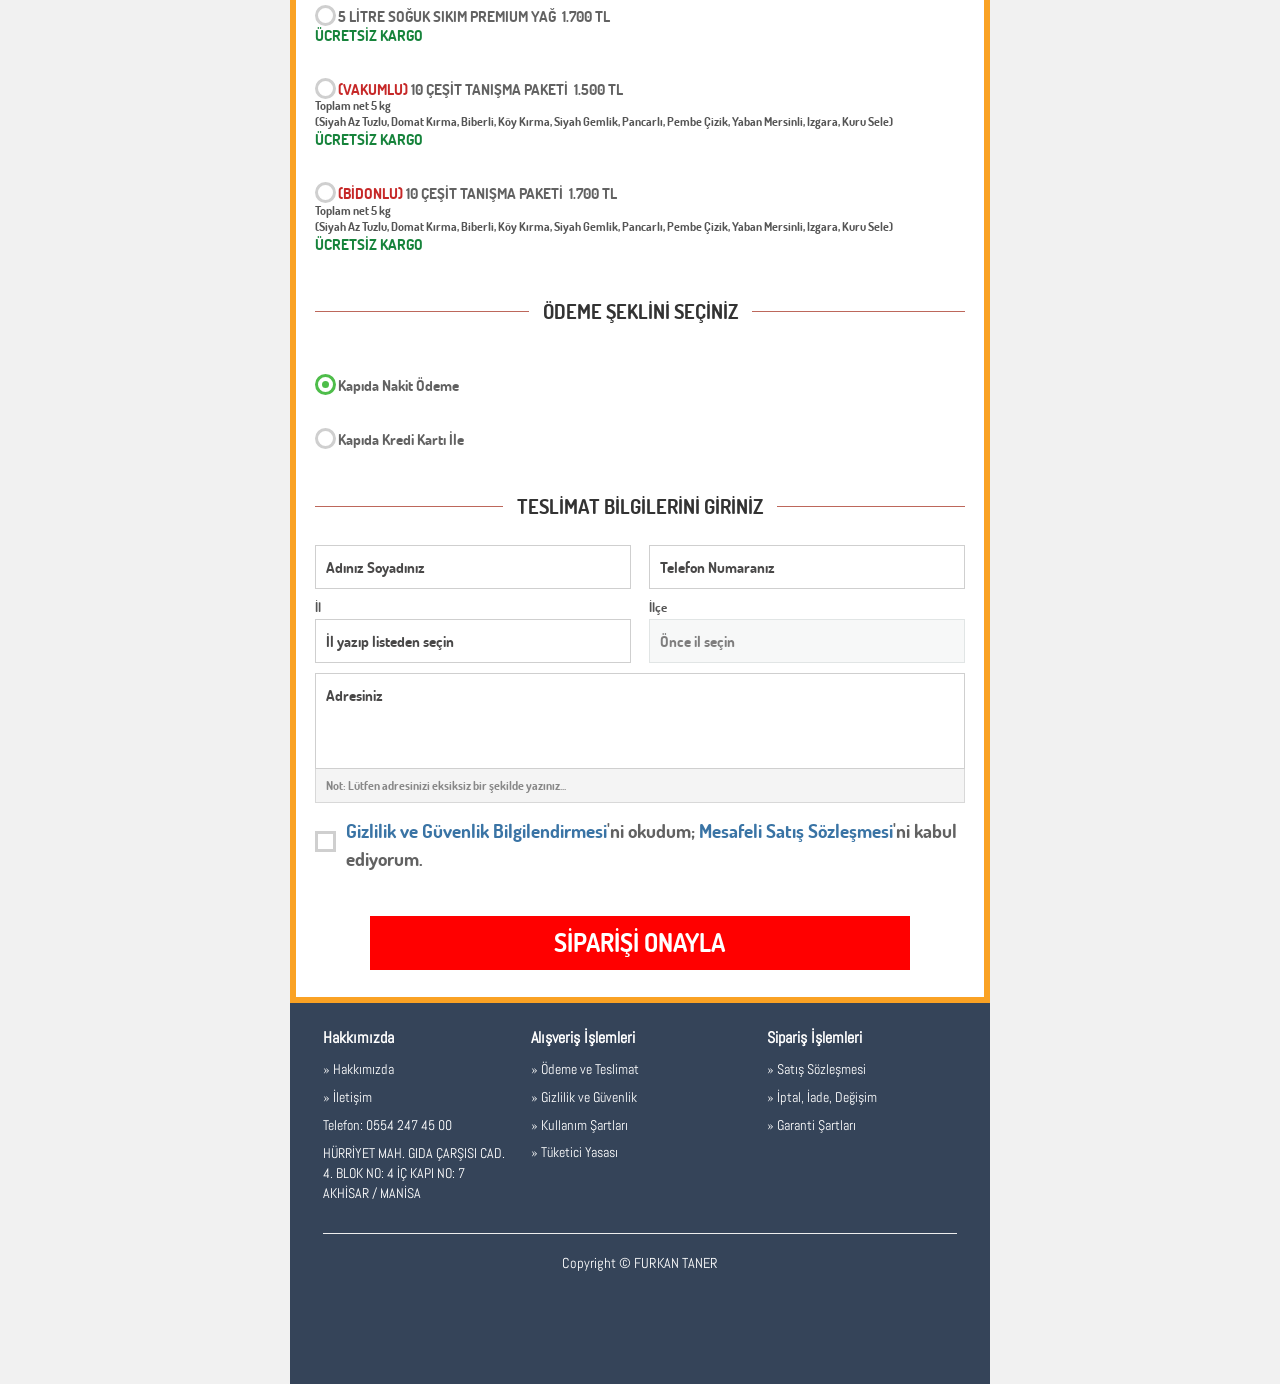
==== commit 7408cb1c: "1100 ve 1300 TL zeytinlere EKO/HİPER etiketi ekle" ====
--- a/index.html
+++ b/index.html
@@ -362,15 +362,15 @@
           <div class="checkout-section">
             <div class="checkout-divider"><span>SİPARİŞ ADETİNİ SEÇİNİZ</span></div>
             <div class="section"><div class="option-group field">
-              <label for="adet1" class="option block"><input type="radio" name="adet" id="adet1" value="1 kg orta boy - 300 TL + 50 TL Kargo" data-shipping="50" data-total="350"><span class="radio"></span>1 KG ORTA BOY ZEYTİN &nbsp;300 TL<br><strong>50 TL KARGO · TOPLAM 350 TL</strong></label>
-              <label for="adet2" class="option block spacer-t10"><input type="radio" name="adet" id="adet2" value="2 kg orta boy - 500 TL" data-shipping="0" data-total="500"><span class="radio"></span>2 KG ORTA BOY ZEYTİN &nbsp;500 TL<br><strong style="color:#16833b">ÜCRETSİZ KARGO</strong></label>
-              <label for="adet3" class="option block spacer-t10"><input type="radio" name="adet" id="adet3" value="5 kg orta boy - 800 TL" data-shipping="0" data-total="800"><span class="radio"></span>5 KG ORTA BOY ZEYTİN &nbsp;800 TL<br><strong style="color:#16833b">ÜCRETSİZ KARGO</strong></label>
-              <label for="adet9" class="option block spacer-t10"><input type="radio" name="adet" id="adet9" value="10 kg küçük boy - 1100 TL" data-shipping="0" data-total="1100"><span class="radio"></span>10 KG KÜÇÜK BOY ZEYTİN &nbsp;1.100 TL<br><strong style="color:#16833b">ÜCRETSİZ KARGO</strong></label>
-              <label for="adet4" class="option block spacer-t10"><input type="radio" name="adet" id="adet4" value="10 kg orta boy - 1300 TL" data-shipping="0" data-total="1300" checked><span class="radio"></span>10 KG ORTA BOY ZEYTİN &nbsp;1.300 TL<br><strong style="color:#16833b">ÜCRETSİZ KARGO</strong></label>
-              <label for="adet5" class="option block spacer-t10"><input type="radio" name="adet" id="adet5" value="10 kg iri boy - 1700 TL" data-shipping="0" data-total="1700"><span class="radio"></span>10 KG İRİ BOY ZEYTİN &nbsp;1.700 TL<br><strong style="color:#16833b">ÜCRETSİZ KARGO</strong></label>
-              <label for="adet6" class="option block spacer-t10"><input type="radio" name="adet" id="adet6" value="5 litre soğuk sıkım premium zeytinyağı - 1700 TL" data-product="Zeytinyağı" data-shipping="0" data-total="1700"><span class="radio"></span>5 LİTRE SOĞUK SIKIM PREMIUM YAĞ &nbsp;1.700 TL<br><strong style="color:#16833b">ÜCRETSİZ KARGO</strong></label>
-              <label for="adet7" class="option block spacer-t10"><input type="radio" name="adet" id="adet7" value="(Vakumlu) 10 çeşit tanışma paketi - 1500 TL (toplam 5 kg)" data-product="Tanışma Paketi" data-shipping="0" data-total="1500"><span class="radio"></span><span style="color:#c62828;font-weight:700">(VAKUMLU)</span> 10 ÇEŞİT TANIŞMA PAKETİ &nbsp;1.500 TL<br><small style="display:inline-block;font-size:12px;font-weight:400;color:#555;">Toplam net 5 kg</small><br><small style="display:inline-block;font-size:12px;font-weight:400;color:#555;line-height:1.4;">(Siyah Az Tuzlu, Domat Kırma, Biberli, Köy Kırma, Siyah Gemlik, Pancarlı, Pembe Çizik, Yaban Mersinli, Izgara, Kuru Sele)</small><br><strong style="color:#16833b">ÜCRETSİZ KARGO</strong></label>
-              <label for="adet8" class="option block spacer-t10"><input type="radio" name="adet" id="adet8" value="(Bidonlu) 10 çeşit tanışma paketi - 1700 TL" data-product="Tanışma Paketi" data-shipping="0" data-total="1700"><span class="radio"></span><span style="color:#c62828;font-weight:700">(BİDONLU)</span> 10 ÇEŞİT TANIŞMA PAKETİ &nbsp;1.700 TL<br><small style="display:inline-block;font-size:12px;font-weight:400;color:#555;">Toplam net 5 kg</small><br><small style="display:inline-block;font-size:12px;font-weight:400;color:#555;line-height:1.4;">(Siyah Az Tuzlu, Domat Kırma, Biberli, Köy Kırma, Siyah Gemlik, Pancarlı, Pembe Çizik, Yaban Mersinli, Izgara, Kuru Sele)</small><br><strong style="color:#16833b">ÜCRETSİZ KARGO</strong></label>
+              <label for="adet1" class="option block"><input type="radio" name="adet" id="adet1" data-weight="1" data-parcels="1" value="1 kg orta boy - 300 TL + 50 TL Kargo" data-shipping="50" data-total="350"><span class="radio"></span>1 KG ORTA BOY ZEYTİN &nbsp;300 TL<br><strong>50 TL KARGO · TOPLAM 350 TL</strong></label>
+              <label for="adet2" class="option block spacer-t10"><input type="radio" name="adet" id="adet2" data-weight="2" data-parcels="1" value="2 kg orta boy - 500 TL" data-shipping="0" data-total="500"><span class="radio"></span>2 KG ORTA BOY ZEYTİN &nbsp;500 TL<br><strong style="color:#16833b">ÜCRETSİZ KARGO</strong></label>
+              <label for="adet3" class="option block spacer-t10"><input type="radio" name="adet" id="adet3" data-weight="5" data-parcels="1" value="5 kg orta boy - 800 TL" data-shipping="0" data-total="800"><span class="radio"></span>5 KG ORTA BOY ZEYTİN &nbsp;800 TL<br><strong style="color:#16833b">ÜCRETSİZ KARGO</strong></label>
+              <label for="adet9" class="option block spacer-t10"><input type="radio" name="adet" id="adet9" value="10 kg küçük boy - 1100 TL" data-shipping="0" data-total="1100"><span class="radio"></span>10 KG KÜÇÜK BOY ZEYTİN (EKO) &nbsp;1.100 TL<br><strong style="color:#16833b">ÜCRETSİZ KARGO</strong></label>
+              <label for="adet4" class="option block spacer-t10"><input type="radio" name="adet" id="adet4" data-weight="10" data-parcels="1" value="10 kg orta boy - 1300 TL" data-shipping="0" data-total="1300" checked><span class="radio"></span>10 KG ORTA BOY ZEYTİN (HİPER) &nbsp;1.300 TL<br><strong style="color:#16833b">ÜCRETSİZ KARGO</strong></label>
+              <label for="adet5" class="option block spacer-t10"><input type="radio" name="adet" id="adet5" data-weight="10" data-parcels="1" value="10 kg iri boy - 1700 TL" data-shipping="0" data-total="1700"><span class="radio"></span>10 KG İRİ BOY ZEYTİN &nbsp;1.700 TL<br><strong style="color:#16833b">ÜCRETSİZ KARGO</strong></label>
+              <label for="adet6" class="option block spacer-t10"><input type="radio" name="adet" id="adet6" data-weight="5" data-parcels="1" value="5 litre soğuk sıkım premium zeytinyağı - 1700 TL" data-product="Zeytinyağı" data-shipping="0" data-total="1700"><span class="radio"></span>5 LİTRE SOĞUK SIKIM PREMIUM YAĞ &nbsp;1.700 TL<br><strong style="color:#16833b">ÜCRETSİZ KARGO</strong></label>
+              <label for="adet7" class="option block spacer-t10"><input type="radio" name="adet" id="adet7" data-weight="5" data-parcels="1" value="(Vakumlu) 10 çeşit tanışma paketi - 1500 TL (toplam 5 kg)" data-product="Tanışma Paketi" data-shipping="0" data-total="1500"><span class="radio"></span><span style="color:#c62828;font-weight:700">(VAKUMLU)</span> 10 ÇEŞİT TANIŞMA PAKETİ &nbsp;1.500 TL<br><small style="display:inline-block;font-size:12px;font-weight:400;color:#555;">Toplam net 5 kg</small><br><small style="display:inline-block;font-size:12px;font-weight:400;color:#555;line-height:1.4;">(Siyah Az Tuzlu, Domat Kırma, Biberli, Köy Kırma, Siyah Gemlik, Pancarlı, Pembe Çizik, Yaban Mersinli, Izgara, Kuru Sele)</small><br><strong style="color:#16833b">ÜCRETSİZ KARGO</strong></label>
+              <label for="adet8" class="option block spacer-t10"><input type="radio" name="adet" id="adet8" data-weight="5" data-parcels="1" value="(Bidonlu) 10 çeşit tanışma paketi - 1700 TL" data-product="Tanışma Paketi" data-shipping="0" data-total="1700"><span class="radio"></span><span style="color:#c62828;font-weight:700">(BİDONLU)</span> 10 ÇEŞİT TANIŞMA PAKETİ &nbsp;1.700 TL<br><small style="display:inline-block;font-size:12px;font-weight:400;color:#555;">Toplam net 5 kg</small><br><small style="display:inline-block;font-size:12px;font-weight:400;color:#555;line-height:1.4;">(Siyah Az Tuzlu, Domat Kırma, Biberli, Köy Kırma, Siyah Gemlik, Pancarlı, Pembe Çizik, Yaban Mersinli, Izgara, Kuru Sele)</small><br><strong style="color:#16833b">ÜCRETSİZ KARGO</strong></label>
             </div></div>
           </div>
           <div class="checkout-section">
@@ -487,8 +487,8 @@
 
 <script>
 (function(){
-  var SUPABASE_URL="https://uchsqksghbhihmfdbroo.supabase.co";
-  var SUPABASE_KEY="sb_publishable_kvSPSjMsI2x3TPbBVbwIkA_jO2x71VH";
+  var SUPABASE_URL="https://jarsxtpqzqzhlshpmgot.supabase.co";
+  var SUPABASE_KEY="eyJhbGciOiJIUzI1NiIsInR5cCI6IkpXVCJ9.eyJpc3MiOiJzdXBhYmFzZSIsInJlZiI6ImphcnN4dHBxenF6aGxzaHBtZ290Iiwicm9sZSI6ImFub24iLCJpYXQiOjE3NjIyODExMTcsImV4cCI6MjA3Nzg1NzExN30.98oYONSkb8XSDrfGW2FxhFmt2BLB5ZRo3Ho50GhZYgE";
   var PHONE="905542474500";
   var form=document.getElementById("orderForm");
   if(!form)return;
@@ -599,7 +599,7 @@
     var shipping=Number(selected.dataset.shipping);
     if(!Number.isInteger(amount)||!Number.isInteger(shipping)){error.textContent="Ürün fiyat bilgisi okunamadı.";return;}
     var paymentLabel=payment.value==="8"?"Kapıda Kredi Kartı İle":"Kapıda Nakit Ödeme";
-    var payload={ad_soyad:get("ad"),telefon:tel,sehir_ilce:province+" / "+district,adres:get("adres"),urun:(selected.dataset.product||"Yeşil Zeytin")+" - "+selected.value,toplam_tutar:amount,kargo_tutar:shipping,odeme_sekli:paymentLabel};
+    var payload={ad_soyad:get("ad"),telefon:tel,sehir_ilce:province+" / "+district,adres:get("adres"),urun:(selected.dataset.product||"Yeşil Zeytin")+" - "+selected.value,toplam_tutar:amount,kargo_tutar:shipping,odeme_sekli:paymentLabel,kargo_kg:Number(selected.dataset.weight||5),kargo_adet:selected.dataset.parcels||"1"};
     btn.disabled=true;btn.textContent="Gönderiliyor...";error.textContent="";
     fetch(SUPABASE_URL+"/rest/v1/web_siparisler",{method:"POST",headers:{"apikey":SUPABASE_KEY,"Authorization":"Bearer "+SUPABASE_KEY,"Content-Type":"application/json","Prefer":"return=minimal"},body:JSON.stringify(payload)})
     .then(function(r){if(!r.ok)throw new Error("http "+r.status);if(window.fbq){window.fbq("track","Purchase",{value:amount,currency:"TRY"});}form.innerHTML='<h2>Siparişiniz alındı</h2><p>Sipariş bilgileriniz bize ulaştı. İsterseniz WhatsApp’tan da ulaşabilirsiniz.</p><a class="button btn-primary" style="display:block;text-align:center" target="_blank" rel="noopener" href="https://wa.me/'+PHONE+'?text='+encodeURIComponent("Zeytin siparişim hakkında yazıyorum")+'">WhatsApp’tan yaz</a>';form.scrollIntoView({behavior:"smooth",block:"start"});})
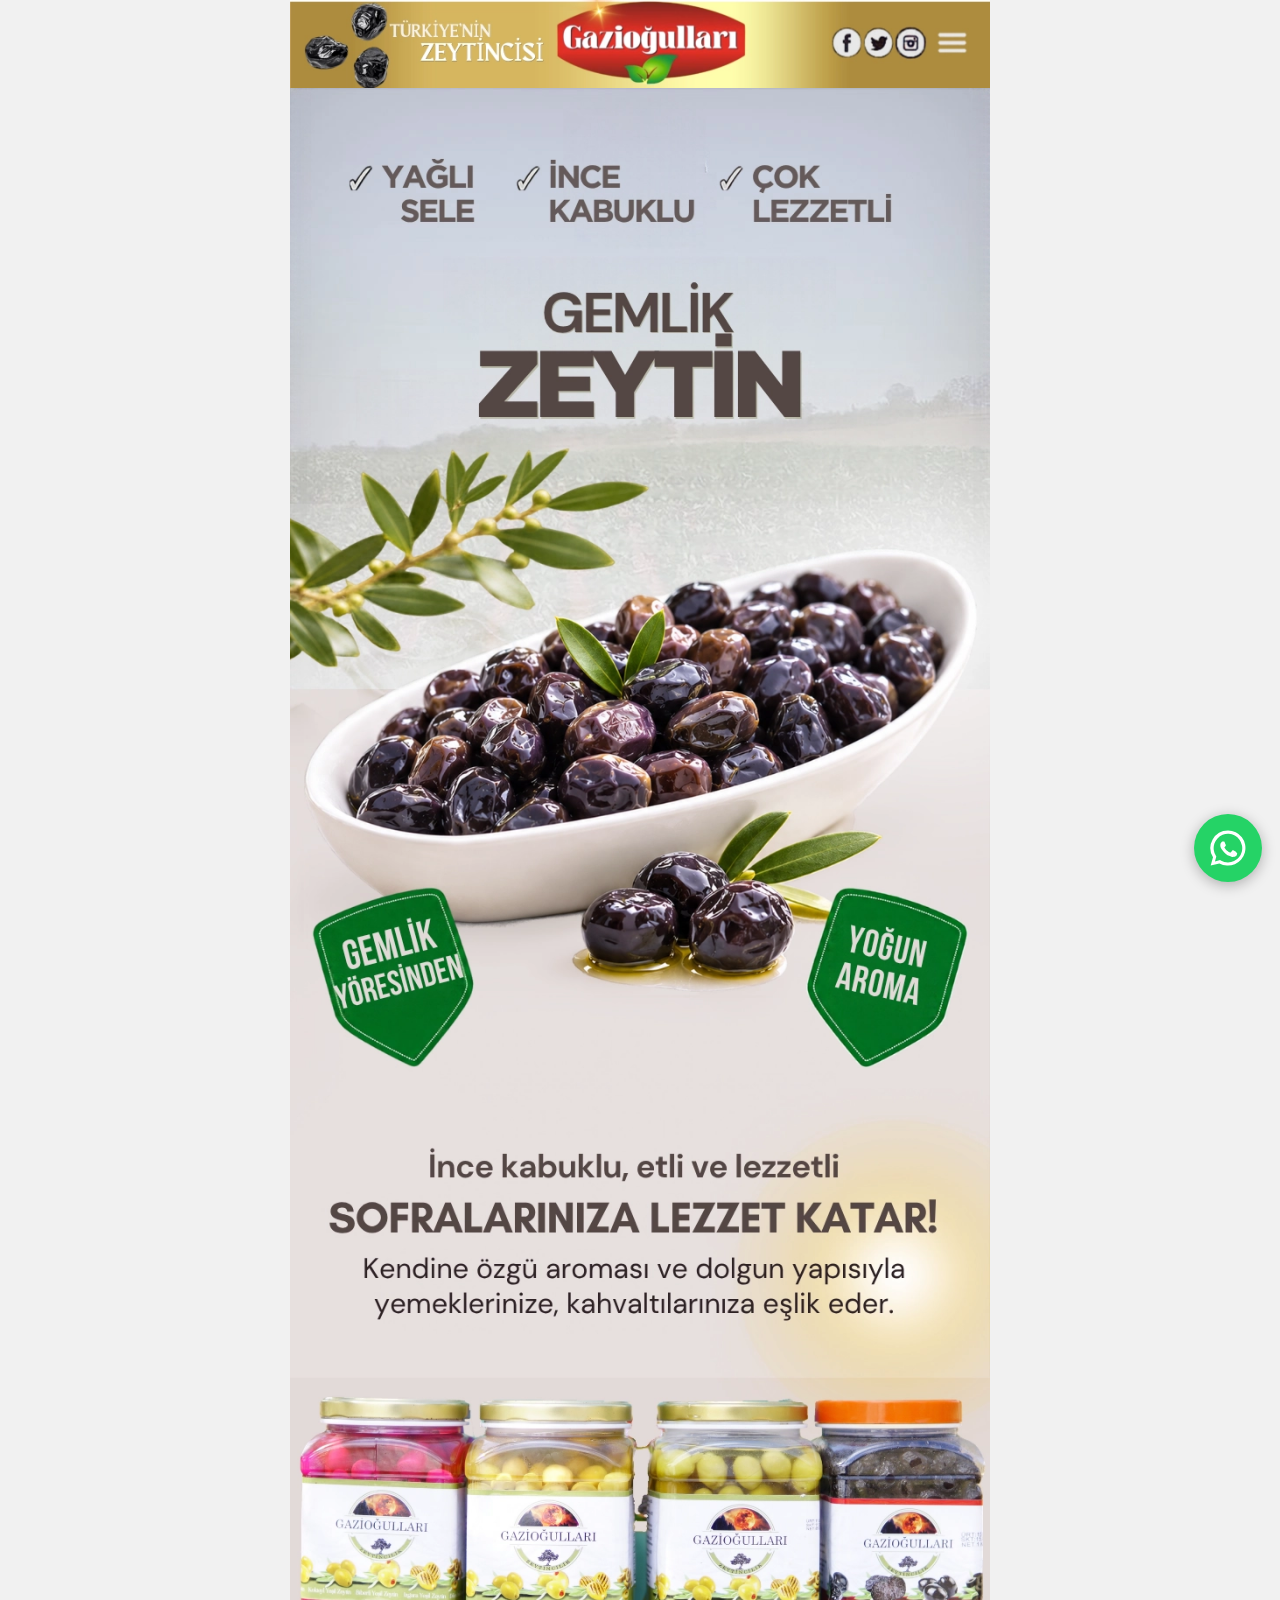
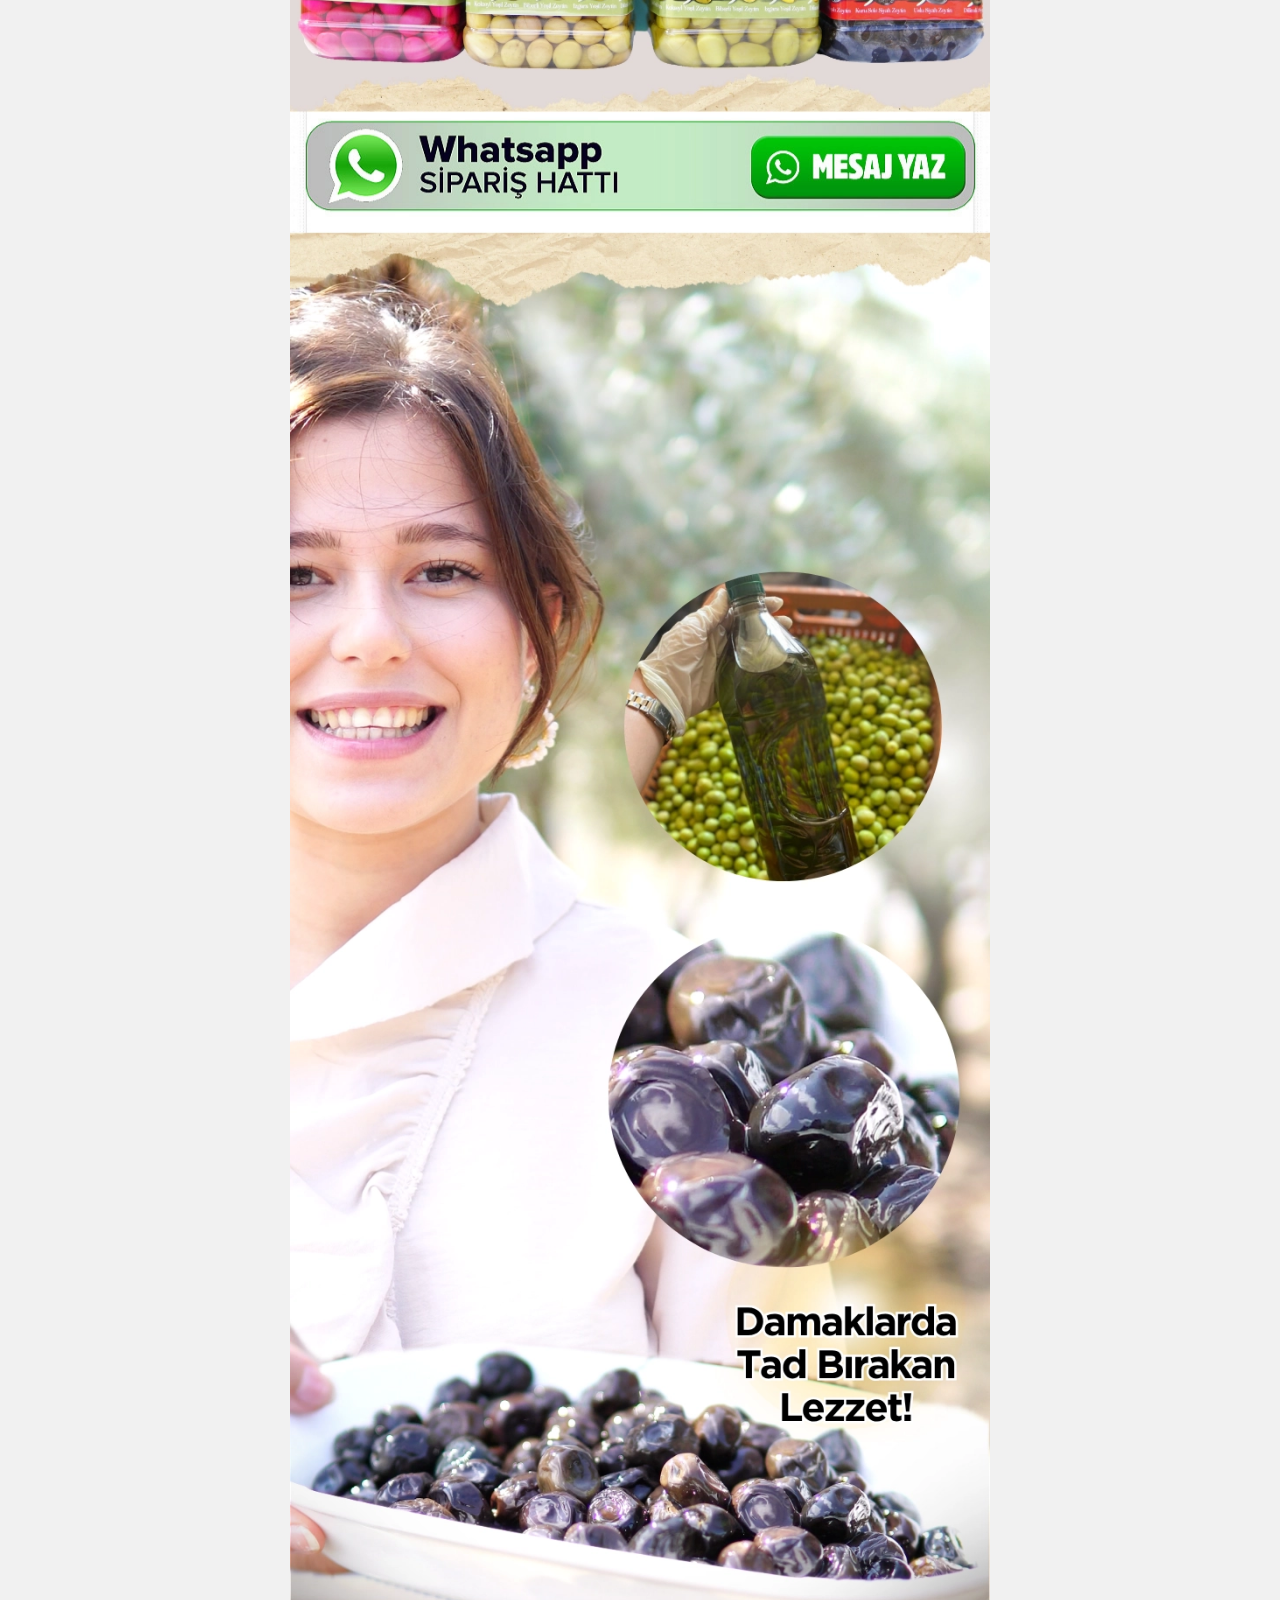
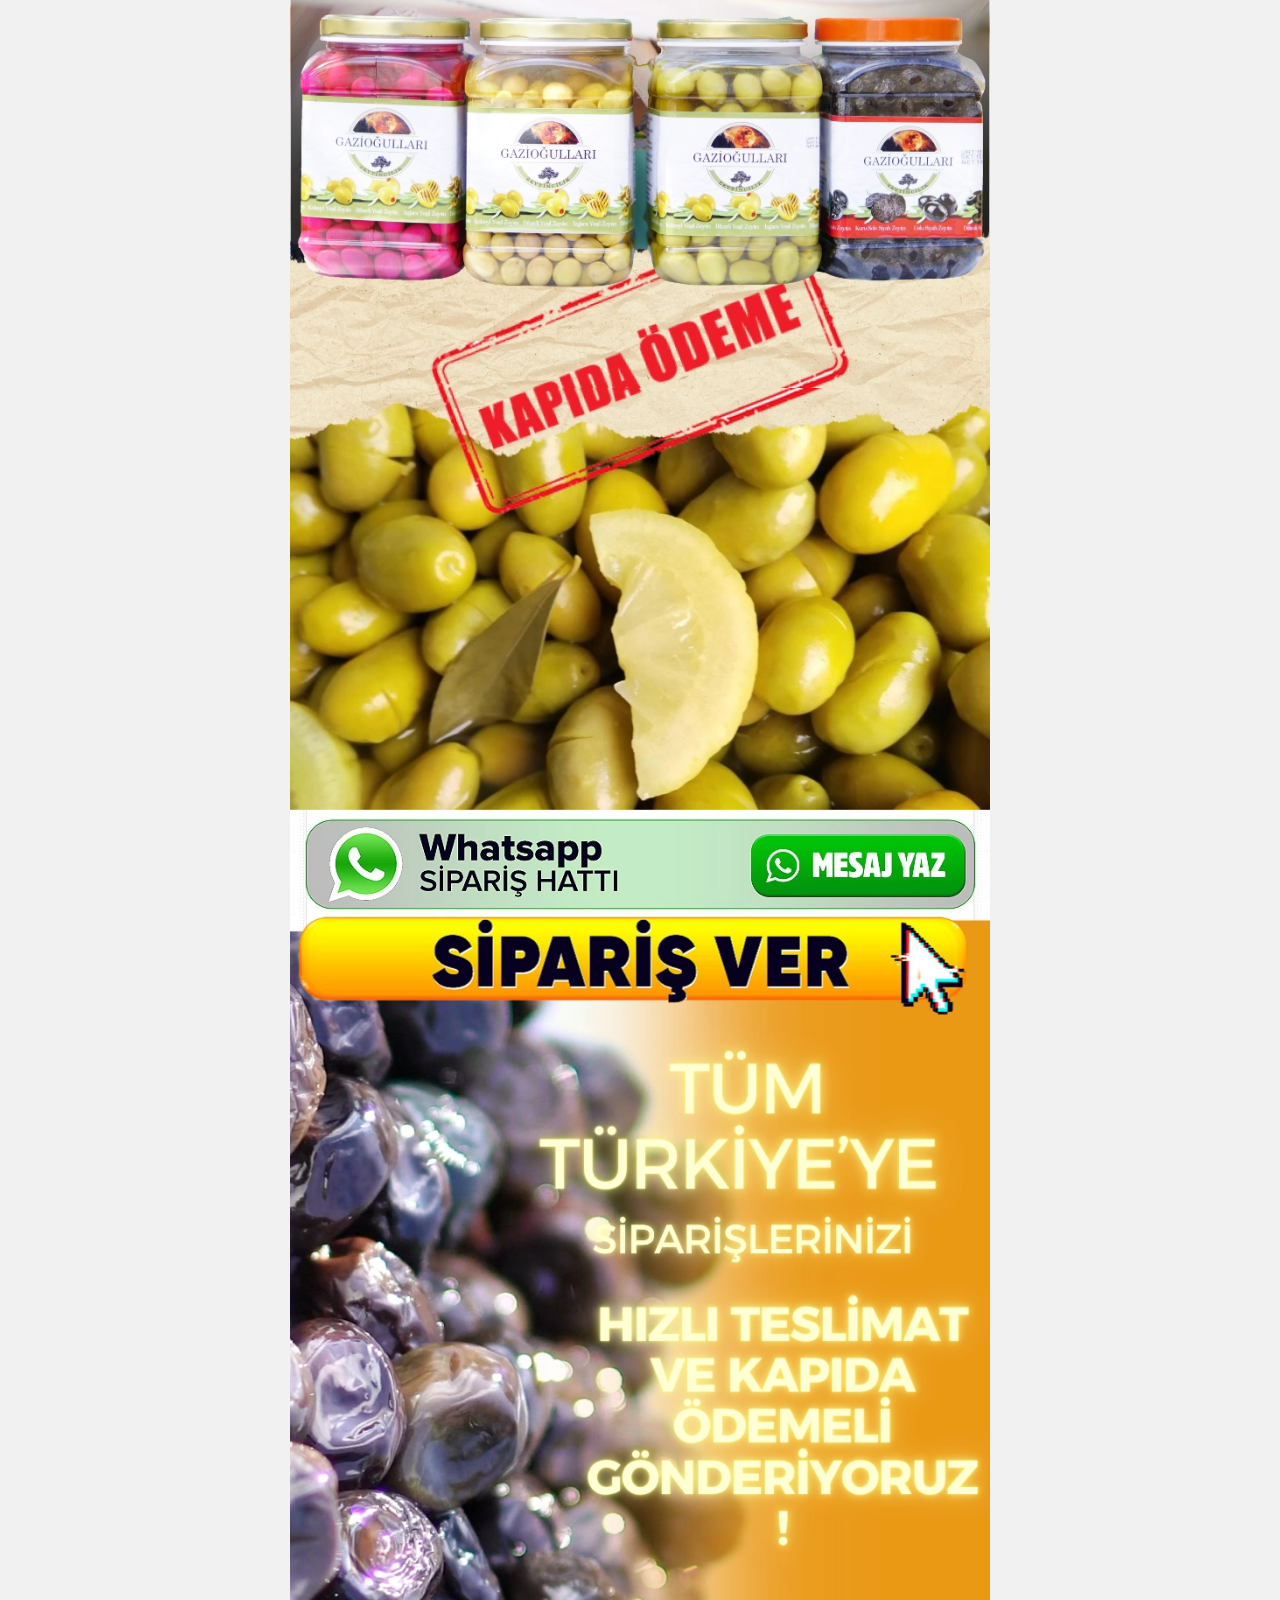
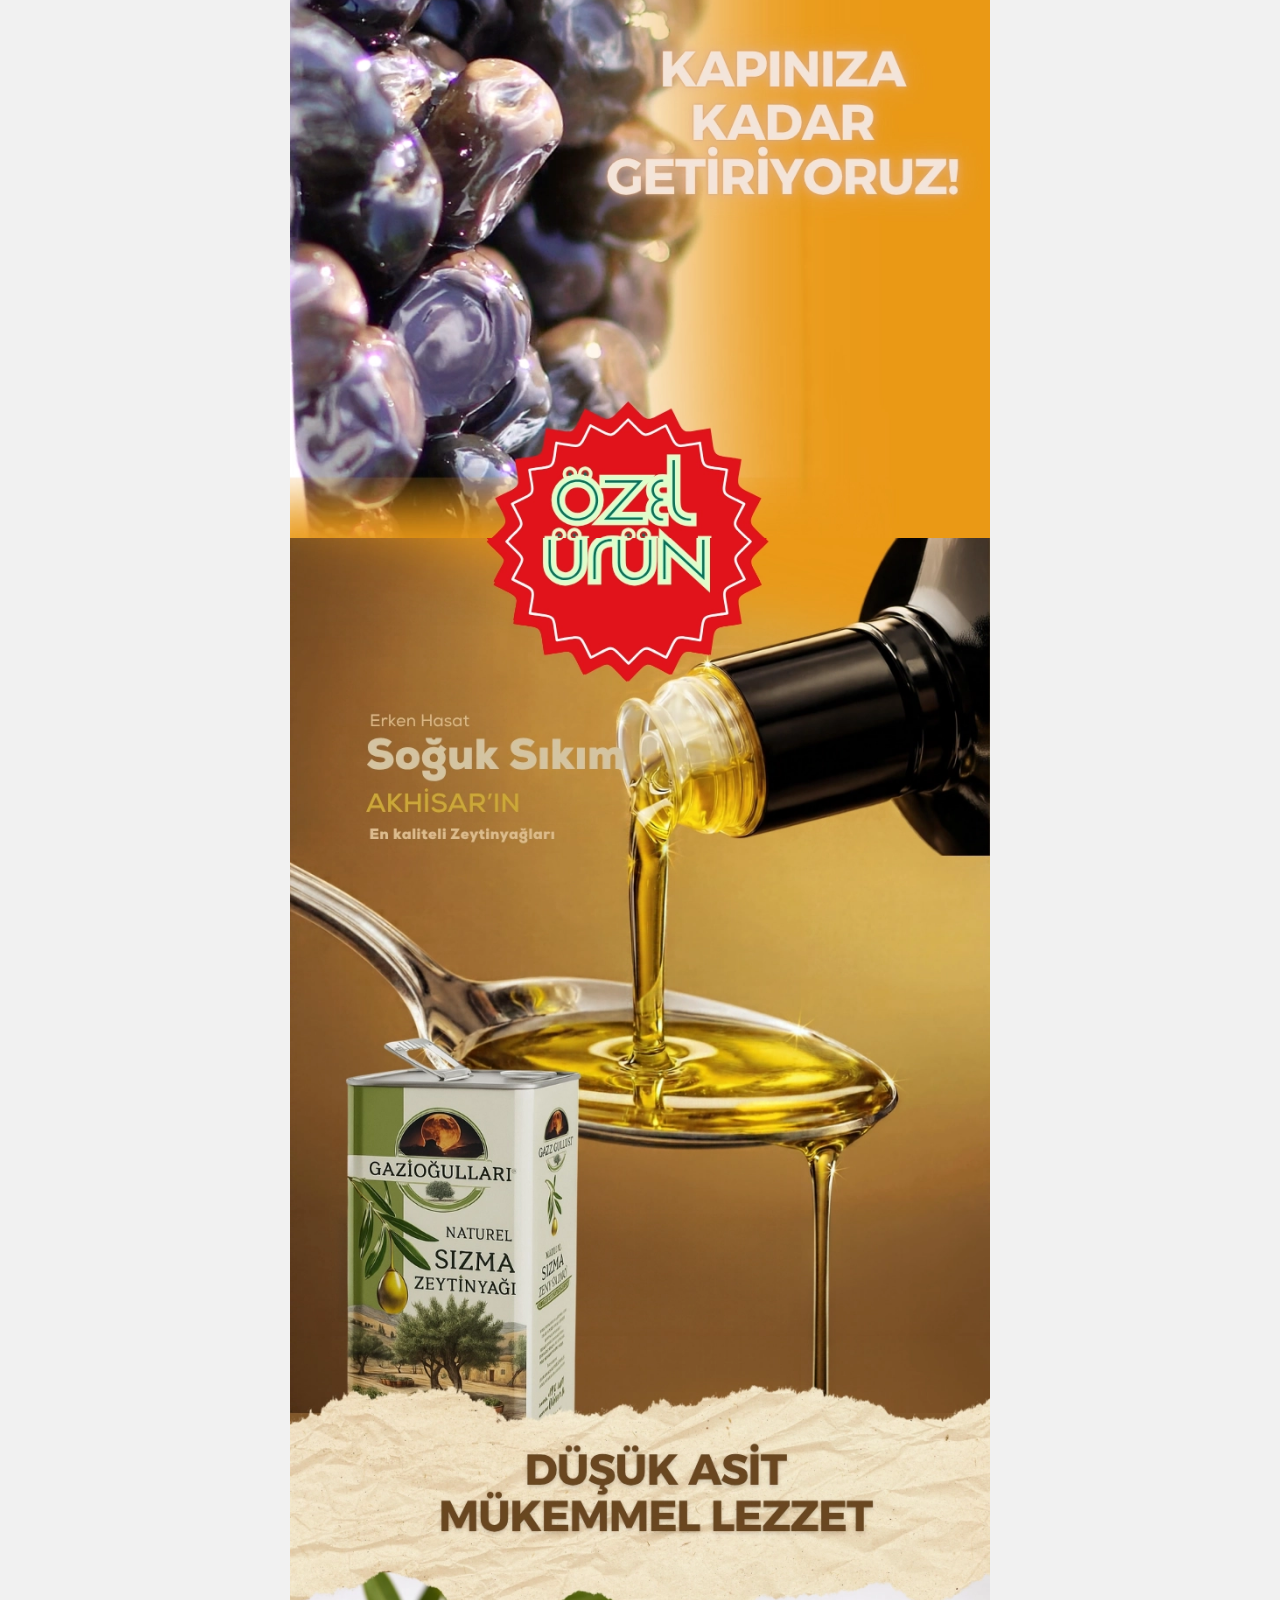
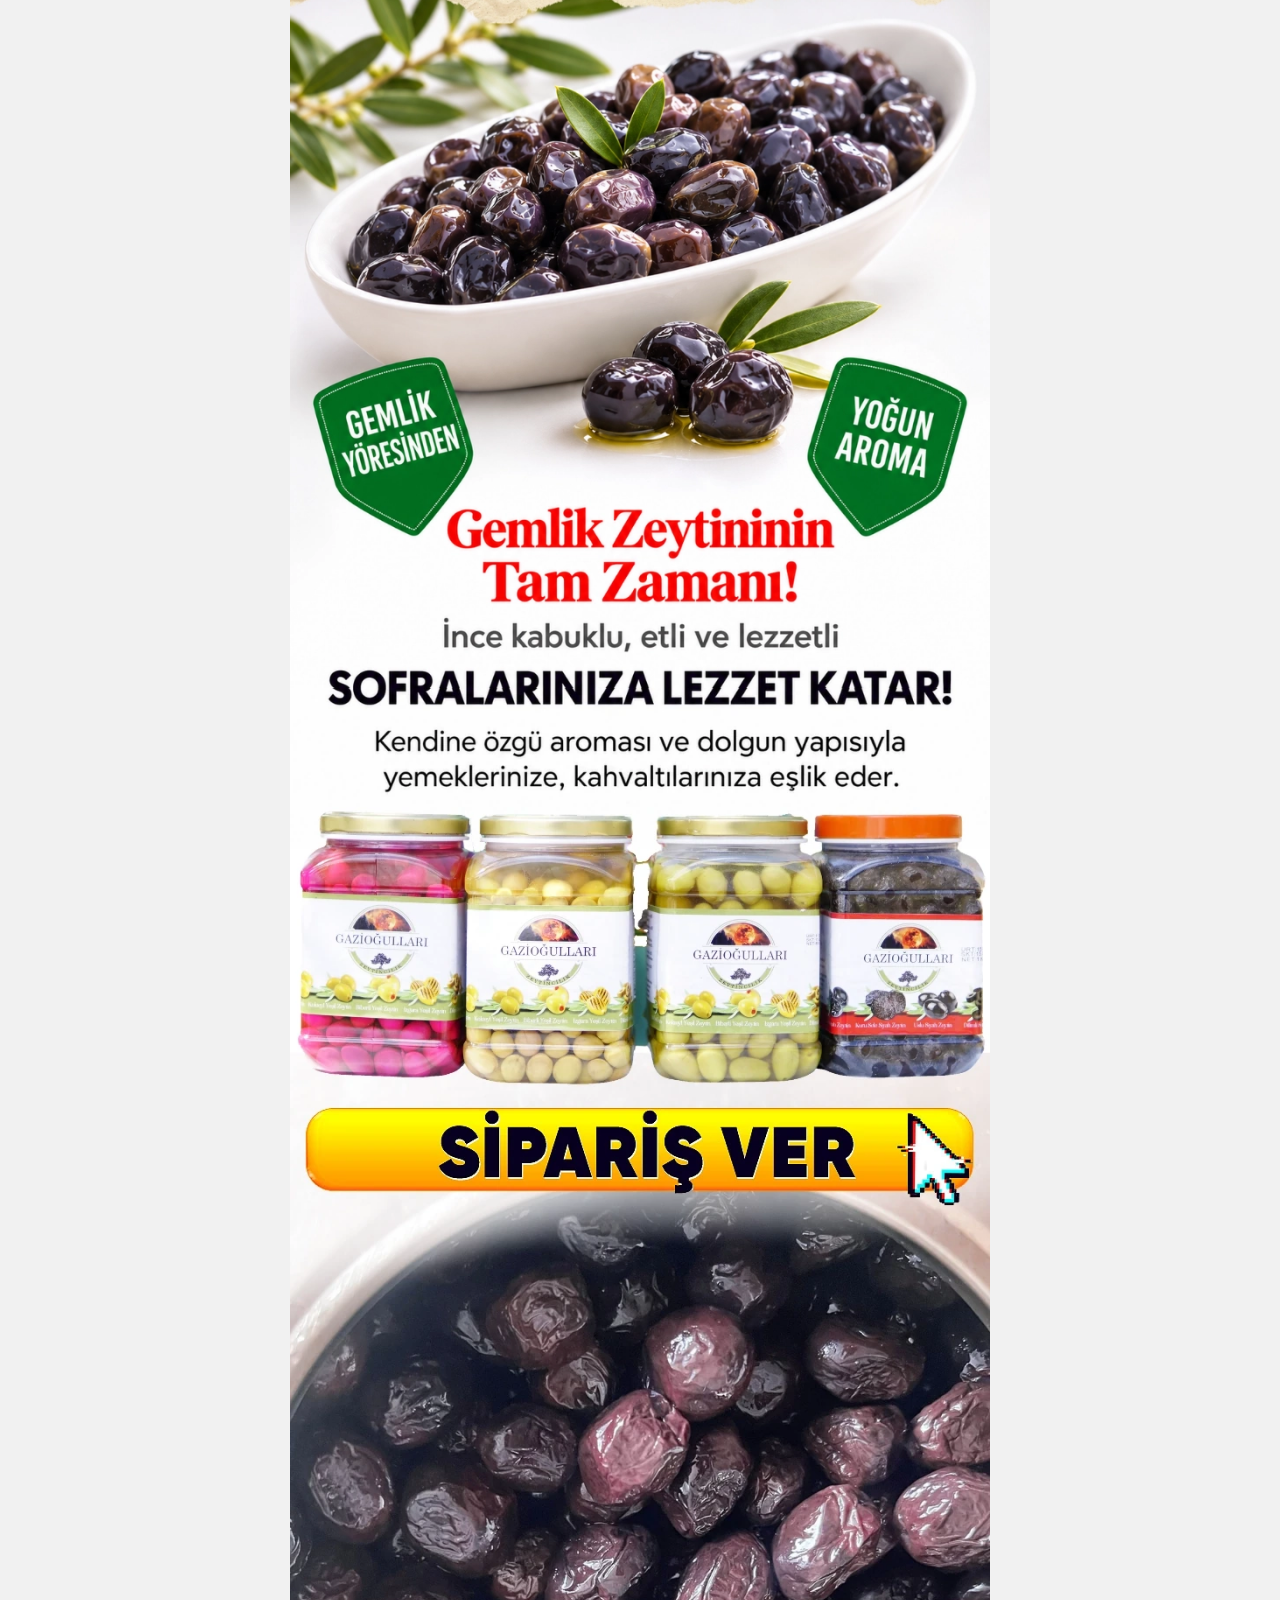
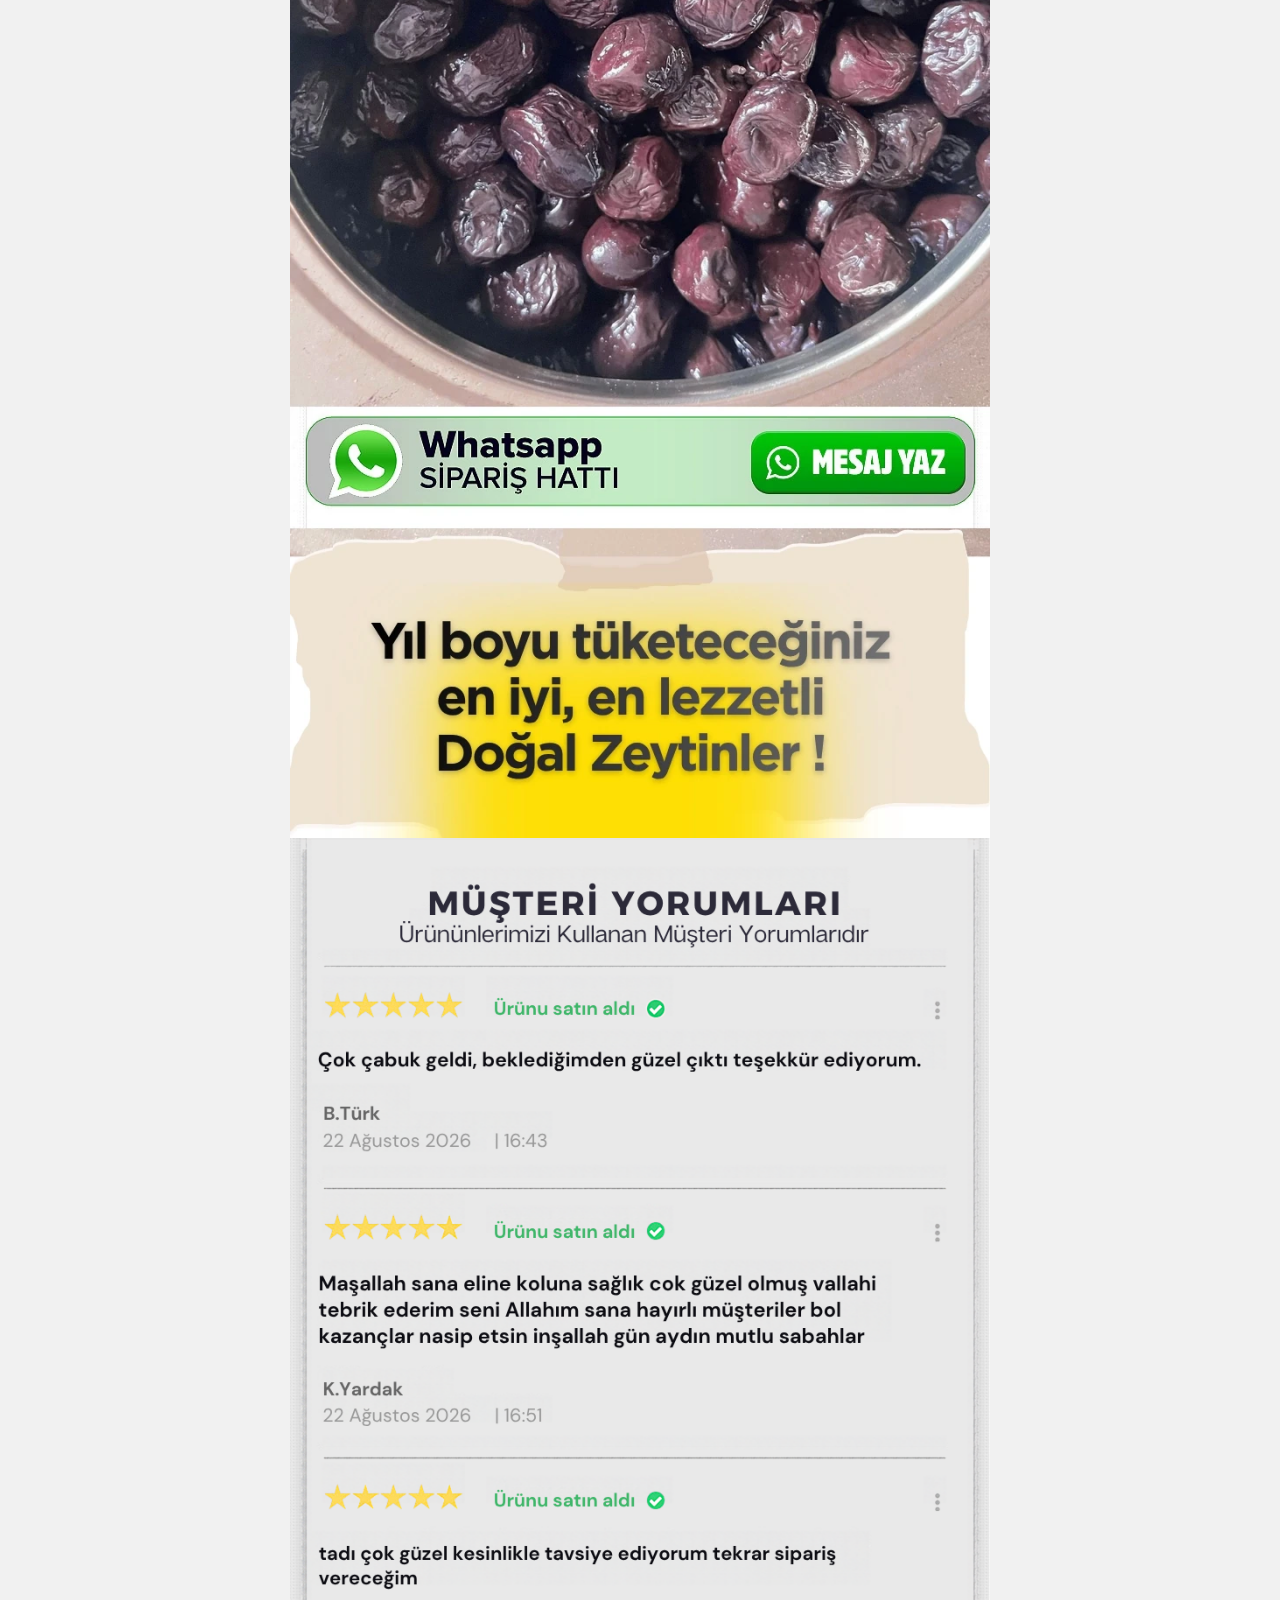
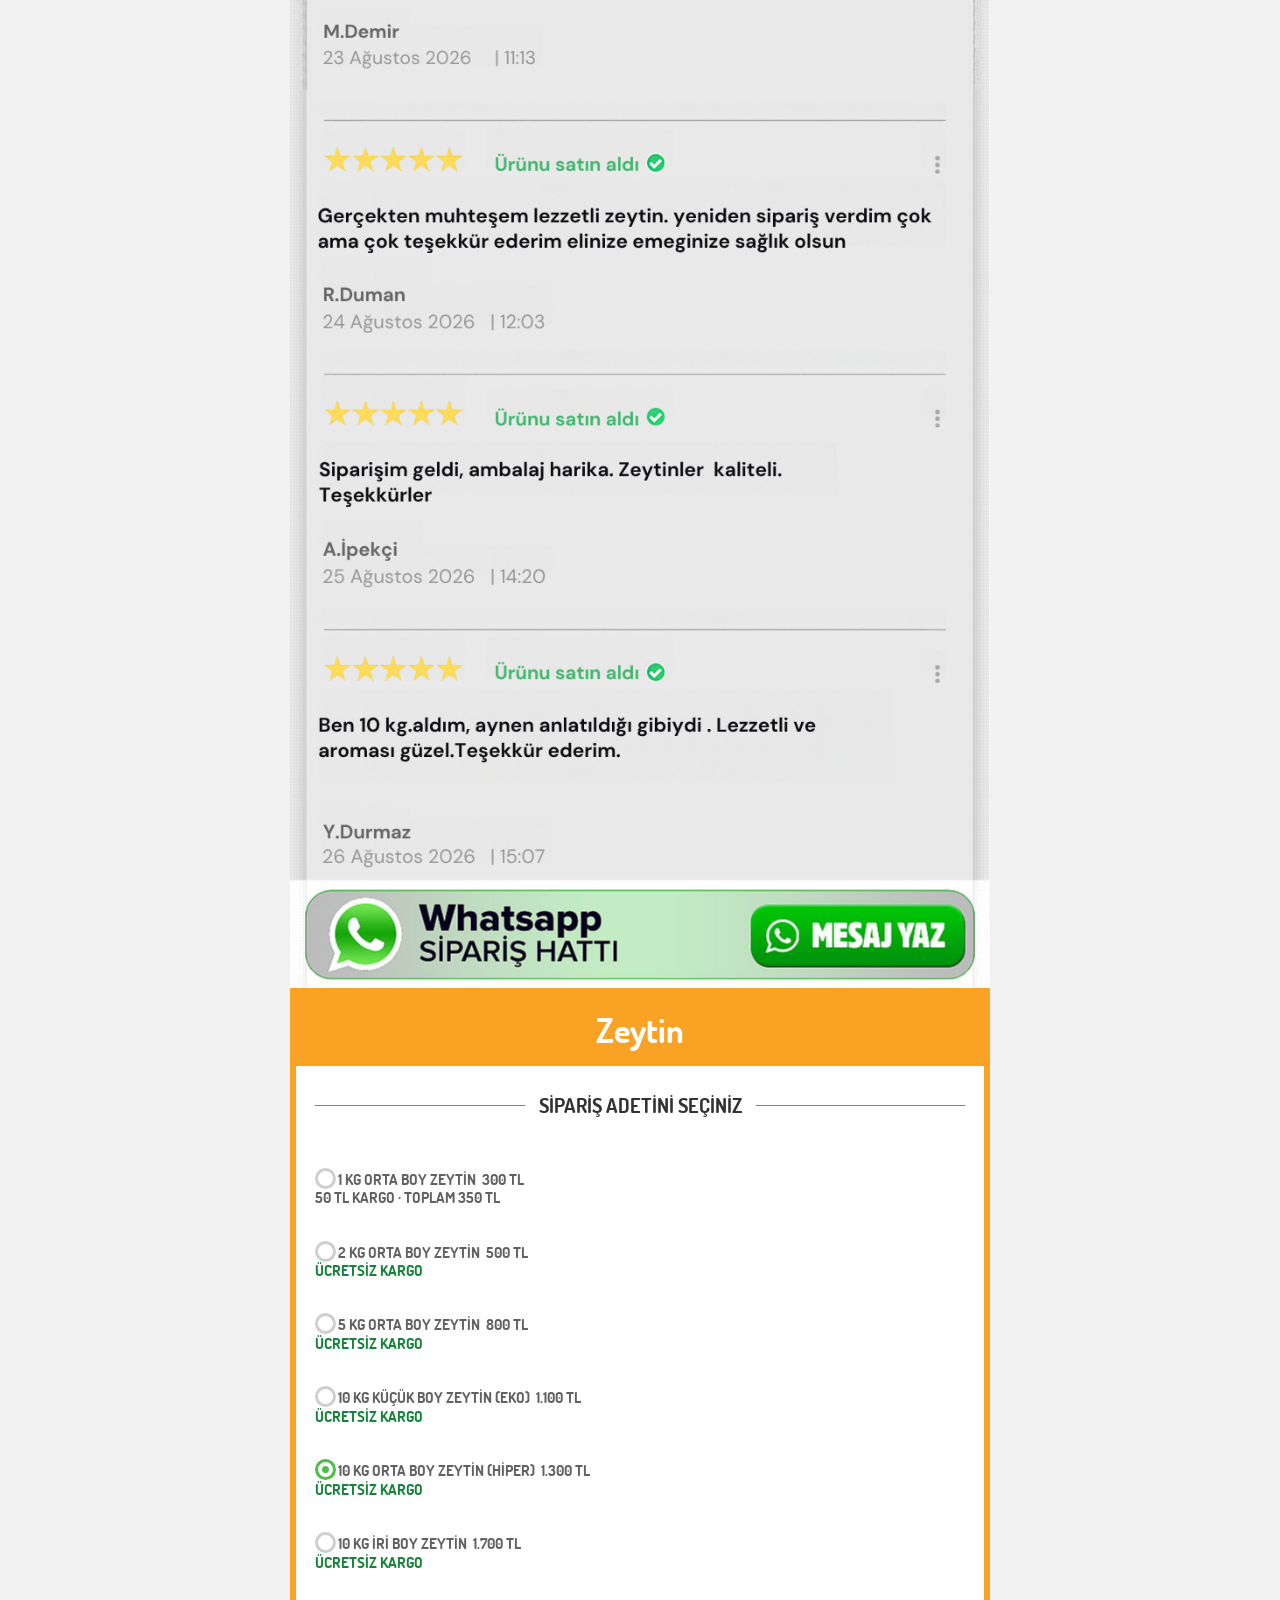
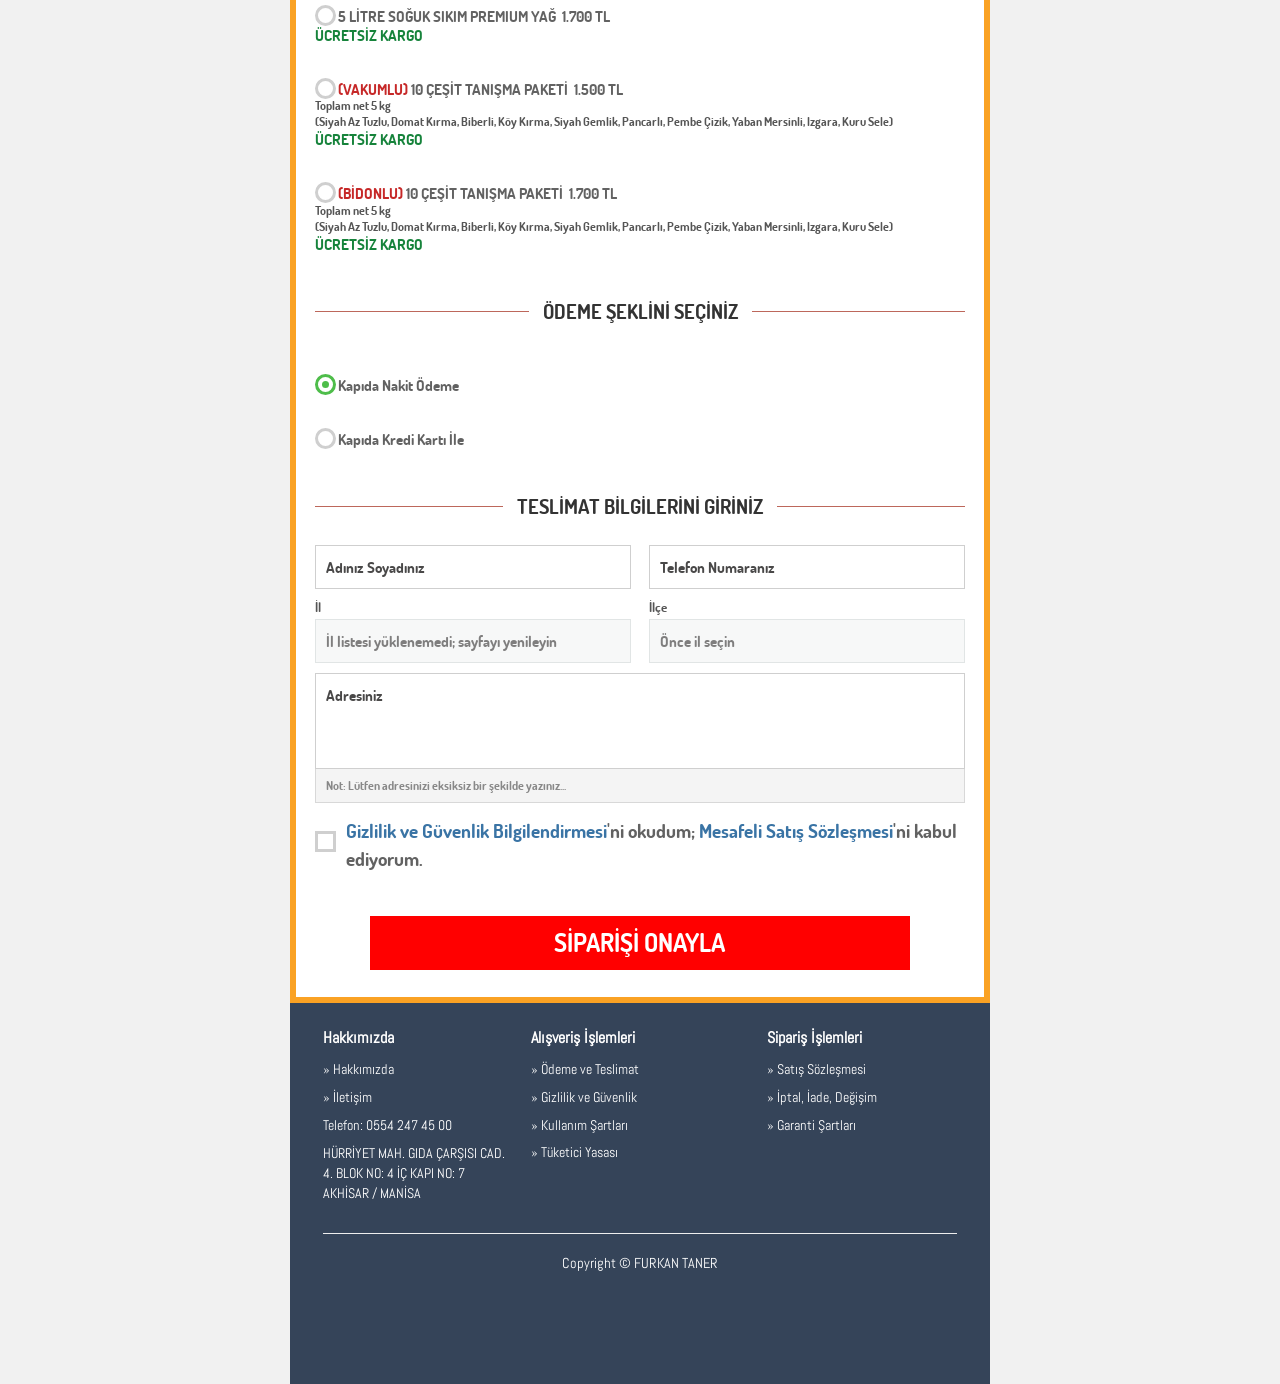
==== commit 741a9e8f: "Zeytin.fun il ve ilçe listesini DHL tablolarına bağla" ====
--- a/index.html
+++ b/index.html
@@ -492,15 +492,15 @@
   var PHONE="905542474500";
   var form=document.getElementById("orderForm");
   if(!form)return;
-  // Ilce verisi: open-admin-data/turkey-administrative-divisions (CC BY 4.0).
-  var districtsByProvince={"Adana":["Aladağ","Ceyhan","Çukurova","Feke","İmamoğlu","Karai̇sali","Karataş","Kozan","Pozanti","Sai̇mbeyli̇","Sariçam","Seyhan","Tufanbeyli̇","Yumurtalik","Yüreği̇r"],"Adiyaman":["Adiyaman","Besni̇","Çeli̇khan","Gerger","Gölbaşi","Kâhta","Samsat","Si̇nci̇k","Tut"],"Afyonkarahi̇sar":["Afyonkarahisar","Başmakçi","Bayat","Bolvadi̇n","Çay","Çobanlar","Dazkiri","Di̇nar","Emi̇rdağ","Evci̇ler","Hocalar","İhsani̇ye","İscehi̇sar","Kizilören","Sandikli","Si̇nanpaşa","Sultandaği","Şuhut"],"Ağri":["Ağri","Di̇yadi̇n","Doğubayazit","Eleşki̇rt","Hamur","Patnos","Taşliçay","Tutak"],"Amasya":["Amasya","Göynücek","Gümüşhaciköy","Hamamözü","Merzi̇fon","Suluova","Taşova"],"Ankara":["Akyurt","Altindağ","Ayaş","Bala","Beypazari","Çamlidere","Çankaya","Çubuk","Elmadağ","Eti̇mesgut","Evren","Gölbaşi","Güdül","Haymana","Kahramankazan","Kaleci̇k","Keçi̇ören","Kizilcahamam","Mamak","Nallihan","Polatli","Pursaklar","Si̇ncan","Şerefli̇koçhi̇sar","Yeni̇mahalle"],"Antalya":["Akseki̇","Aksu","Alanya","Demre","Döşemealti","Elmali","Fi̇ni̇ke","Gazi̇paşa","Gündoğmuş","İbradi","Kaş","Kemer","Kepez","Konyaalti","Korkuteli̇","Kumluca","Manavgat","Muratpaşa","Seri̇k"],"Artvi̇n":["Ardanuç","Arhavi̇","Artvin","Borçka","Hopa","Kemalpaşa","Murgul","Şavşat","Yusufeli̇"],"Aydin":["Bozdoğan","Buharkent","Çi̇ne","Di̇di̇m","Efeler","Germenci̇k","İnci̇rli̇ova","Karacasu","Karpuzlu","Koçarli","Köşk","Kuşadasi","Kuyucak","Nazi̇lli̇","Söke","Sultanhi̇sar","Yeni̇pazar"],"Balikesi̇r":["Altieylül","Ayvalik","Balya","Bandirma","Bi̇gadi̇ç","Burhani̇ye","Dursunbey","Edremi̇t","Erdek","Gömeç","Gönen","Havran","İvri̇ndi̇","Karesi̇","Kepsut","Manyas","Marmara","Savaştepe","Sindirgi","Susurluk"],"Bi̇leci̇k":["Bilecik","Bozüyük","Gölpazari","İnhi̇sar","Osmaneli̇","Pazaryeri̇","Söğüt","Yeni̇pazar"],"Bi̇ngöl":["Adakli","Bingöl","Genç","Karliova","Ki̇ği","Solhan","Yayladere","Yedi̇su"],"Bi̇tli̇s":["Adi̇lcevaz","Ahlat","Bitlis","Güroymak","Hi̇zan","Mutki̇","Tatvan"],"Bolu":["Bolu","Dörtdi̇van","Gerede","Göynük","Kibriscik","Mengen","Mudurnu","Seben","Yeni̇çağa"],"Burdur":["Ağlasun","Altinyayla","Bucak","Burdur","Çavdir","Çelti̇kçi̇","Gölhi̇sar","Karamanli","Kemer","Tefenni̇","Yeşi̇lova"],"Bursa":["Büyükorhan","Gemli̇k","Gürsu","Harmancik","İnegöl","İzni̇k","Karacabey","Keles","Kestel","Mudanya","Mustafakemalpaşa","Ni̇lüfer","Orhaneli̇","Orhangazi̇","Osmangazi̇","Yeni̇şehi̇r","Yildirim"],"Çanakkale":["Ayvacik","Bayrami̇ç","Bi̇ga","Bozcaada","Çan","Çanakkale","Eceabat","Ezi̇ne","Geli̇bolu","Gökçeada","Lâpseki̇","Yeni̇ce"],"Çankiri":["Atkaracalar","Bayramören","Çankiri","Çerkeş","Eldi̇van","Ilgaz","Kizilirmak","Korgun","Kurşunlu","Orta","Şabanözü","Yaprakli"],"Çorum":["Alaca","Bayat","Boğazkale","Çorum","Dodurga","İski̇li̇p","Kargi","Lâçi̇n","Meci̇tözü","Oğuzlar","Ortaköy","Osmancik","Sungurlu","Uğurludağ"],"Deni̇zli̇":["Acipayam","Babadağ","Baklan","Beki̇lli̇","Beyağaç","Bozkurt","Buldan","Çal","Çameli̇","Çardak","Çi̇vri̇l","Güney","Honaz","Kale","Merkezefendi̇","Pamukkale","Sarayköy","Seri̇nhi̇sar","Tavas"],"Di̇yarbakir":["Bağlar","Bi̇smi̇l","Çermi̇k","Çinar","Çüngüş","Di̇cle","Eği̇l","Ergani̇","Hani̇","Hazro","Kayapinar","Kocaköy","Kulp","Li̇ce","Si̇lvan","Sur","Yeni̇şehi̇r"],"Edi̇rne":["Edirne","Enez","Havsa","İpsala","Keşan","Lalapaşa","Meri̇ç","Süloğlu","Uzunköprü"],"Elaziğ":["Ağin","Alacakaya","Aricak","Baski̇l","Elaziğ","Karakoçan","Keban","Kovancilar","Maden","Palu","Si̇vri̇ce"],"Erzi̇ncan":["Çayirli","Erzincan","İli̇ç","Kemah","Kemali̇ye","Otlukbeli̇","Refahi̇ye","Tercan","Üzümlü"],"Erzurum":["Aşkale","Azi̇zi̇ye","Çat","Hinis","Horasan","İspi̇r","Karaçoban","Karayazi","Köprüköy","Narman","Oltu","Olur","Palandöken","Pasi̇nler","Pazaryolu","Şenkaya","Tekman","Tortum","Uzundere","Yakuti̇ye"],"Eski̇şehir":["Alpu","Beyli̇kova","Çi̇fteler","Günyüzü","Han","İnönü","Mahmudi̇ye","Mi̇halgazi̇","Mi̇haliççik","Odunpazari","Saricakaya","Seyi̇tgazi̇","Si̇vri̇hi̇sar","Tepebaşi"],"Gazi̇antep":["Araban","İslahi̇ye","Karkamiş","Ni̇zi̇p","Nurdaği","Oğuzeli̇","Şahi̇nbey","Şehi̇tkami̇l","Yavuzeli̇"],"Gi̇resun":["Alucra","Bulancak","Çamoluk","Çanakçi","Dereli̇","Doğankent","Espi̇ye","Eynesi̇l","Giresun","Görele","Güce","Keşap","Pi̇razi̇z","Şebi̇nkarahi̇sar","Ti̇rebolu","Yağlidere"],"Gümüşhane":["Gümüşhane","Kelki̇t","Köse","Kürtün","Şi̇ran","Torul"],"Hakkari̇":["Çukurca","Dereci̇k","Hakkari","Şemdi̇nli̇","Yüksekova"],"Hatay":["Altinözü","Antakya","Arsuz","Belen","Defne","Dörtyol","Erzi̇n","Hassa","İskenderun","Kirikhan","Kumlu","Payas","Reyhanli","Samandağ","Yayladaği"],"Isparta":["Aksu","Atabey","Eği̇rdi̇r","Gelendost","Gönen","Isparta","Keçi̇borlu","Seni̇rkent","Sütçüler","Şarki̇karaağaç","Uluborlu","Yalvaç","Yeni̇şarbademli̇"],"Mersi̇n":["Akdeni̇z","Anamur","Aydincik","Bozyazi","Çamliyayla","Erdemli̇","Gülnar","Mezi̇tli̇","Mut","Si̇li̇fke","Tarsus","Toroslar","Yeni̇şehi̇r"],"İstanbul":["Adalar","Arnavutköy","Ataşehi̇r","Avcilar","Bağcilar","Bahçeli̇evler","Bakirköy","Başakşehi̇r","Bayrampaşa","Beşi̇ktaş","Beykoz","Beyli̇kdüzü","Beyoğlu","Büyükçekmece","Çatalca","Çekmeköy","Esenler","Esenyurt","Eyüpsultan","Fati̇h","Gazi̇ Osmanpaşa","Güngören","Kadiköy","Kağithane","Kartal","Küçükçekmece","Maltepe","Pendi̇k","Sancaktepe","Sariyer","Si̇li̇vri̇","Sultanbeyli̇","Sultangazi̇","Şi̇le","Şi̇şli̇","Tuzla","Ümrani̇ye","Üsküdar","Zeyti̇nburnu"],"İzmi̇r":["Ali̇ağa","Balçova","Bayindir","Bayrakli","Bergama","Beydağ","Bornova","Buca","Çeşme","Çi̇ğli̇","Di̇ki̇li̇","Foça","Gazi̇emi̇r","Güzelbahçe","Karabağlar","Karaburun","Karşiyaka","Kemalpaşa","Kinik","Ki̇raz","Konak","Menderes","Menemen","Narlidere","Ödemi̇ş","Seferi̇hi̇sar","Selçuk","Ti̇re","Torbali","Urla"],"Kars":["Akyaka","Arpaçay","Di̇gor","Kağizman","Kars","Sarikamiş","Seli̇m","Susuz"],"Kastamonu":["Abana","Ağli","Araç","Azdavay","Bozkurt","Ci̇de","Çatalzeyti̇n","Daday","Devrekâni̇","Doğanyurt","Hanönü","İhsangazi̇","İnebolu","Kastamonu","Küre","Pinarbaşi","Seydi̇ler","Şenpazar","Taşköprü","Tosya"],"Kayseri̇":["Akkişla","Bünyan","Develi̇","Felahi̇ye","Hacilar","İncesu","Kocasi̇nan","Meli̇kgazi̇","Özvatan","Pinarbaşi","Sarioğlan","Sariz","Talas","Tomarza","Yahyali","Yeşi̇lhi̇sar"],"Kirklareli̇":["Babaeski̇","Demi̇rköy","Kirklareli","Kofçaz","Lüleburgaz","Pehli̇vanköy","Pinarhi̇sar","Vi̇ze"],"Kirşehi̇r":["Akçakent","Akpinar","Boztepe","Çi̇çekdaği","Kaman","Kirşehir","Mucur"],"Kocaeli̇":["Başi̇skele","Çayirova","Darica","Deri̇nce","Di̇lovasi","Gebze","Gölcük","İzmi̇t","Kandira","Karamürsel","Kartepe","Körfez"],"Konya":["Ahirli","Akören","Akşehi̇r","Altineki̇n","Beyşehi̇r","Bozkir","Ci̇hanbeyli̇","Çelti̇k","Çumra","Derbent","Derebucak","Doğanhi̇sar","Emi̇rgazi̇","Ereğli̇","Güneysinir","Hadi̇m","Halkapinar","Hüyük","Ilgin","Kadinhani","Karapinar","Karatay","Kulu","Meram","Sarayönü","Selçuklu","Seydi̇şehi̇r","Taşkent","Tuzlukçu","Yalihüyük","Yunak"],"Kütahya":["Altintaş","Aslanapa","Çavdarhi̇sar","Domani̇ç","Dumlupinar","Emet","Gedi̇z","Hi̇sarcik","Kütahya","Pazarlar","Si̇mav","Şaphane","Tavşanli"],"Malatya":["Akçadağ","Arapgi̇r","Arguvan","Battalgazi̇","Darende","Doğanşehi̇r","Doğanyol","Heki̇mhan","Kale","Kuluncak","Pütürge","Yazihan","Yeşi̇lyurt"],"Mani̇sa":["Ahmetli̇","Akhi̇sar","Alaşehi̇r","Demi̇rci̇","Gölmarmara","Gördes","Kirkağaç","Köprübaşi","Kula","Sali̇hli̇","Sarigöl","Saruhanli","Selendi̇","Soma","Şehzadeler","Turgutlu","Yunusemre"],"Kahramanmaraş":["Afşi̇n","Andirin","Çağlayanceri̇t","Dulkadi̇roğlu","Eki̇nözü","Elbi̇stan","Göksun","Nurhak","Oni̇ki̇ Şubat","Pazarcik","Türkoğlu"],"Mardi̇n":["Artuklu","Dargeçi̇t","Deri̇k","Kiziltepe","Mazidaği","Mi̇dyat","Nusaybi̇n","Ömerli̇","Savur","Yeşi̇lli̇"],"Muğla":["Bodrum","Dalaman","Datça","Fethi̇ye","Kavaklidere","Köyceği̇z","Marmari̇s","Menteşe","Mi̇las","Ortaca","Seydi̇kemer","Ula","Yatağan"],"Muş":["Bulanik","Hasköy","Korkut","Malazgi̇rt","Muş","Varto"],"Nevşehi̇r":["Acigöl","Avanos","Deri̇nkuyu","Gülşehi̇r","Hacibektaş","Kozakli","Nevşehir","Ürgüp"],"Ni̇ğde":["Altunhi̇sar","Bor","Çamardi","Çi̇ftli̇k","Niğde","Ulukişla"],"Ordu":["Akkuş","Altinordu","Aybasti","Çamaş","Çatalpinar","Çaybaşi","Fatsa","Gölköy","Gülyali","Gürgentepe","İki̇zce","Kabadüz","Kabataş","Korgan","Kumru","Mesudi̇ye","Perşembe","Ulubey","Ünye"],"Ri̇ze":["Ardeşen","Çamlihemşi̇n","Çayeli̇","Derepazari","Findikli","Güneysu","Hemşi̇n","İki̇zdere","İyi̇dere","Kalkandere","Pazar","Rize"],"Sakarya":["Adapazari","Akyazi","Ari̇fi̇ye","Erenler","Feri̇zli̇","Geyve","Hendek","Karapürçek","Karasu","Kaynarca","Kocaali̇","Pamukova","Sapanca","Serdi̇van","Söğütlü","Tarakli"],"Samsun":["19 Mayis","Alaçam","Asarcik","Atakum","Ayvacik","Bafra","Cani̇k","Çarşamba","Havza","İlkadim","Kavak","Ladi̇k","Salipazari","Tekkeköy","Terme","Vezi̇rköprü","Yakakent"],"Si̇i̇rt":["Baykan","Eruh","Kurtalan","Pervari̇","Siirt","Şi̇rvan","Ti̇llo"],"Si̇nop":["Ayancik","Boyabat","Di̇kmen","Durağan","Erfelek","Gerze","Saraydüzü","Sinop","Türkeli̇"],"Si̇vas":["Akincilar","Altinyayla","Di̇vri̇ği̇","Doğanşar","Gemerek","Gölova","Gürün","Hafi̇k","İmranli","Kangal","Koyulhi̇sar","Sarkişla","Sivas","Suşehri̇","Ulaş","Yildizeli̇","Zara"],"Teki̇rdağ":["Çerkezköy","Çorlu","Ergene","Hayrabolu","Kapakli","Malkara","Marmara Ereğli̇si̇","Muratli","Saray","Süleymanpaşa","Şarköy"],"Tokat":["Almus","Artova","Başçi̇ftli̇k","Erbaa","Ni̇ksar","Pazar","Reşadi̇ye","Sulusaray","Tokat","Turhal","Yeşi̇lyurt","Zi̇le"],"Trabzon":["Akçaabat","Arakli","Arsi̇n","Beşi̇kdüzü","Çarşibaşi","Çaykara","Dernekpazari","Düzköy","Hayrat","Köprübaşi","Maçka","Of","Ortahi̇sar","Sürmene","Şalpazari","Tonya","Vakfikebi̇r","Yomra"],"Tunceli̇":["Çemi̇şgezek","Hozat","Mazgi̇rt","Nazimi̇ye","Ovacik","Pertek","Pülümür","Tunceli"],"Şanliurfa":["Akçakale","Bi̇reci̇k","Bozova","Ceylanpinar","Eyyübi̇ye","Halfeti̇","Hali̇li̇ye","Harran","Hi̇lvan","Karaköprü","Si̇verek","Suruç","Vi̇ranşehi̇r"],"Uşak":["Banaz","Eşme","Karahalli","Si̇vasli","Ulubey","Uşak"],"Van":["Bahçesaray","Başkale","Çaldiran","Çatak","Edremi̇t","Erci̇ş","Gevaş","Gürpinar","İpekyolu","Muradi̇ye","Özalp","Saray","Tuşba"],"Yozgat":["Akdağmadeni̇","Aydincik","Boğazliyan","Çandir","Çayiralan","Çekerek","Kadişehri̇","Saraykent","Sarikaya","Sorgun","Şefaatli̇","Yeni̇fakili","Yerköy","Yozgat"],"Zonguldak":["Alapli","Çaycuma","Devrek","Ereğli̇","Gökçebey","Ki̇li̇mli̇","Kozlu","Zonguldak"],"Aksaray":["Ağaçören","Aksaray","Eski̇l","Gülağaç","Güzelyurt","Ortaköy","Sariyahşi̇","Sultanhani"],"Bayburt":["Aydintepe","Bayburt","Demi̇rözü"],"Karaman":["Ayranci","Başyayla","Ermenek","Karaman","Kazimkarabeki̇r","Sariveli̇ler"],"Kirikkale":["Bahşi̇li̇","Balişeyh","Çelebi̇","Deli̇ce","Karakeçi̇li̇","Keski̇n","Kirikkale","Sulakyurt","Yahşi̇han"],"Batman":["Batman","Beşi̇ri̇","Gercüş","Hasankeyf","Kozluk","Sason"],"Şirnak":["Beytüşşebap","Ci̇zre","Güçlükonak","İdi̇l","Si̇lopi̇","Şirnak","Uludere"],"Bartin":["Amasra","Bartin","Kurucaşi̇le","Ulus"],"Ardahan":["Ardahan","Çildir","Damal","Göle","Hanak","Posof"],"Iğdir":["Aralik","Iğdir","Karakoyunlu","Tuzluca"],"Yalova":["Altinova","Armutlu","Çi̇ftli̇kköy","Çinarcik","Termal","Yalova"],"Karabük":["Eflani̇","Eski̇pazar","Karabük","Ovacik","Safranbolu","Yeni̇ce"],"Ki̇li̇s":["Elbeyli̇","Kilis","Musabeyli̇","Polateli̇"],"Osmani̇ye":["Bahçe","Düzi̇çi̇","Hasanbeyli̇","Kadi̇rli̇","Osmaniye","Sumbas","Toprakkale"],"Düzce":["Akçakoca","Cumayeri̇","Çi̇li̇mli̇","Düzce","Gölyaka","Gümüşova","Kaynaşli","Yiğilca"]};
   var provinceInput=document.getElementById("order-province");
   var districtInput=document.getElementById("order-district");
   var provinceBox=document.getElementById("province-suggestions");
   var districtBox=document.getElementById("district-suggestions");
-  var provinces=Object.keys(districtsByProvince).sort(function(a,b){return a.localeCompare(b,"tr");});
-  var selectedProvince="";
-  var selectedDistrict="";
+  var cityRows=[];
+  var districtRows=[];
+  var provinces=[];
+  var selectedProvince=null;
+  var selectedDistrict=null;
   var districtOptions=[];
   function normalizePlace(value){
     return String(value||"").trim().toLowerCase().normalize("NFD").replace(/[\u0300-\u036f]/g,"").replace(/ı/g,"i");
@@ -509,23 +509,24 @@
     box.hidden=true;
     input.setAttribute("aria-expanded","false");
   }
+  function optionName(item){return typeof item==="string"?item:String(item?.name??"");}
   function showSuggestions(input,box,options,onSelect){
     var query=normalizePlace(input.value);
-    var matching=options().filter(function(name){return !query||normalizePlace(name).indexOf(query)>=0;});
+    var matching=options().filter(function(item){var name=optionName(item);return !query||normalizePlace(name).indexOf(query)>=0;});
     matching.sort(function(a,b){
-      var an=normalizePlace(a),bn=normalizePlace(b);
+      var an=normalizePlace(optionName(a)),bn=normalizePlace(optionName(b));
       var ap=query&&an.indexOf(query)===0?0:1,bp=query&&bn.indexOf(query)===0?0:1;
-      return ap-bp||a.localeCompare(b,"tr");
+      return ap-bp||optionName(a).localeCompare(optionName(b),"tr");
     });
     matching=matching.slice(0,12);
     box.replaceChildren();
-    matching.forEach(function(name){
+    matching.forEach(function(item){
       var option=document.createElement("button");
       option.type="button";
       option.setAttribute("role","option");
-      option.textContent=name;
+      option.textContent=optionName(item);
       option.addEventListener("mousedown",function(event){event.preventDefault();});
-      option.addEventListener("click",function(){onSelect(name);closeSuggestions(input,box);});
+      option.addEventListener("click",function(){onSelect(item);closeSuggestions(input,box);});
       box.appendChild(option);
     });
     box.hidden=matching.length===0;
@@ -551,18 +552,18 @@
     });
     input.addEventListener("blur",function(){window.setTimeout(function(){closeSuggestions(input,box);},180);});
   }
-  attachAutocomplete(provinceInput,provinceBox,function(){return provinces;},function(province){
-    selectedProvince=province;
-    selectedDistrict="";
-    districtOptions=districtsByProvince[province]||[];
-    provinceInput.value=province;
+  attachAutocomplete(provinceInput,provinceBox,function(){return provinces;},function(city){
+    selectedProvince=city;
+    selectedDistrict=null;
+    districtOptions=districtRows.filter(function(row){return String(row.city_id)===String(city.id);});
+    provinceInput.value=city.name;
     districtInput.value="";
-    districtInput.disabled=false;
-    districtInput.placeholder="İlçe yazıp listeden seçin";
+    districtInput.disabled=districtOptions.length===0;
+    districtInput.placeholder=districtOptions.length?"İlçe yazıp listeden seçin":"Bu il için ilçe bulunamadı";
     closeSuggestions(provinceInput,provinceBox);
   },function(){
-    selectedProvince="";
-    selectedDistrict="";
+    selectedProvince=null;
+    selectedDistrict=null;
     districtOptions=[];
     districtInput.value="";
     districtInput.disabled=true;
@@ -571,9 +572,62 @@
   });
   attachAutocomplete(districtInput,districtBox,function(){return districtOptions;},function(district){
     selectedDistrict=district;
-    districtInput.value=district;
+    districtInput.value=district.name;
     closeSuggestions(districtInput,districtBox);
-  },function(){selectedDistrict="";});
+  },function(){selectedDistrict=null;});
+
+  function fetchTableRows(table,columns){
+    var rows=[],offset=0,pageSize=1000;
+    function fetchPage(){
+      var url=SUPABASE_URL+"/rest/v1/"+table+"?select="+encodeURIComponent(columns)+"&order=id.asc";
+      return fetch(url,{headers:{"apikey":SUPABASE_KEY,"Authorization":"Bearer "+SUPABASE_KEY,"Range-Unit":"items","Range":offset+"-"+(offset+pageSize-1)}})
+        .then(function(response){if(!response.ok)throw new Error(table+" "+response.status);return response.json();})
+        .then(function(page){
+          if(!Array.isArray(page))throw new Error(table+" yanıtı geçersiz");
+          rows=rows.concat(page);
+          if(page.length===pageSize){offset+=pageSize;return fetchPage();}
+          return rows;
+        });
+    }
+    return fetchPage();
+  }
+
+  function canonicalDistricts(rows){
+    var unique=new Map();
+    function score(row){
+      var code=String(row.code??"").trim();
+      return (/^\\d{2}$/.test(code)?2:0)+(/^\\d{2}-/.test(String(row.id??""))?1:0);
+    }
+    (rows||[]).forEach(function(row){
+      var key=String(row.city_id)+"|"+normalizePlace(row.name);
+      var current=unique.get(key);
+      if(!current||score(row)>score(current))unique.set(key,row);
+    });
+    return Array.from(unique.values()).sort(function(a,b){return String(a.name).localeCompare(String(b.name),"tr");});
+  }
+
+  function loadPlaceTables(){
+    provinceInput.disabled=true;
+    provinceInput.placeholder="İller yükleniyor…";
+    return Promise.all([
+      fetchTableRows("sehir","id,name"),
+      fetchTableRows("ilce","id,city_id,name,code")
+    ]).then(function(result){
+      var cityMap=new Map();
+      (result[0]||[]).forEach(function(row){var key=normalizePlace(row.name);if(key&&!cityMap.has(key))cityMap.set(key,row);});
+      cityRows=Array.from(cityMap.values()).sort(function(a,b){return String(a.name).localeCompare(String(b.name),"tr");});
+      districtRows=canonicalDistricts(result[1]||[]);
+      provinces=cityRows;
+      provinceInput.disabled=false;
+      provinceInput.placeholder="İl yazıp listeden seçin";
+    }).catch(function(error){
+      console.error("İl/ilçe tablosu yüklenemedi:",error);
+      provinceInput.disabled=true;
+      provinceInput.placeholder="İl listesi yüklenemedi; sayfayı yenileyin";
+    });
+  }
+
+  void loadPlaceTables();
   form.addEventListener("submit",function(e){
     e.preventDefault();
     var btn=form.querySelector('button[type="submit"]');
@@ -587,10 +641,12 @@
     if(tel.length===12&&tel.indexOf("90")===0)tel="0"+tel.slice(2);
     if(tel.length===10&&tel.charAt(0)==="5")tel="0"+tel;
     if(!get("ad")||!get("adres")){error.textContent="Ad soyad ve açık adres alanlarını doldurun.";return;}
-    if(!selectedProvince||normalizePlace(provinceInput.value)!==normalizePlace(selectedProvince)){error.textContent="Lütfen ili yazıp listeden seçin.";provinceInput.focus();return;}
-    if(!selectedDistrict||normalizePlace(districtInput.value)!==normalizePlace(selectedDistrict)){error.textContent="Lütfen ilçeyi yazıp listeden seçin.";districtInput.focus();return;}
-    var province=selectedProvince;
-    var district=selectedDistrict;
+    if(!selectedProvince||normalizePlace(provinceInput.value)!==normalizePlace(selectedProvince.name)){error.textContent="Lütfen ili yazıp listeden seçin.";provinceInput.focus();return;}
+    if(!selectedDistrict||normalizePlace(districtInput.value)!==normalizePlace(selectedDistrict.name)||!String(selectedDistrict.code??"").trim()){error.textContent="Lütfen ilçeyi listeden seçin.";districtInput.focus();return;}
+    var province=selectedProvince.name;
+    var district=selectedDistrict.name;
+    var provinceCode=String(selectedProvince.id);
+    var districtCode=String(selectedDistrict.code);
     provinceInput.value=province;districtInput.value=district;
     if(!/^05\d{9}$/.test(tel)){error.textContent="Geçerli bir cep telefonu numarası girin.";return;}
     if(!selected||!payment){error.textContent="Ürün ve ödeme seçimini yapın.";return;}
@@ -599,10 +655,34 @@
     var shipping=Number(selected.dataset.shipping);
     if(!Number.isInteger(amount)||!Number.isInteger(shipping)){error.textContent="Ürün fiyat bilgisi okunamadı.";return;}
     var paymentLabel=payment.value==="8"?"Kapıda Kredi Kartı İle":"Kapıda Nakit Ödeme";
-    var payload={ad_soyad:get("ad"),telefon:tel,sehir_ilce:province+" / "+district,adres:get("adres"),urun:(selected.dataset.product||"Yeşil Zeytin")+" - "+selected.value,toplam_tutar:amount,kargo_tutar:shipping,odeme_sekli:paymentLabel,kargo_kg:Number(selected.dataset.weight||5),kargo_adet:selected.dataset.parcels||"1"};
+    var payload={ad_soyad:get("ad"),telefon:tel,sehir_ilce:province+" / "+district,sehir_kodu:provinceCode,ilce_kodu:districtCode,adres:get("adres"),urun:(selected.dataset.product||"Yeşil Zeytin")+" - "+selected.value,toplam_tutar:amount,kargo_tutar:shipping,odeme_sekli:paymentLabel,kargo_kg:Number(selected.dataset.weight||5),kargo_adet:selected.dataset.parcels||"1"};
+    var receiptToken="";
+    try{receiptToken=window.crypto&&window.crypto.randomUUID?window.crypto.randomUUID():"";}catch(ignore){}
+    if(!receiptToken){error.textContent="Sipariş bilgilerini güvenli şekilde göstermek için tarayıcınızı güncelleyin.";return;}
+    payload.receipt_token=receiptToken;
     btn.disabled=true;btn.textContent="Gönderiliyor...";error.textContent="";
+    function loadReceipt(attempt){
+      return fetch(SUPABASE_URL+"/rest/v1/rpc/get_web_order_receipt",{method:"POST",headers:{"apikey":SUPABASE_KEY,"Authorization":"Bearer "+SUPABASE_KEY,"Content-Type":"application/json"},body:JSON.stringify({p_receipt_token:receiptToken})})
+      .then(function(r){if(!r.ok)throw new Error("receipt "+r.status);return r.json();})
+      .then(function(data){var value=Array.isArray(data)?data[0]:data;if(value&&value.siparis_no!=null)return value;if(attempt<4)return new Promise(function(resolve){setTimeout(resolve,350);}).then(function(){return loadReceipt(attempt+1);});return value||null;})
+      .catch(function(){if(attempt<4)return new Promise(function(resolve){setTimeout(resolve,350);}).then(function(){return loadReceipt(attempt+1);});return null;});
+    }
+    function escapeHtml(value){return String(value==null?"":value).replace(/&/g,"&amp;").replace(/</g,"&lt;").replace(/>/g,"&gt;").replace(/"/g,"&quot;").replace(/'/g,"&#39;");}
     fetch(SUPABASE_URL+"/rest/v1/web_siparisler",{method:"POST",headers:{"apikey":SUPABASE_KEY,"Authorization":"Bearer "+SUPABASE_KEY,"Content-Type":"application/json","Prefer":"return=minimal"},body:JSON.stringify(payload)})
-    .then(function(r){if(!r.ok)throw new Error("http "+r.status);if(window.fbq){window.fbq("track","Purchase",{value:amount,currency:"TRY"});}form.innerHTML='<h2>Siparişiniz alındı</h2><p>Sipariş bilgileriniz bize ulaştı. İsterseniz WhatsApp’tan da ulaşabilirsiniz.</p><a class="button btn-primary" style="display:block;text-align:center" target="_blank" rel="noopener" href="https://wa.me/'+PHONE+'?text='+encodeURIComponent("Zeytin siparişim hakkında yazıyorum")+'">WhatsApp’tan yaz</a>';form.scrollIntoView({behavior:"smooth",block:"start"});})
+    .then(function(r){if(!r.ok)throw new Error("http "+r.status);if(window.fbq){window.fbq("track","Purchase",{value:amount,currency:"TRY"});}return loadReceipt(0);})
+    .then(function(receipt){
+      var shown=receipt||{};
+      var orderNo=shown.siparis_no==null?"Sipariş numarası hazırlanıyor":"#"+shown.siparis_no;
+      var fullAddress=(shown.sehir_ilce||payload.sehir_ilce)+" · "+(shown.adres||payload.adres);
+      var customer=shown.ad_soyad||payload.ad_soyad;
+      var phone=shown.telefon||payload.telefon;
+      var product=shown.urun||payload.urun;
+      var total=shown.toplam_tutar||payload.toplam_tutar;
+      var paymentText=shown.odeme_sekli||payload.odeme_sekli;
+      var numberNotice=shown.siparis_no==null?'<p style="color:#805500;margin:0 0 12px">Sipariş numarası şu anda yüklenemedi. Siparişiniz alındı; WhatsApp’tan bize ulaşabilirsiniz.</p>':"";
+      form.innerHTML='<section style="padding:18px;border:1px solid #d7e6d8;border-radius:12px;background:#f7fbf7;text-align:left"><h2 style="text-align:center;margin:0 0 8px;color:#245b2a">Siparişiniz alındı</h2><p style="text-align:center;font-size:18px;margin:0 0 16px"><strong>Sipariş numaranız: '+escapeHtml(orderNo)+'</strong></p>'+numberNotice+'<div style="line-height:1.6"><p style="margin:6px 0"><strong>Ad Soyad:</strong> '+escapeHtml(customer)+'</p><p style="margin:6px 0"><strong>Telefon:</strong> '+escapeHtml(phone)+'</p><p style="margin:6px 0"><strong>Adres:</strong> '+escapeHtml(fullAddress)+'</p><p style="margin:6px 0"><strong>Ürün:</strong> '+escapeHtml(product)+'</p><p style="margin:6px 0"><strong>Tutar:</strong> '+escapeHtml(total)+' TL · '+escapeHtml(paymentText)+'</p></div><p style="margin:14px 0 8px;text-align:center">Sipariş bilgileriniz bize ulaştı.</p><a class="button btn-primary" style="display:block;text-align:center" target="_blank" rel="noopener" href="https://wa.me/'+PHONE+'?text='+encodeURIComponent("Zeytin siparişim hakkında yazıyorum")+'">WhatsApp’tan yaz</a></section>';
+      form.scrollIntoView({behavior:"smooth",block:"start"});
+    })
     .catch(function(){btn.disabled=false;btn.textContent="SİPARİŞİ ONAYLA";error.textContent="Sipariş gönderilemedi. Lütfen tekrar deneyin veya WhatsApp’tan bize ulaşın.";});
   });
 })();
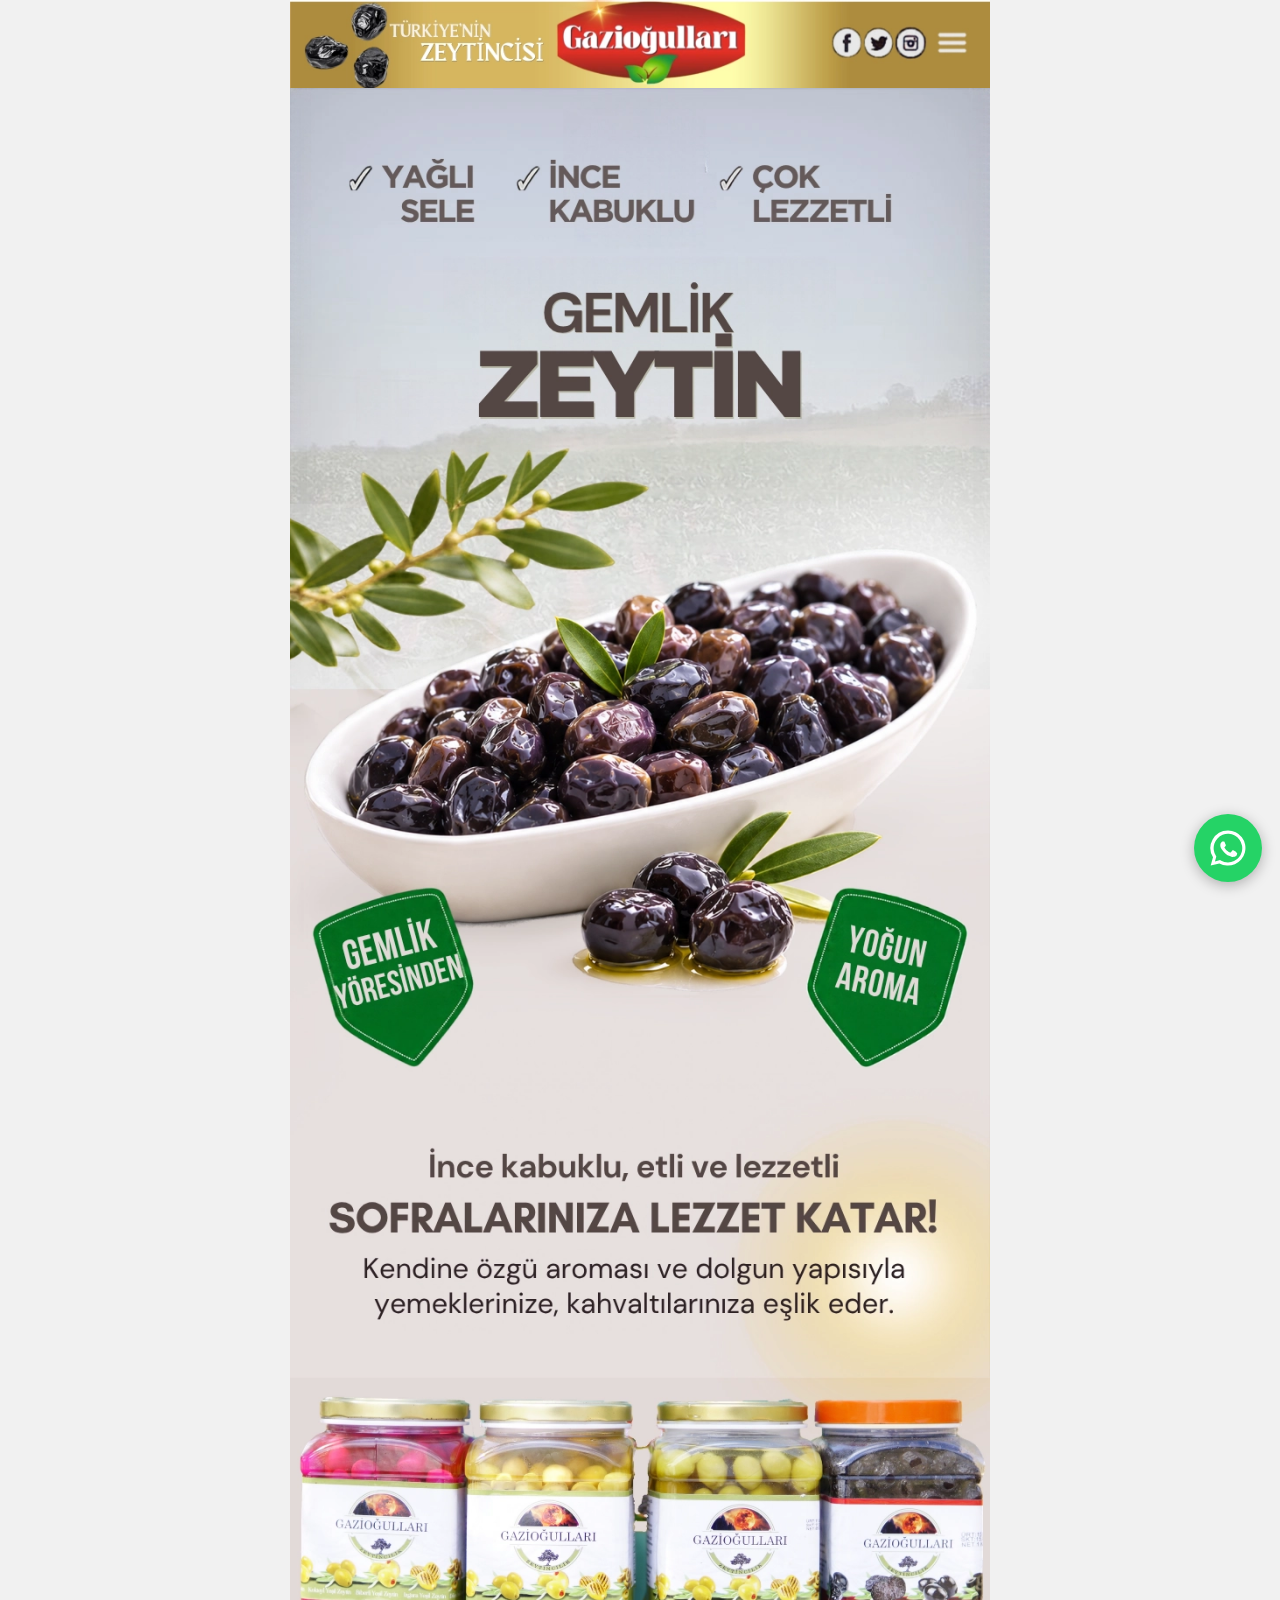
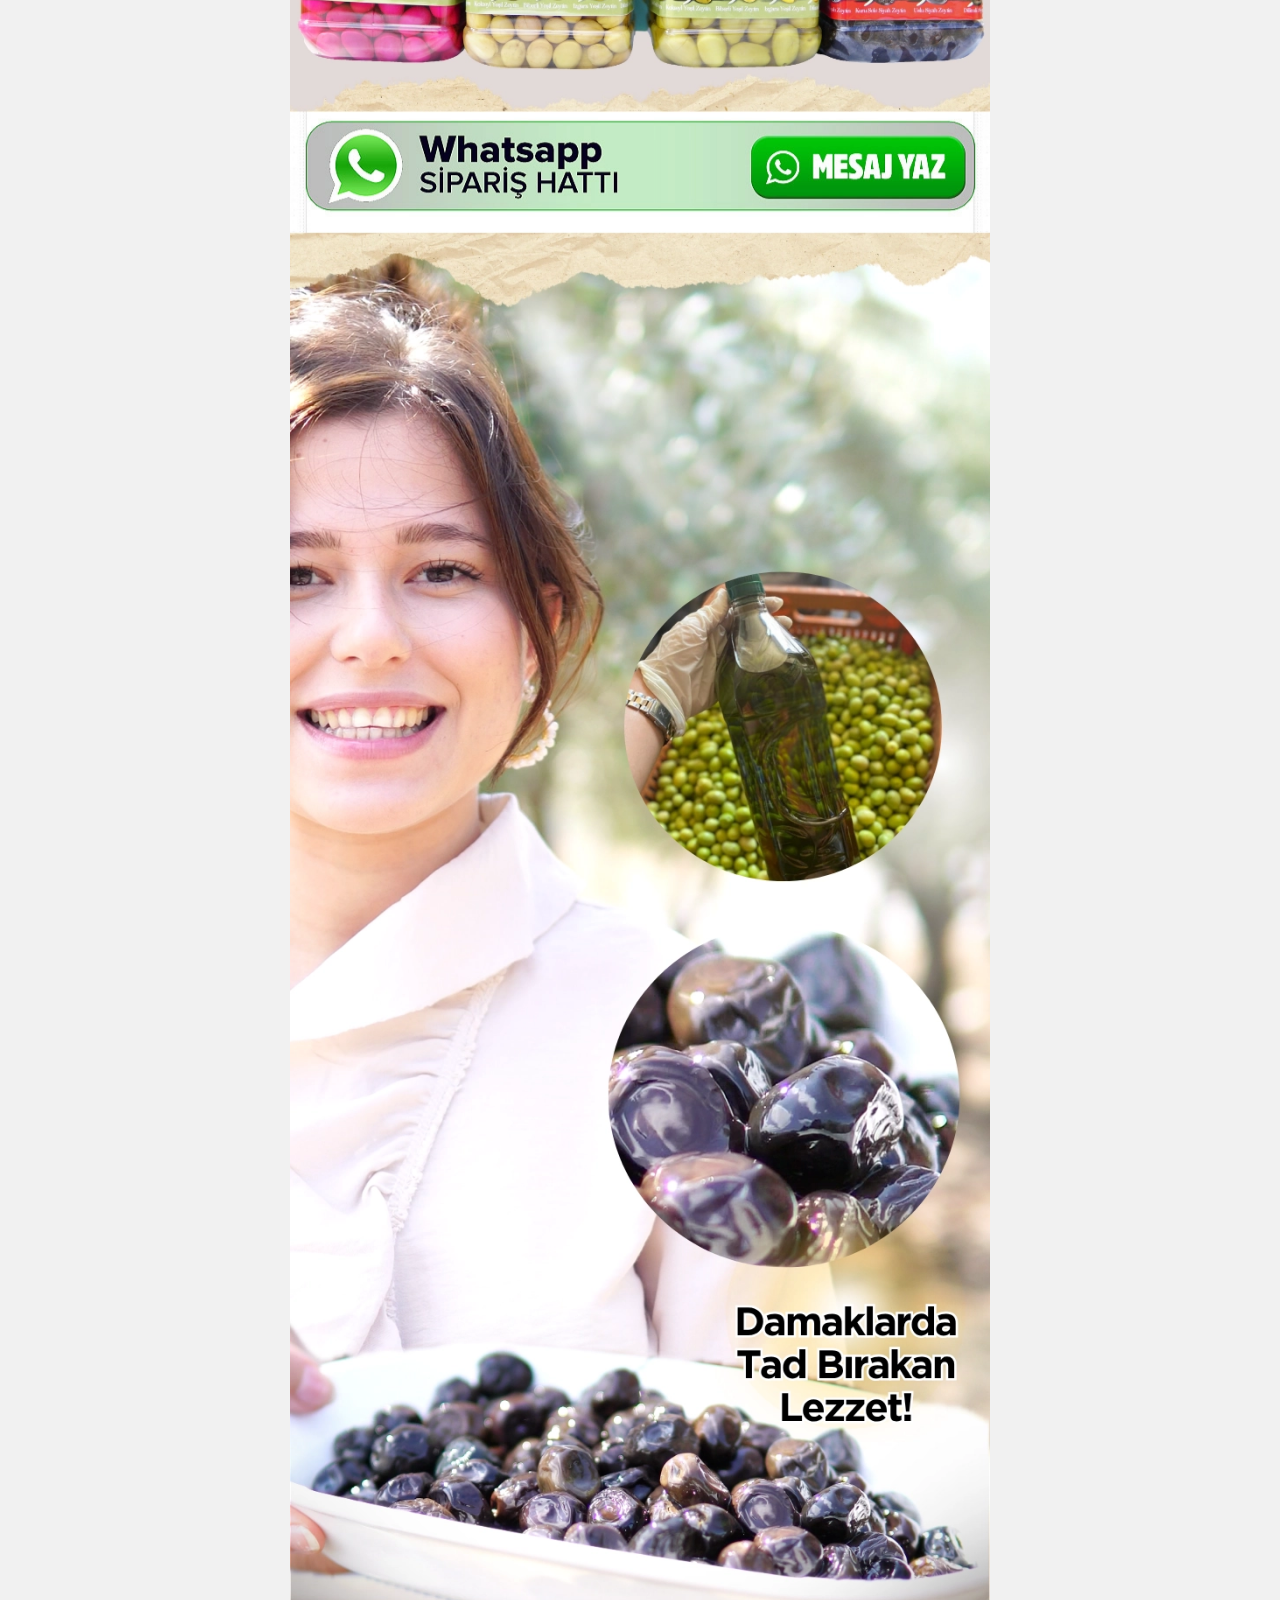
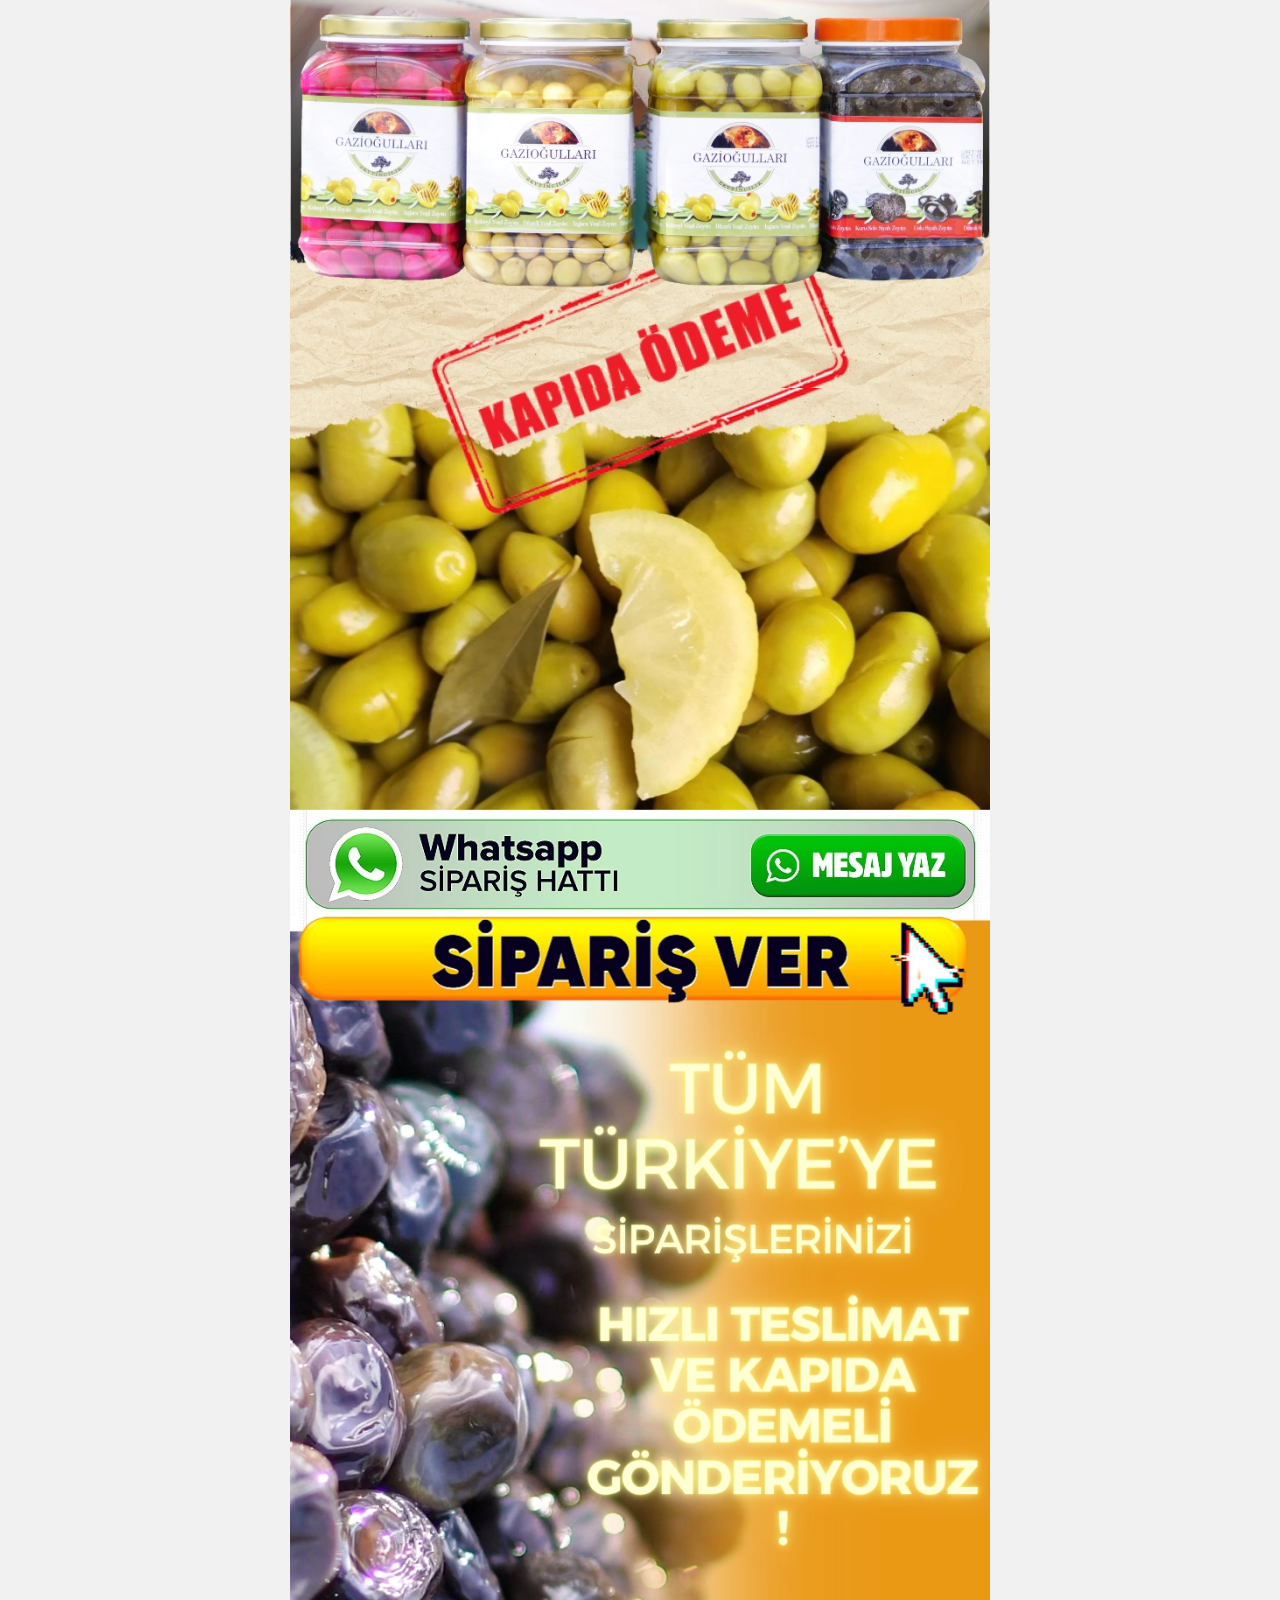
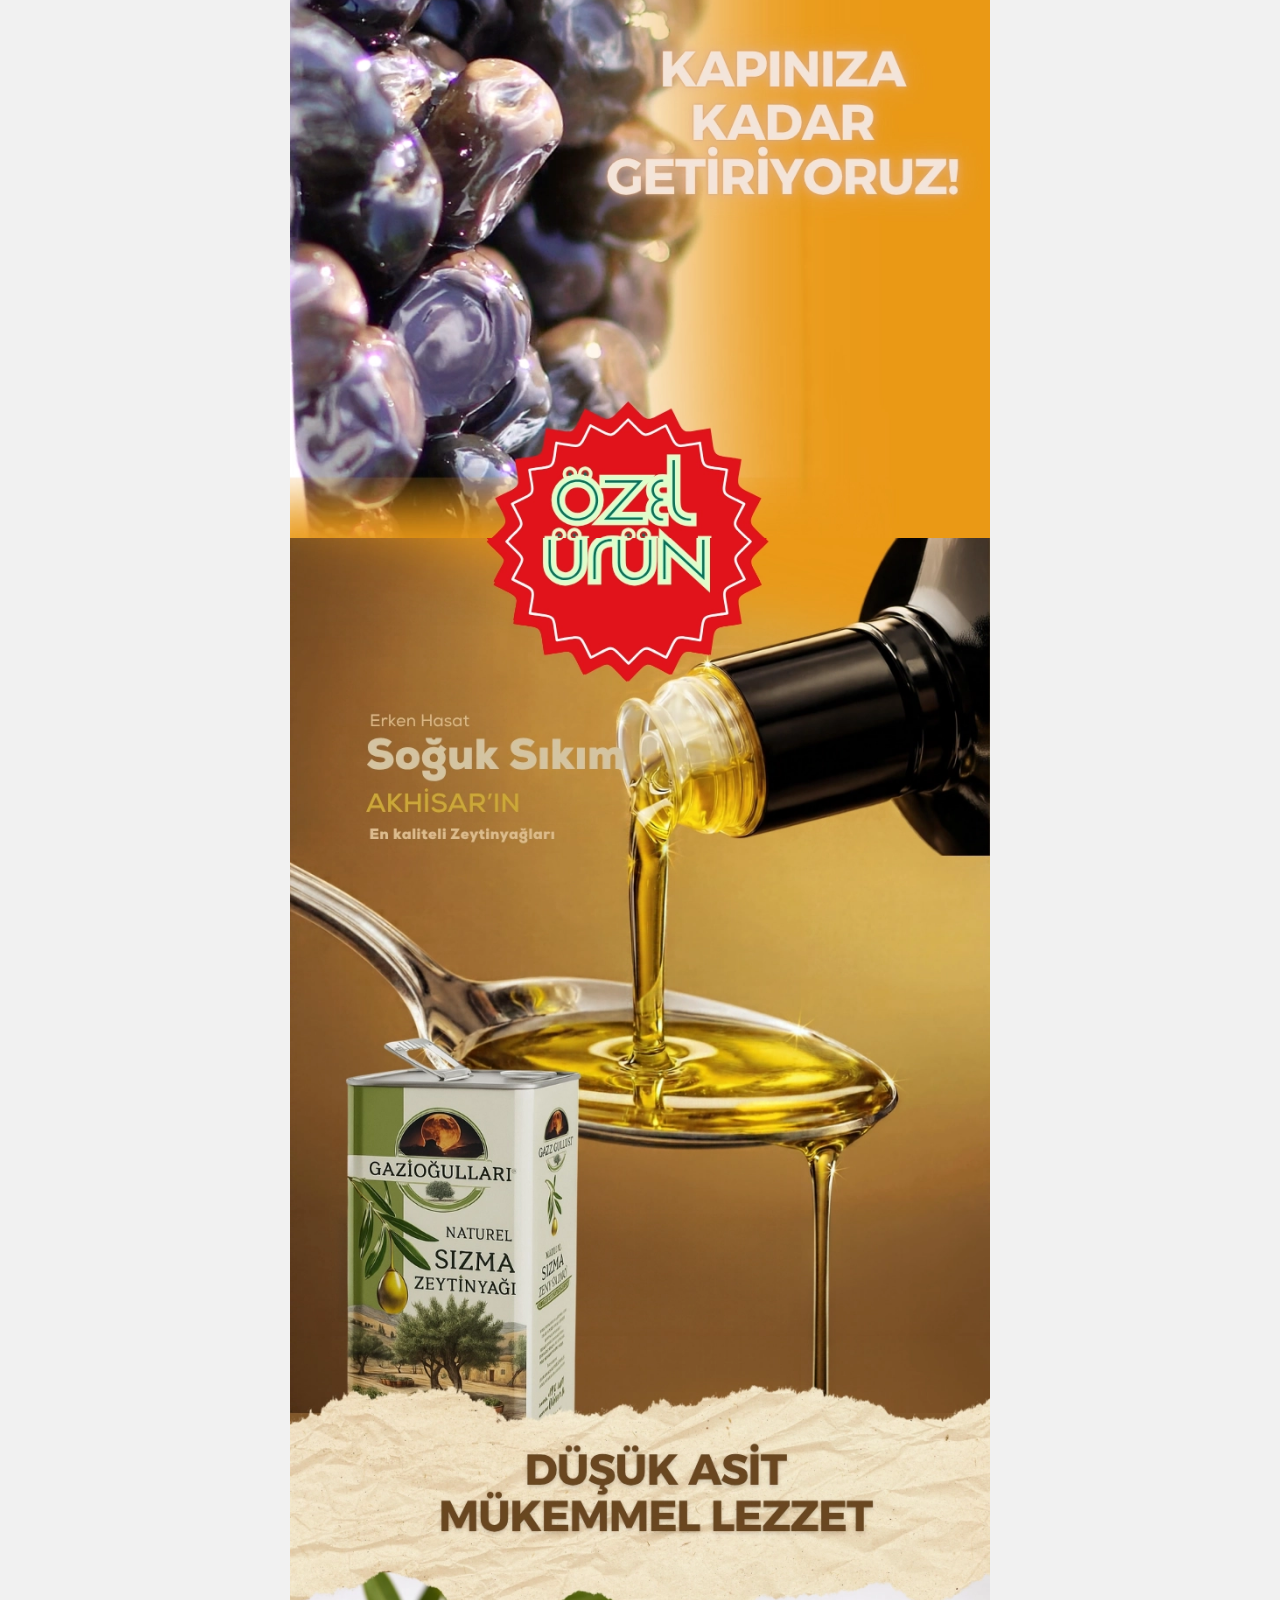
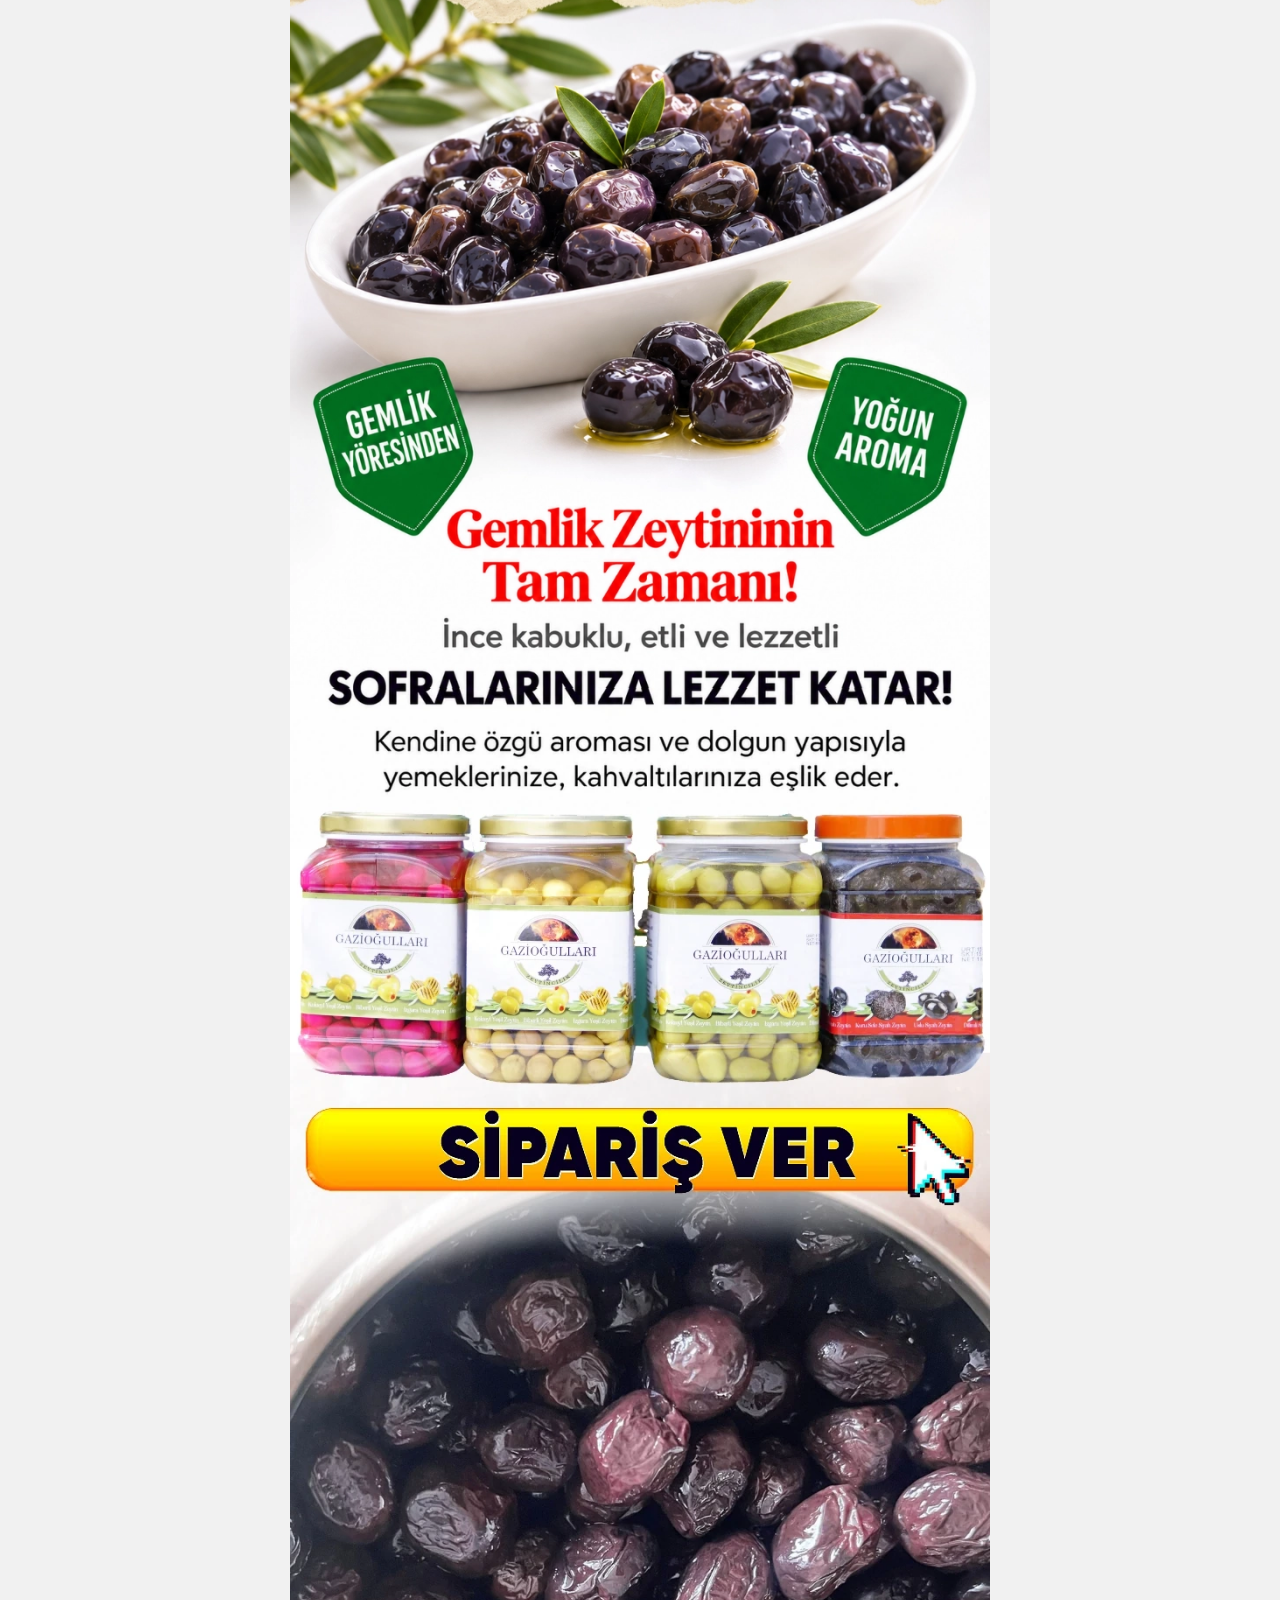
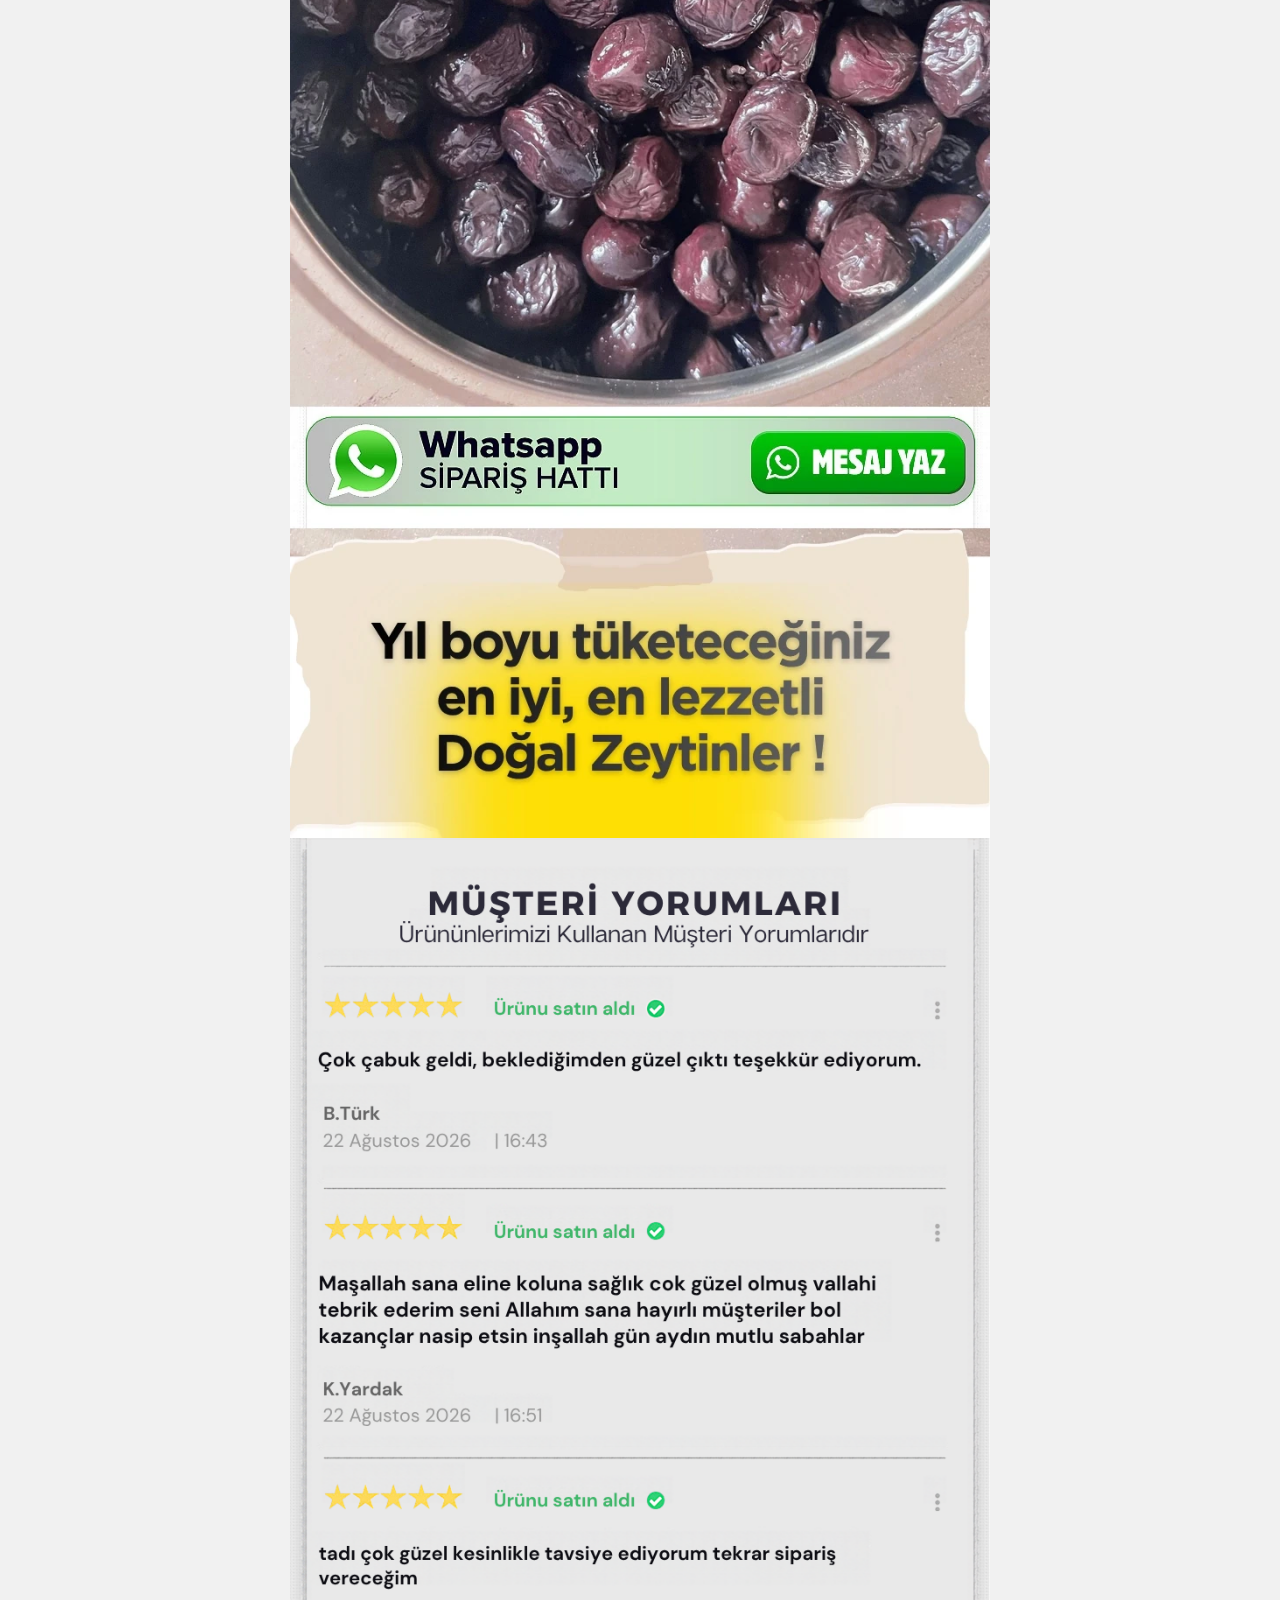
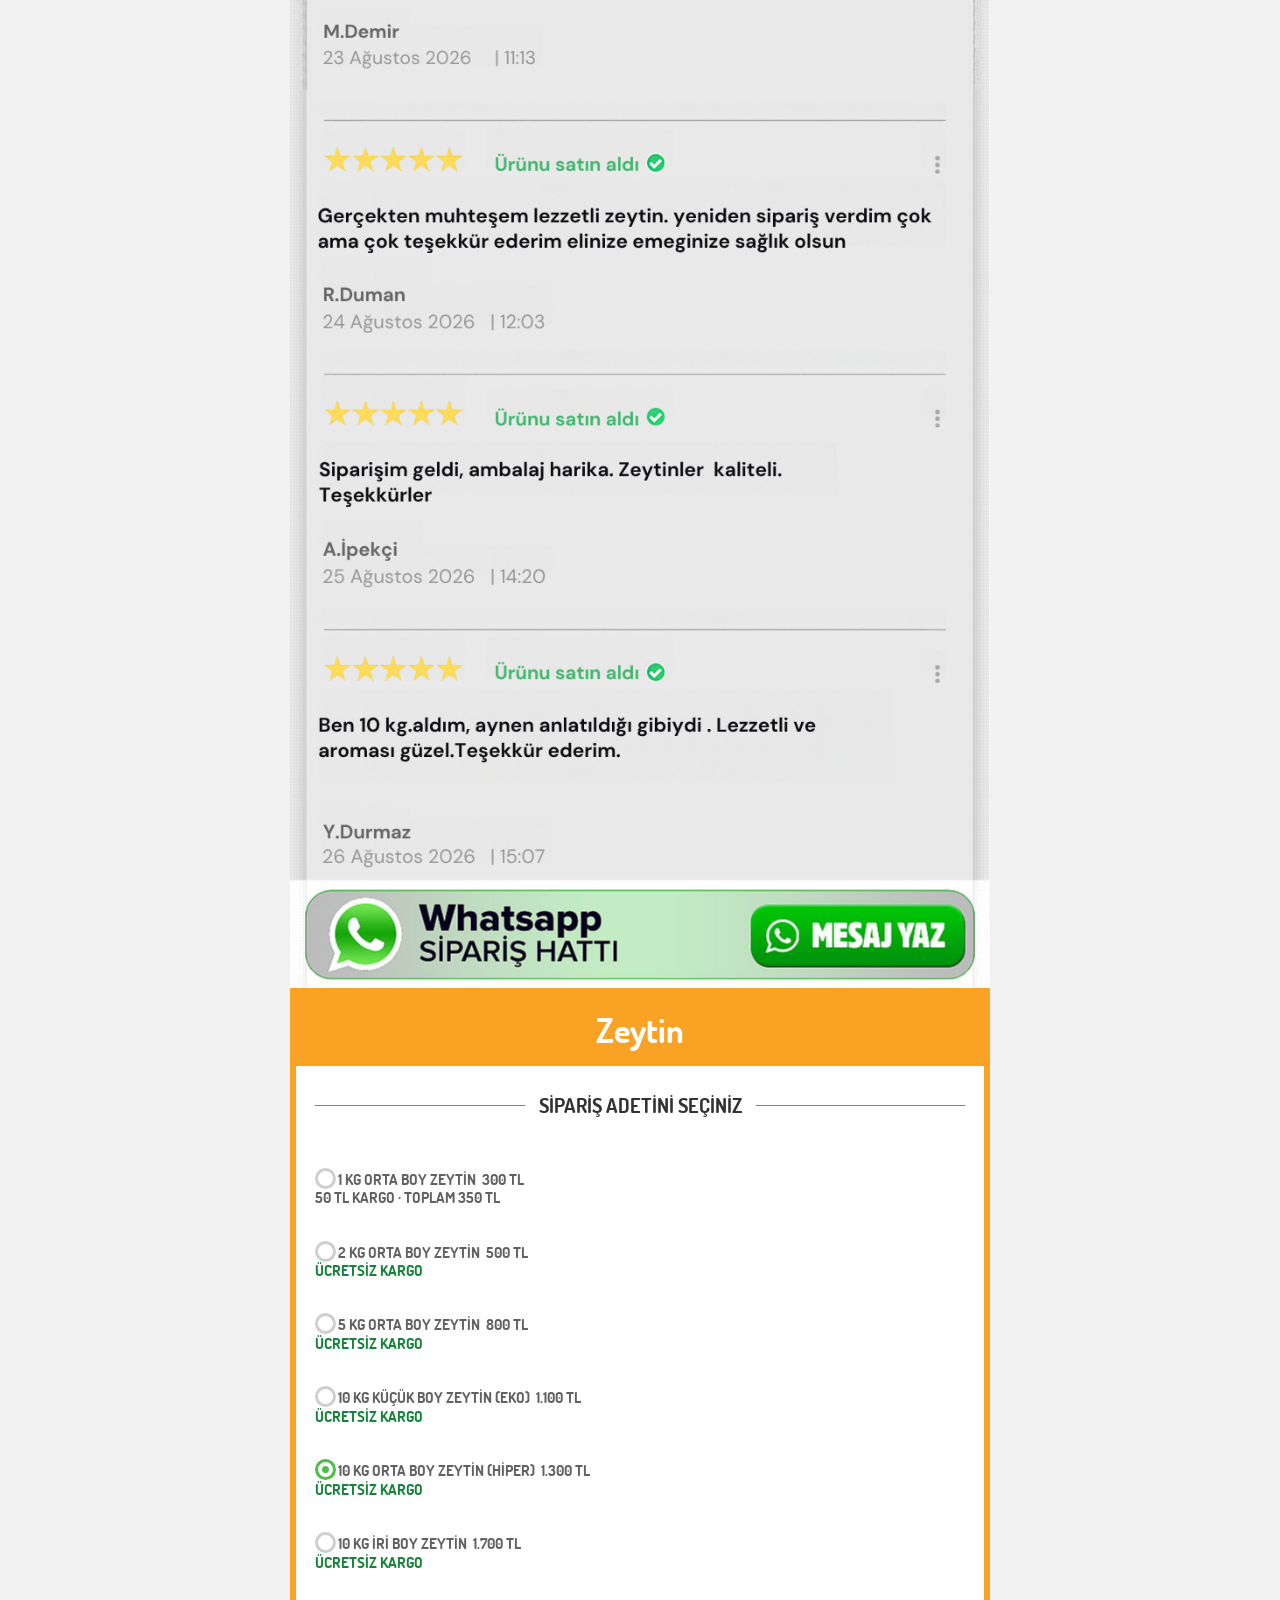
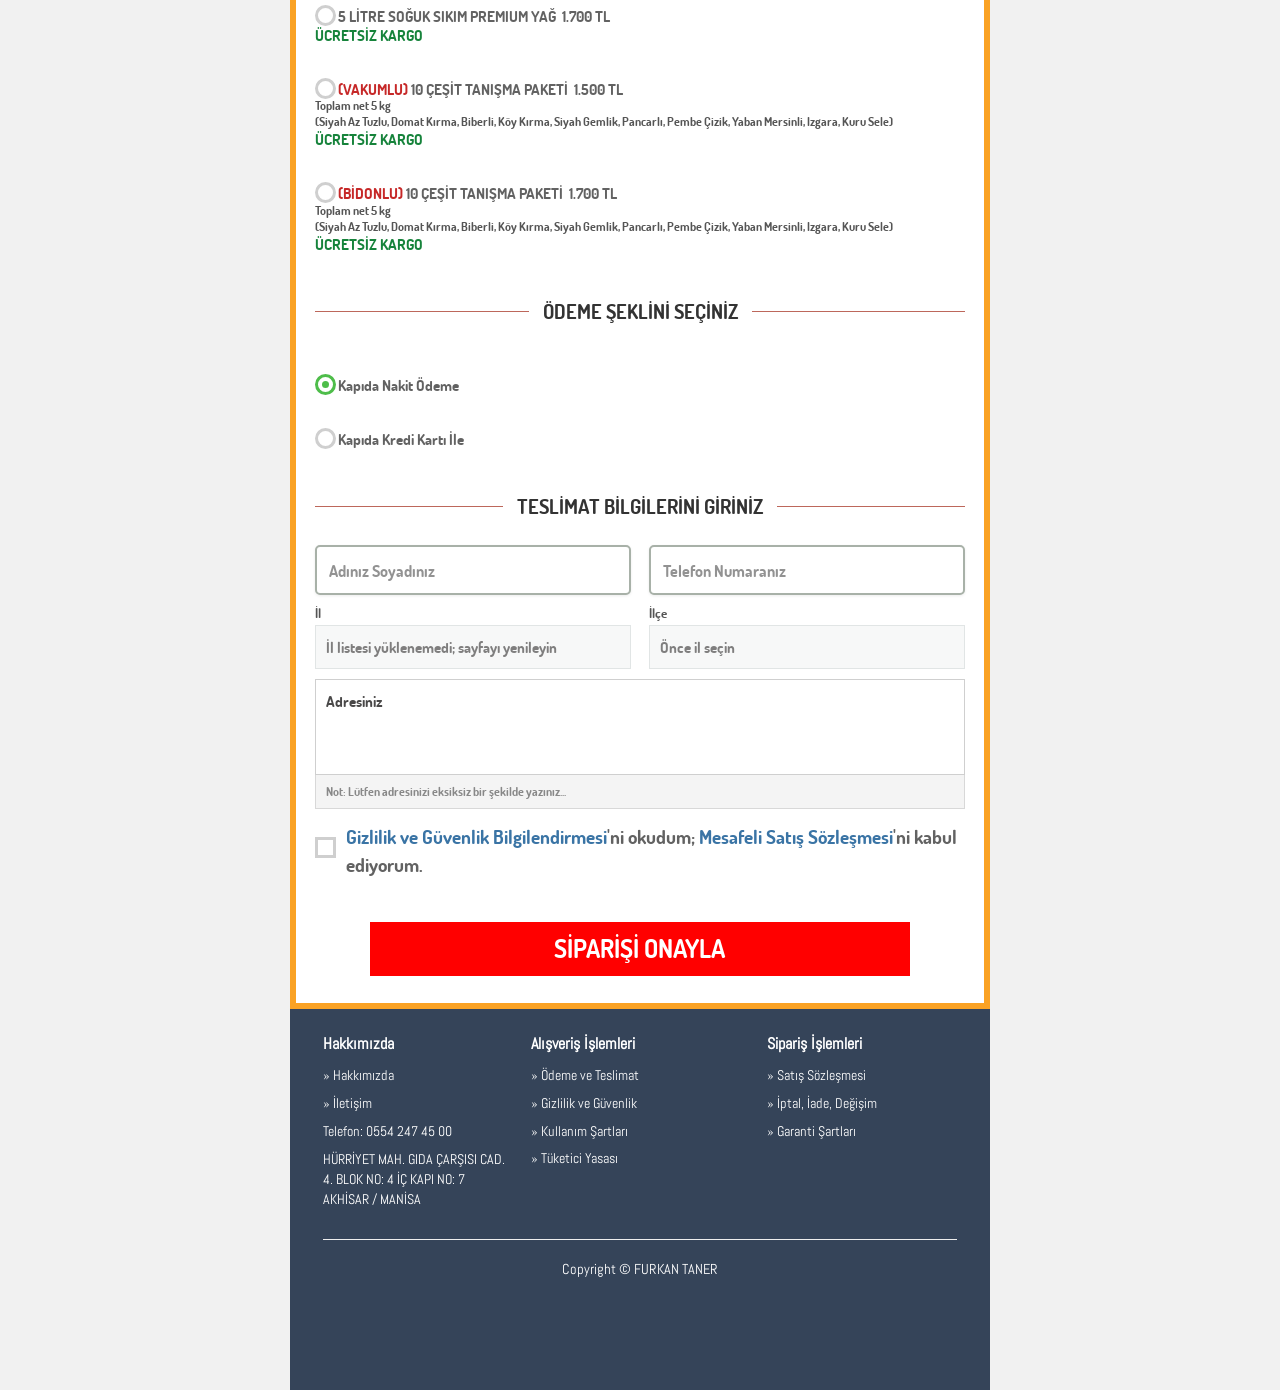
==== commit af062aa2: "Sipariş iletişim alanlarını test dalında belirginleştir" ====
--- a/index.html
+++ b/index.html
@@ -172,6 +172,32 @@
     font-size: 15px;
 }
 .smart-forms .gui-textarea { min-height: 92px; padding-top: 12px; }
+
+/* Sipariş verenin ad soyad ve telefon alanları */
+#order-name, #order-phone {
+    min-height: 50px;
+    padding: 10px 12px;
+    border: 2px solid #a8b1a8;
+    border-radius: 5px;
+    background-color: #fff;
+    color: #222;
+    box-shadow: 0 1px 3px rgba(0,0,0,.08);
+    font-size: 16px;
+    transition: border-color .15s ease, box-shadow .15s ease;
+}
+#order-name:focus, #order-phone:focus {
+    border-color: #4d7b50;
+    box-shadow: 0 0 0 3px rgba(77,123,80,.16);
+    outline: 0;
+}
+#order-name::placeholder, #order-phone::placeholder {
+    color: #929292;
+    opacity: 1;
+}
+#order-name:focus::placeholder, #order-phone:focus::placeholder {
+    color: #a6a6a6;
+}
+
 .address-note {
     padding: 9px 10px;
     border: 1px solid #d8d8d8;
@@ -596,7 +622,7 @@
     var unique=new Map();
     function score(row){
       var code=String(row.code??"").trim();
-      return (/^\\d{2}$/.test(code)?2:0)+(/^\\d{2}-/.test(String(row.id??""))?1:0);
+      return (/^\d{2}$/.test(code)?2:0)+(/^\d{2}-/.test(String(row.id??""))?1:0);
     }
     (rows||[]).forEach(function(row){
       var key=String(row.city_id)+"|"+normalizePlace(row.name);
